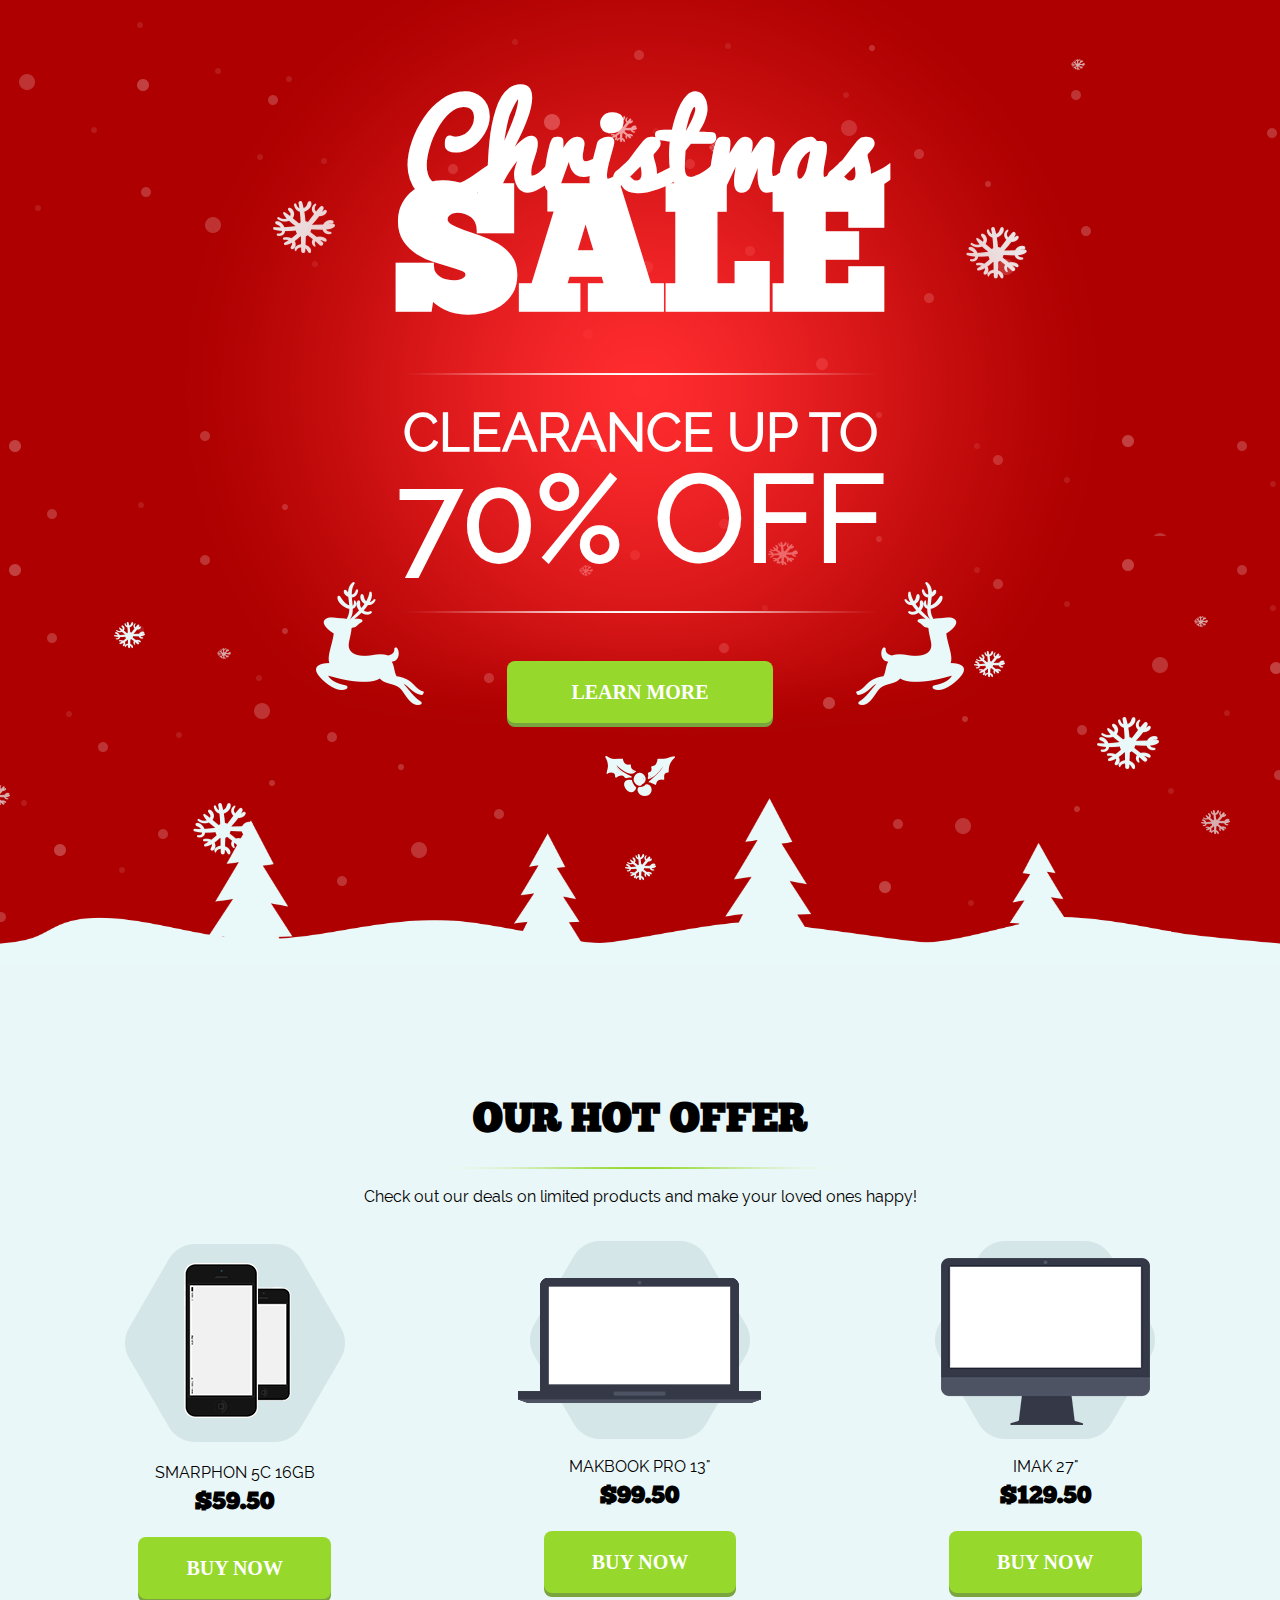
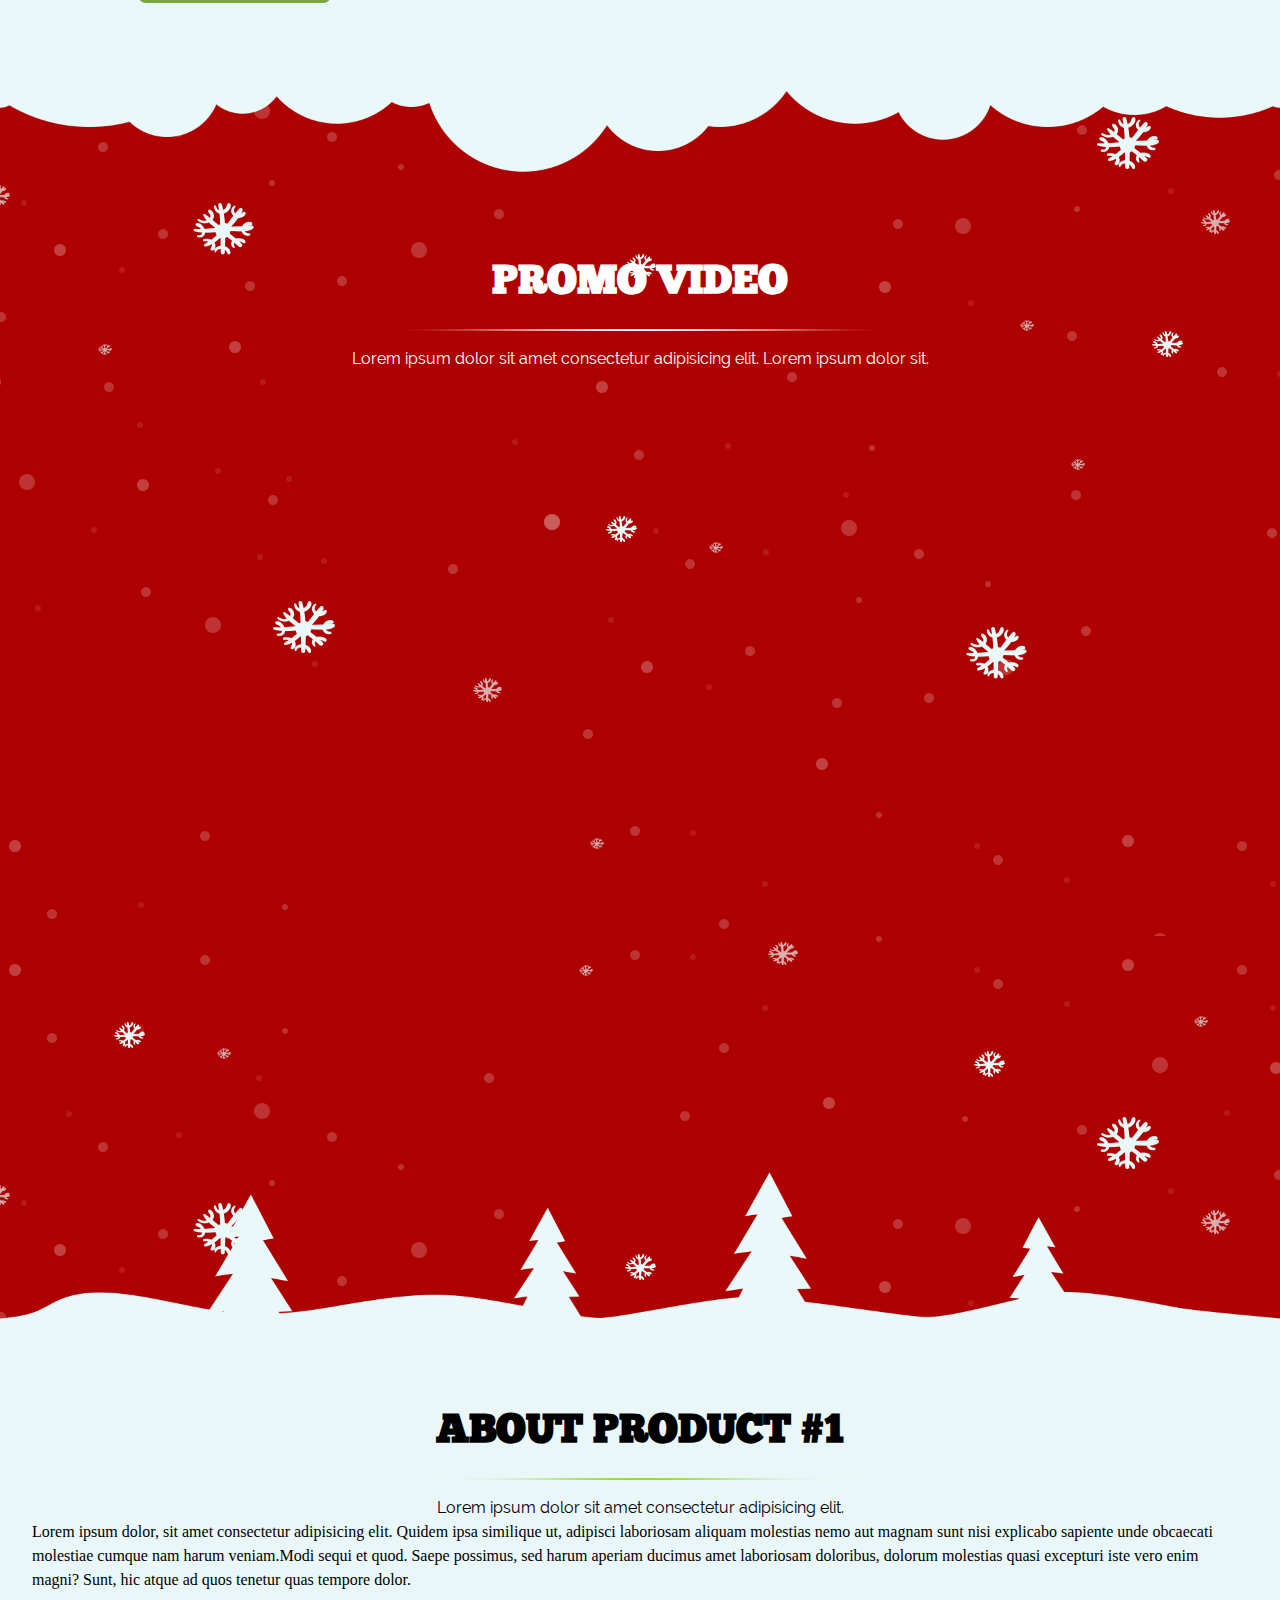
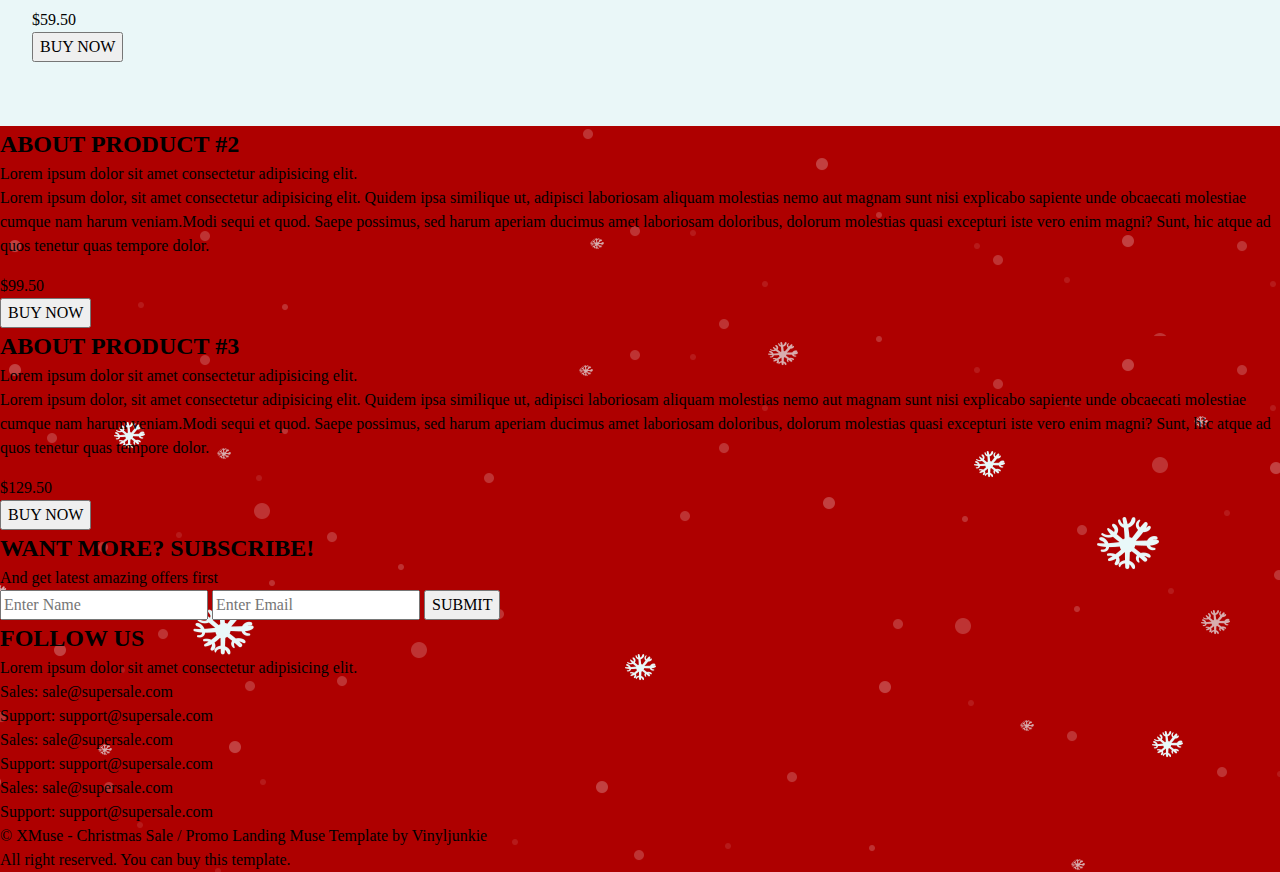
==== index.html @ 54b5c503 "Finished 4th section, added jquery and slick-carousel" ====
<!DOCTYPE html>
<html lang="en">
  <head>
    <meta charset="UTF-8" />
    <meta name="viewport" content="width=device-width, initial-scale=1.0" />
    <title>Christmas Sale</title>
    <link rel="stylesheet" href="styles/reset.css" />
    <link rel="stylesheet" href="styles/fonts.css" />
    <link rel="stylesheet" href="styles/style.css" />
  </head>
  <body>
    <main>
      <div class="hero-section">
        <img class="red-blink" src="images/red_blink2.png" alt="" />
        <div class="hero-content">
          <h1 class="hero-title">
            Christmas
            <div>SALE</div>
          </h1>
          <img src="images/divider_white.png" alt="" />
          <div class="clearance-discount">
            <h3>CLEARANCE UP TO</h3>
            <h2>70% OFF</h2>
          </div>
          <img src="images/divider_white.png" alt="" />
          <div class="button-container">
            <img src="images/pic_01.png" alt="" class="deer-1" />
            <button class="green-button">LEARN MORE</button>
            <img src="images/pic_02.png" alt="" class="deer-2" />
          </div>
          <img src="images/icon.png" alt="" />
        </div>
      </div>

      <img src="images/trees_pattern_01.png" alt="" />

      <div class="second-section">
        <div class="section-heading">
          <h2>OUR HOT OFFER</h2>
          <img src="images/divider_green.png" alt="" />
          <p>
            Check out our deals on limited products and make your loved ones
            happy!
          </p>
        </div>
        <div class="spacer"></div>
        <div class="products-container">
          <div class="product">
            <div class="product-img">
              <img src="images/product_01_thumb.png" alt="" />
            </div>
            <div class="product-text">
              <p>SMARPHON 5C 16GB</p>
              <strong>$59.50</strong>
            </div>
            <button class="green-button btn-sm">BUY NOW</button>
          </div>
          <div class="product">
            <div class="product-img">
              <img src="images/product_02_thumb.png" alt="" />
            </div>
            <div class="product-text">
              <p>MAKBOOK PRO 13"</p>
              <strong>$99.50</strong>
            </div>
            <button class="green-button btn-sm">BUY NOW</button>
          </div>
          <div class="product">
            <div class="product-img">
              <img src="images/product_03_thumb.png" alt="" />
            </div>
            <div class="product-text">
              <p>IMAK 27"</p>
              <strong>$129.50</strong>
            </div>
            <button class="green-button btn-sm">BUY NOW</button>
          </div>
        </div>
      </div>

      <img src="images/section_footer.png" alt="" />

      <div class="third-section">
        <div class="section-heading text-white">
          <h2>PROMO VIDEO</h2>
          <img src="images/divider_white.png" alt="" />
          <p>
            Lorem ipsum dolor sit amet consectetur adipisicing elit. Lorem ipsum
            dolor sit.
          </p>
        </div>
        <div class="spacer"></div>
        <div class="spacer"></div>
        <iframe
          class="promo-video"
          src="https://www.youtube.com/embed/qqwRkhwrJek?si=O8GAGdEtROQz-lcS"
          title="YouTube video player"
          frameborder="0"
          allow="accelerometer; autoplay; clipboard-write; encrypted-media; gyroscope; picture-in-picture; web-share"
          referrerpolicy="strict-origin-when-cross-origin"
          allowfullscreen
        ></iframe>
      </div>

      <div class="spacer"></div>
      <div class="spacer"></div>
      <div class="spacer"></div>

      <img src="images/trees_pattern_01.png" alt="" />

      <div class="fourth-section">
        <div class="section-heading">
          <h2>ABOUT PRODUCT #1</h2>
          <img src="images/divider_green.png" alt="" />
          <p>Lorem ipsum dolor sit amet consectetur adipisicing elit.</p>
        </div>
        <img src="" alt="" />
        <p>
          Lorem ipsum dolor, sit amet consectetur adipisicing elit. Quidem ipsa
          similique ut, adipisci laboriosam aliquam molestias nemo aut magnam
          sunt nisi explicabo sapiente unde obcaecati molestiae cumque nam harum
          veniam.Modi sequi et quod. Saepe possimus, sed harum aperiam ducimus
          amet laboriosam doloribus, dolorum molestias quasi excepturi iste vero
          enim magni? Sunt, hic atque ad quos tenetur quas tempore dolor.
        </p>
        <div class="button-container">
          <p>$59.50</p>
          <button>BUY NOW</button>
        </div>
      </div>

      <div class="fifth-section">
        <h2>ABOUT PRODUCT #2</h2>
        <p>Lorem ipsum dolor sit amet consectetur adipisicing elit.</p>
        <img src="" alt="" />
        <p>
          Lorem ipsum dolor, sit amet consectetur adipisicing elit. Quidem ipsa
          similique ut, adipisci laboriosam aliquam molestias nemo aut magnam
          sunt nisi explicabo sapiente unde obcaecati molestiae cumque nam harum
          veniam.Modi sequi et quod. Saepe possimus, sed harum aperiam ducimus
          amet laboriosam doloribus, dolorum molestias quasi excepturi iste vero
          enim magni? Sunt, hic atque ad quos tenetur quas tempore dolor.
        </p>
        <div class="button-container">
          <p>$99.50</p>
          <button>BUY NOW</button>
        </div>
      </div>
      <div class="sixth-section">
        <h2>ABOUT PRODUCT #3</h2>
        <p>Lorem ipsum dolor sit amet consectetur adipisicing elit.</p>
        <img src="" alt="" />
        <p>
          Lorem ipsum dolor, sit amet consectetur adipisicing elit. Quidem ipsa
          similique ut, adipisci laboriosam aliquam molestias nemo aut magnam
          sunt nisi explicabo sapiente unde obcaecati molestiae cumque nam harum
          veniam.Modi sequi et quod. Saepe possimus, sed harum aperiam ducimus
          amet laboriosam doloribus, dolorum molestias quasi excepturi iste vero
          enim magni? Sunt, hic atque ad quos tenetur quas tempore dolor.
        </p>
        <div class="button-container">
          <p>$129.50</p>
          <button>BUY NOW</button>
        </div>
      </div>
      <div class="seventh-section">
        <h2>WANT MORE? SUBSCRIBE!</h2>
        <p>And get latest amazing offers first</p>
        <form action="">
          <input type="text" placeholder="Enter Name" />
          <input type="email" placeholder="Enter Email" />
          <button>SUBMIT</button>
        </form>
      </div>
      <div class="footer">
        <div>
          <h2>FOLLOW US</h2>
          <p>Lorem ipsum dolor sit amet consectetur adipisicing elit.</p>
        </div>
        <div>
          <div>
            <img src="" alt="" />
            <p>Sales: sale@supersale.com</p>
            <p>Support: support@supersale.com</p>
          </div>
          <div>
            <img src="" alt="" />
            <p>Sales: sale@supersale.com</p>
            <p>Support: support@supersale.com</p>
          </div>
          <div>
            <img src="" alt="" />
            <p>Sales: sale@supersale.com</p>
            <p>Support: support@supersale.com</p>
          </div>
        </div>
        <div class="social-icons">
          <img src="" alt="" />
          <img src="" alt="" />
          <img src="" alt="" />
          <img src="" alt="" />
          <img src="" alt="" />
          <img src="" alt="" />
          <img src="" alt="" />
        </div>
        <div>
          <p>
            &copy; XMuse - Christmas Sale / Promo Landing Muse Template by
            Vinyljunkie
          </p>
          <p>All right reserved. You can buy this template.</p>
        </div>
      </div>
    </main>
  </body>
</html>
---- styles/fonts.css ----
@font-face {
  font-family: "GLYPHICONS Halflings";
  src: url("../fonts/GLYPHICONSHalflings-Regular.woff2") format("woff2"),
    url("../fonts/GLYPHICONSHalflings-Regular.woff") format("woff");
  font-weight: normal;
  font-style: normal;
  font-display: swap;
}

@font-face {
  font-family: "ChunkFive Ex";
  src: url("../fonts/ChunkFiveEx.woff2") format("woff2"),
    url("../fonts/ChunkFiveEx.woff") format("woff");
  font-weight: normal;
  font-style: normal;
  font-display: swap;
}

@font-face {
  font-family: "Pacifico";
  src: url("../fonts/Pacifico-Regular.woff2") format("woff2"),
    url("../fonts/Pacifico-Regular.woff") format("woff");
  font-weight: normal;
  font-style: normal;
  font-display: swap;
}

@font-face {
  font-family: "Raleway";
  src: url("../fonts/Raleway.woff2") format("woff2"),
    url("../fonts/Raleway.woff") format("woff");
  font-weight: normal;
  font-style: normal;
  font-display: swap;
}
---- styles/style.css ----
:root {
  --bg-color: #ae0000;
  --button-color: #96d82b;
  --button-shadow: #7aa440;
  --white-bg: #eaf7f8;
}

.spacer {
  padding: 1rem;
}

body {
  background-color: var(--bg-color);
  background-image: url("../images/snow_pattern.png"),
    url("../images/snow_pattern2.png");
  background-repeat: repeat, repeat;
  background-position: center, center;
}

.red-blink {
  position: absolute;
  top: 50%;
  left: 50%;
  transform: translate(-50%, -50%);
  z-index: -1;
}

.hero-content {
  display: flex;
  flex-direction: column;
  align-items: center;
  text-align: center;
  color: white;
  margin-top: 6rem;
  gap: 2rem;
}

.hero-title {
  font-size: 7rem;
  font-family: "Pacifico";
  line-height: 0.85;
}

.hero-title div {
  font-family: "ChunkFive Ex";
  font-size: 11rem;
}

.clearance-discount {
  font-family: "Raleway";
  line-height: 1;
}

.clearance-discount h3 {
  font-size: 3.25rem;
  font-weight: bold;
}

.clearance-discount h2 {
  font-size: 7.5rem;
}

.deer-1 {
  position: absolute;
  top: -5rem;
  left: -12rem;
}

.deer-2 {
  position: absolute;
  top: -5rem;
  right: -12rem;
}

.button-container {
  margin-top: 1rem;
  position: relative;
}

.green-button {
  background-color: var(--button-color);
  border: 0;
  box-shadow: 0 0.25rem 0 var(--button-shadow);
  font-family: "Times New Roman", Times, serif;
  cursor: pointer;
  font-weight: bold;
  color: white;
  padding: 1rem 4rem;
  font-size: 1.25rem;
  border-radius: 0.5rem;
}

.btn-sm {
  padding-inline: 3rem;
}

.green-button:hover {
  background-color: #88c427;
  transition: background-color 0.3s ease;
}

.second-section {
  background-color: var(--white-bg);
  padding: 8rem 2rem 4rem;
}

.section-heading {
  text-align: center;
  display: flex;
  flex-direction: column;
  align-items: center;
  gap: 1rem;
}

.section-heading h2 {
  font-family: "ChunkFive Ex";
  font-size: 2.5rem;
}

.section-heading p {
  font-family: "Raleway";
}

.products-container {
  display: grid;
  grid-template-columns: repeat(3, 1fr);
}

.product {
  display: flex;
  flex-direction: column;
  align-items: center;
  gap: 1rem;
}

.product-img {
  background-image: url("../images/product_background_01.png");
  background-position: center;
  background-repeat: no-repeat;
}

.product-text {
  text-align: center;
}

.product-text p {
  font-family: "Raleway";
}

.product-text strong {
  font-family: "ChunkFive Ex";
  font-size: 1.5rem;
}

.third-section {
  margin-top: 5rem;
}

.text-white {
  color: white;
}

.promo-video {
  width: 70%;
  display: flex;
  justify-content: center;
  height: 40rem;
  margin: 0 auto;
}

.fourth-section {
  background-color: var(--white-bg);
  padding: 4rem 2rem;
}
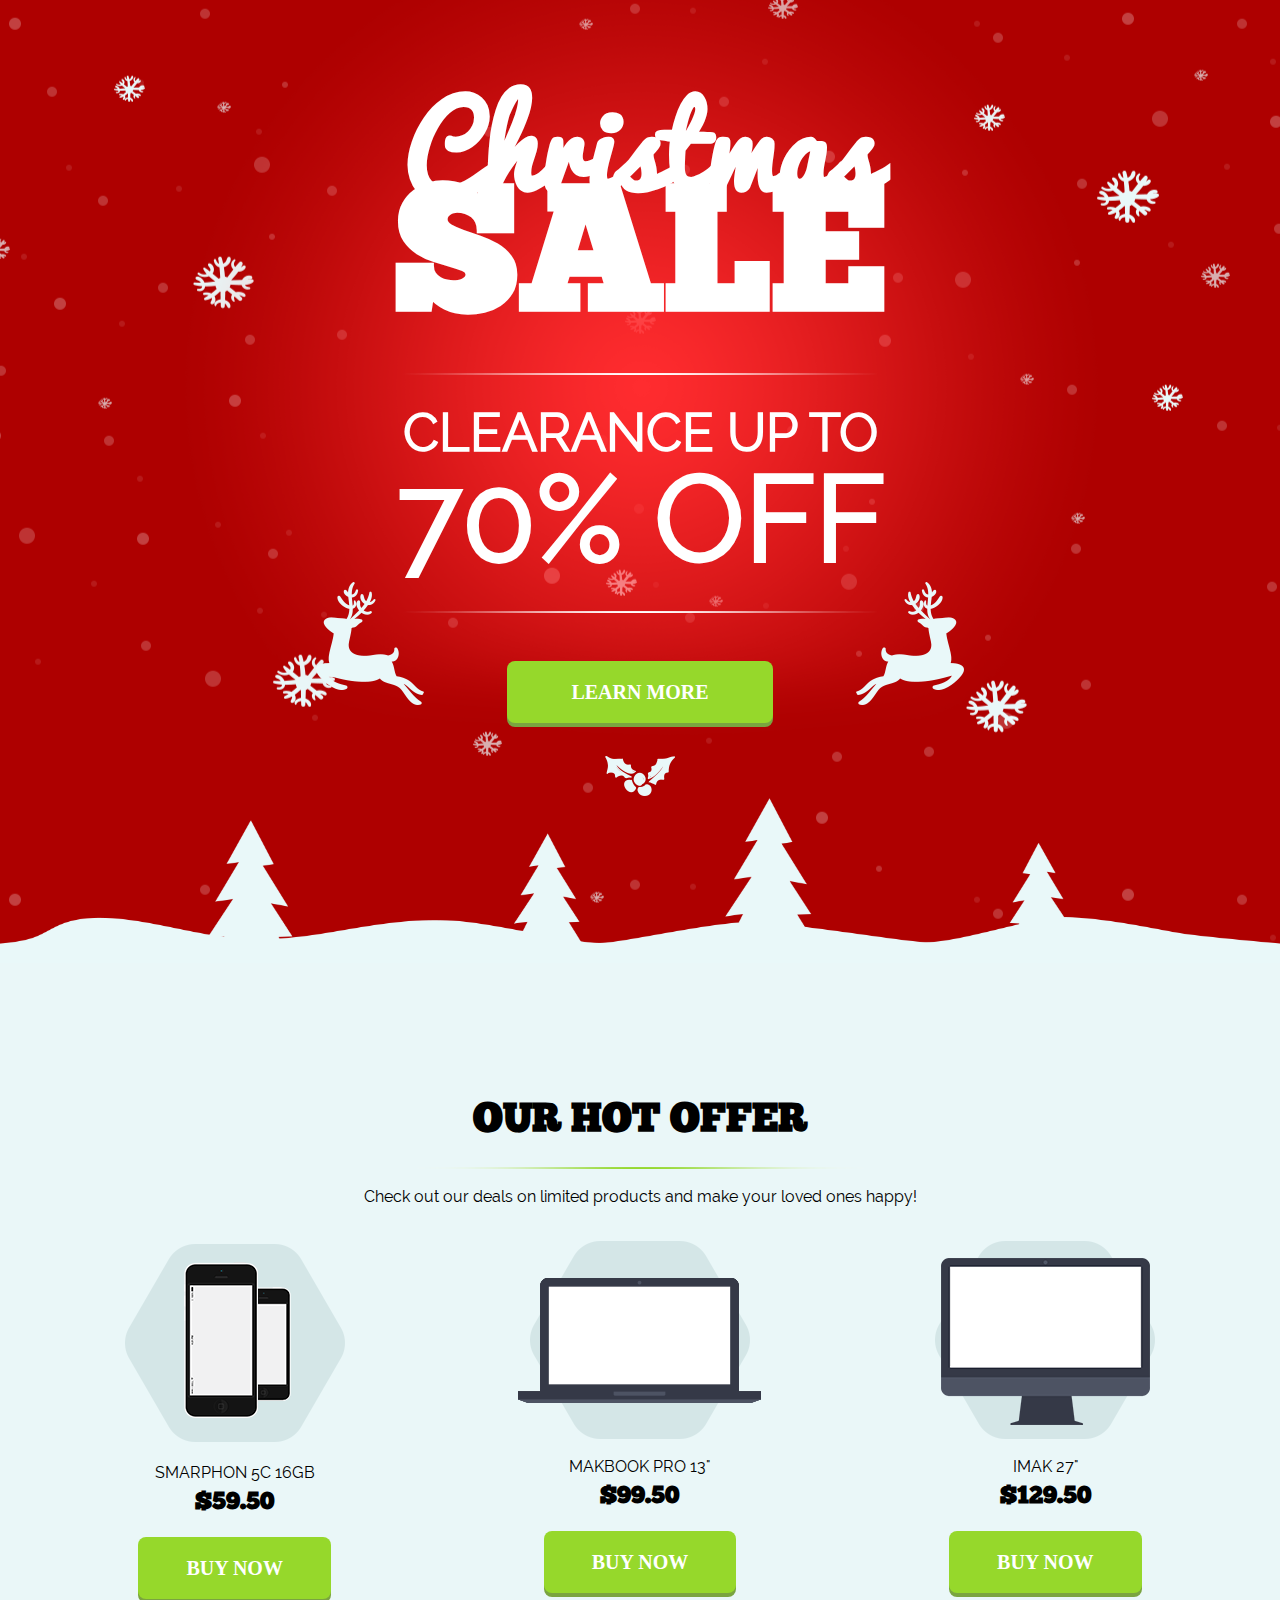
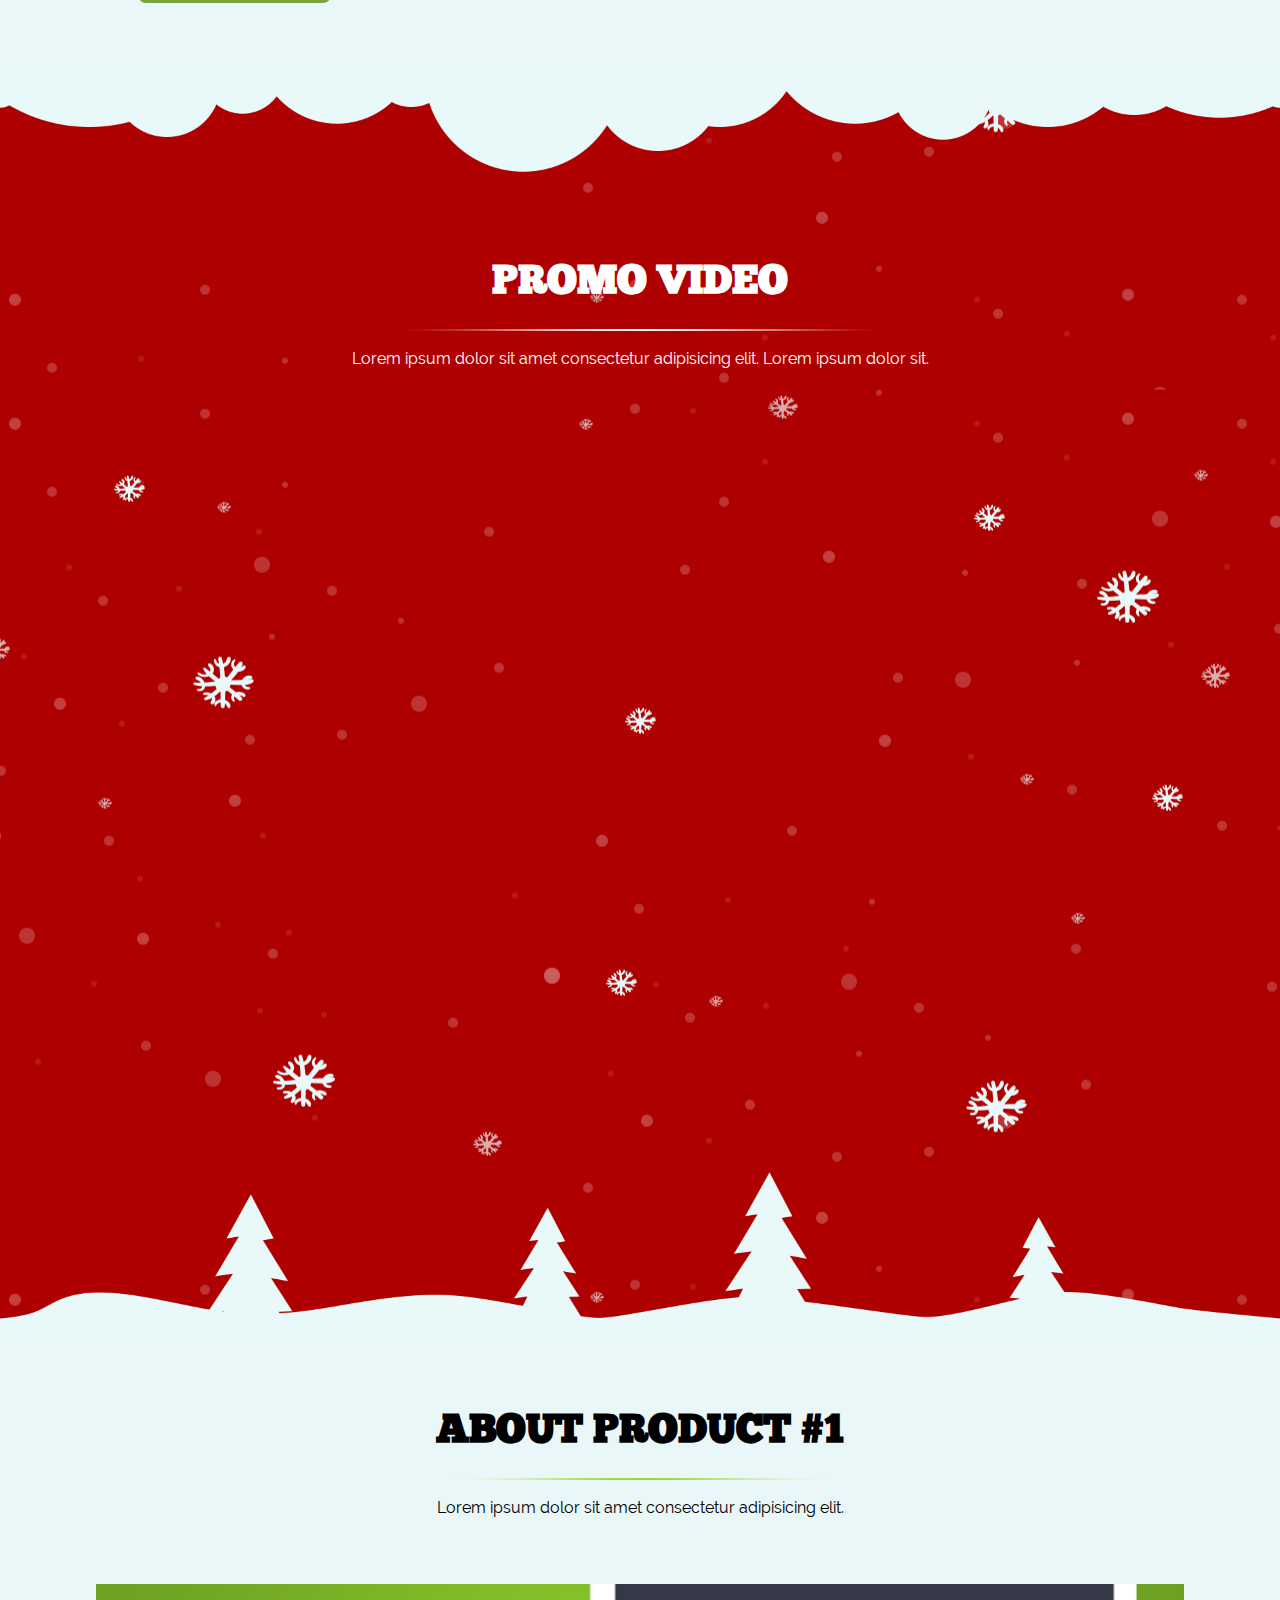
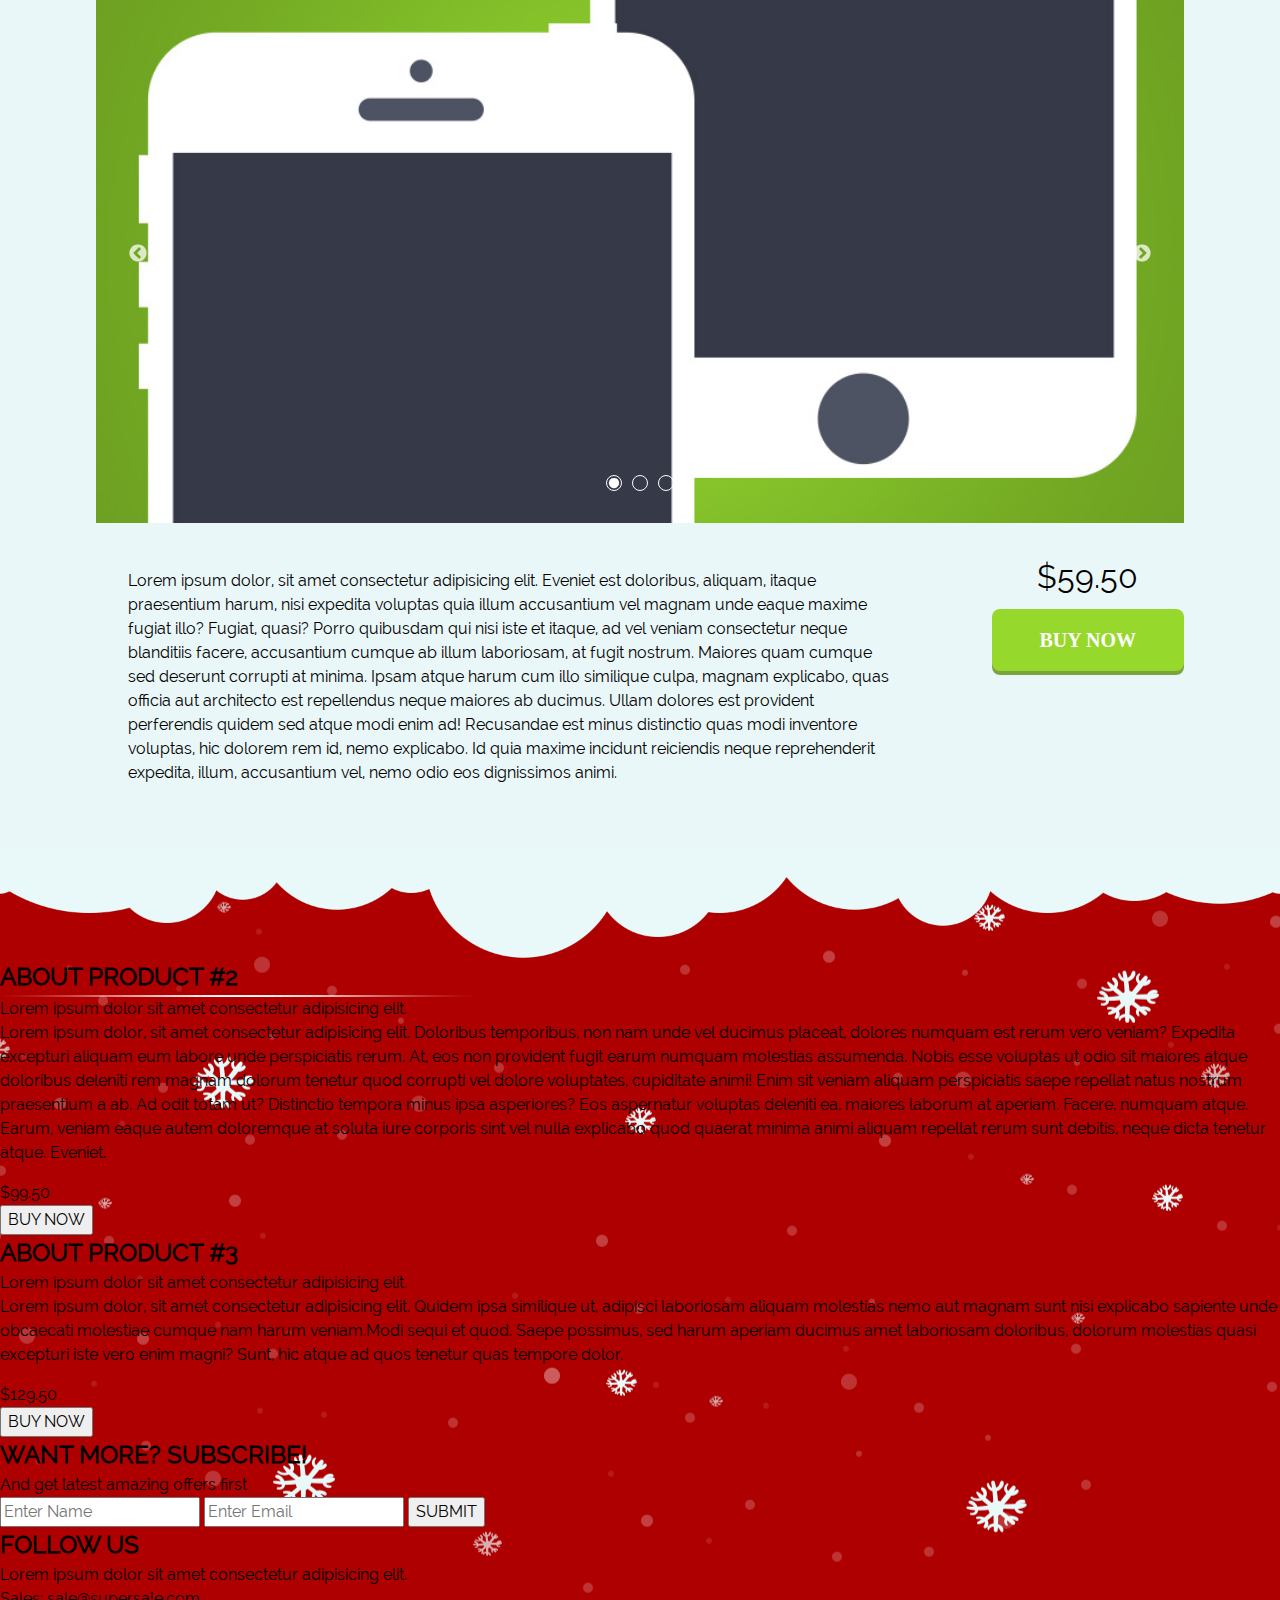
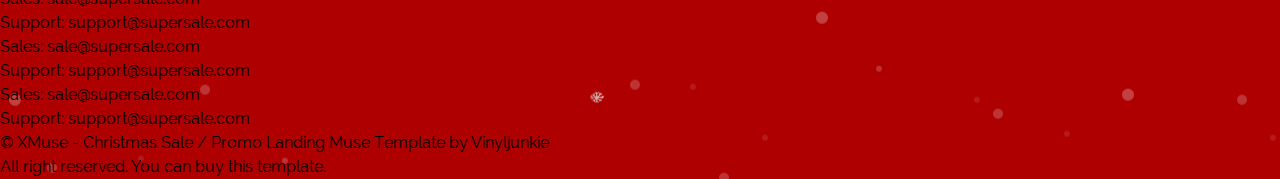
==== commit 14f31c31: "Finished 4th section" ====
--- a/index.html
+++ b/index.html
@@ -6,6 +6,8 @@
     <title>Christmas Sale</title>
     <link rel="stylesheet" href="styles/reset.css" />
     <link rel="stylesheet" href="styles/fonts.css" />
+    <link rel="stylesheet" href="slick/slick.css" />
+    <link rel="stylesheet" href="slick/slick-theme.css" />
     <link rel="stylesheet" href="styles/style.css" />
   </head>
   <body>
@@ -114,32 +116,58 @@
           <img src="images/divider_green.png" alt="" />
           <p>Lorem ipsum dolor sit amet consectetur adipisicing elit.</p>
         </div>
-        <img src="" alt="" />
-        <p>
-          Lorem ipsum dolor, sit amet consectetur adipisicing elit. Quidem ipsa
-          similique ut, adipisci laboriosam aliquam molestias nemo aut magnam
-          sunt nisi explicabo sapiente unde obcaecati molestiae cumque nam harum
-          veniam.Modi sequi et quod. Saepe possimus, sed harum aperiam ducimus
-          amet laboriosam doloribus, dolorum molestias quasi excepturi iste vero
-          enim magni? Sunt, hic atque ad quos tenetur quas tempore dolor.
-        </p>
-        <div class="button-container">
-          <p>$59.50</p>
-          <button>BUY NOW</button>
-        </div>
-      </div>
+
+        <div class="spacer"></div>
+        <div class="spacer"></div>
+
+        <div class="product-slider">
+          <img src="images/product_01_preview_01.jpg" alt="" srcset="" />
+          <img src="images/product_01_preview_02.jpg" alt="" srcset="" />
+          <img src="images/product_01_preview_03.jpg" alt="" srcset="" />
+        </div>
+        <div class="product-details">
+          <p>
+            Lorem ipsum dolor, sit amet consectetur adipisicing elit. Eveniet
+            est doloribus, aliquam, itaque praesentium harum, nisi expedita
+            voluptas quia illum accusantium vel magnam unde eaque maxime fugiat
+            illo? Fugiat, quasi? Porro quibusdam qui nisi iste et itaque, ad vel
+            veniam consectetur neque blanditiis facere, accusantium cumque ab
+            illum laboriosam, at fugit nostrum. Maiores quam cumque sed deserunt
+            corrupti at minima. Ipsam atque harum cum illo similique culpa,
+            magnam explicabo, quas officia aut architecto est repellendus neque
+            maiores ab ducimus. Ullam dolores est provident perferendis quidem
+            sed atque modi enim ad! Recusandae est minus distinctio quas modi
+            inventore voluptas, hic dolorem rem id, nemo explicabo. Id quia
+            maxime incidunt reiciendis neque reprehenderit expedita, illum,
+            accusantium vel, nemo odio eos dignissimos animi.
+          </p>
+          <div class="price-container">
+            <p>$59.50</p>
+            <button class="green-button btn-sm">BUY NOW</button>
+          </div>
+        </div>
+      </div>
+
+      <img src="images/section_footer.png" alt="" />
 
       <div class="fifth-section">
         <h2>ABOUT PRODUCT #2</h2>
+        <img src="images/divider_white.png" alt="" />
         <p>Lorem ipsum dolor sit amet consectetur adipisicing elit.</p>
-        <img src="" alt="" />
         <p>
-          Lorem ipsum dolor, sit amet consectetur adipisicing elit. Quidem ipsa
-          similique ut, adipisci laboriosam aliquam molestias nemo aut magnam
-          sunt nisi explicabo sapiente unde obcaecati molestiae cumque nam harum
-          veniam.Modi sequi et quod. Saepe possimus, sed harum aperiam ducimus
-          amet laboriosam doloribus, dolorum molestias quasi excepturi iste vero
-          enim magni? Sunt, hic atque ad quos tenetur quas tempore dolor.
+          Lorem ipsum dolor, sit amet consectetur adipisicing elit. Doloribus
+          temporibus, non nam unde vel ducimus placeat, dolores numquam est
+          rerum vero veniam? Expedita excepturi aliquam eum labore unde
+          perspiciatis rerum. At, eos non provident fugit earum numquam
+          molestias assumenda. Nobis esse voluptas ut odio sit maiores atque
+          doloribus deleniti rem magnam dolorum tenetur quod corrupti vel dolore
+          voluptates, cupiditate animi! Enim sit veniam aliquam perspiciatis
+          saepe repellat natus nostrum praesentium a ab. Ad odit totam ut?
+          Distinctio tempora minus ipsa asperiores? Eos aspernatur voluptas
+          deleniti ea, maiores laborum at aperiam. Facere, numquam atque. Earum,
+          veniam eaque autem doloremque at soluta iure corporis sint vel nulla
+          explicabo quod quaerat minima animi aliquam repellat rerum sunt
+          debitis, neque dicta tenetur atque. Eveniet.
         </p>
         <div class="button-container">
           <p>$99.50</p>
@@ -212,5 +240,9 @@
         </div>
       </div>
     </main>
+
+    <script type="text/javascript" src="scripts/jquery-3.7.1.min.js"></script>
+    <script type="text/javascript" src="slick/slick.min.js"></script>
+    <script type="text/javascript" src="scripts/script.js"></script>
   </body>
 </html>
--- a/styles/style.css
+++ b/styles/style.css
@@ -15,6 +15,7 @@
     url("../images/snow_pattern2.png");
   background-repeat: repeat, repeat;
   background-position: center, center;
+  font-family: "Raleway", sans-serif;
 }
 
 .red-blink {
@@ -42,12 +43,11 @@
 }
 
 .hero-title div {
-  font-family: "ChunkFive Ex";
+  font-family: "ChunkFive Ex", serif;
   font-size: 11rem;
 }
 
 .clearance-discount {
-  font-family: "Raleway";
   line-height: 1;
 }
 
@@ -88,6 +88,7 @@
   padding: 1rem 4rem;
   font-size: 1.25rem;
   border-radius: 0.5rem;
+  text-wrap: nowrap;
 }
 
 .btn-sm {
@@ -113,12 +114,8 @@
 }
 
 .section-heading h2 {
-  font-family: "ChunkFive Ex";
+  font-family: "ChunkFive Ex", serif;
   font-size: 2.5rem;
-}
-
-.section-heading p {
-  font-family: "Raleway";
 }
 
 .products-container {
@@ -143,12 +140,8 @@
   text-align: center;
 }
 
-.product-text p {
-  font-family: "Raleway";
-}
-
 .product-text strong {
-  font-family: "ChunkFive Ex";
+  font-family: "ChunkFive Ex", serif;
   font-size: 1.5rem;
 }
 
@@ -170,5 +163,26 @@
 
 .fourth-section {
   background-color: var(--white-bg);
-  padding: 4rem 2rem;
+  padding: 4rem 6rem;
 }
+
+.product-details {
+  display: flex;
+  gap: 6rem;
+}
+
+.product-details > p {
+  padding: 1rem 0 0 2rem;
+}
+
+.price-container {
+  display: flex;
+  flex-direction: column;
+  align-items: center;
+  gap: 0.5rem;
+}
+
+.price-container p {
+  font-size: 2rem;
+  text-align: center;
+}
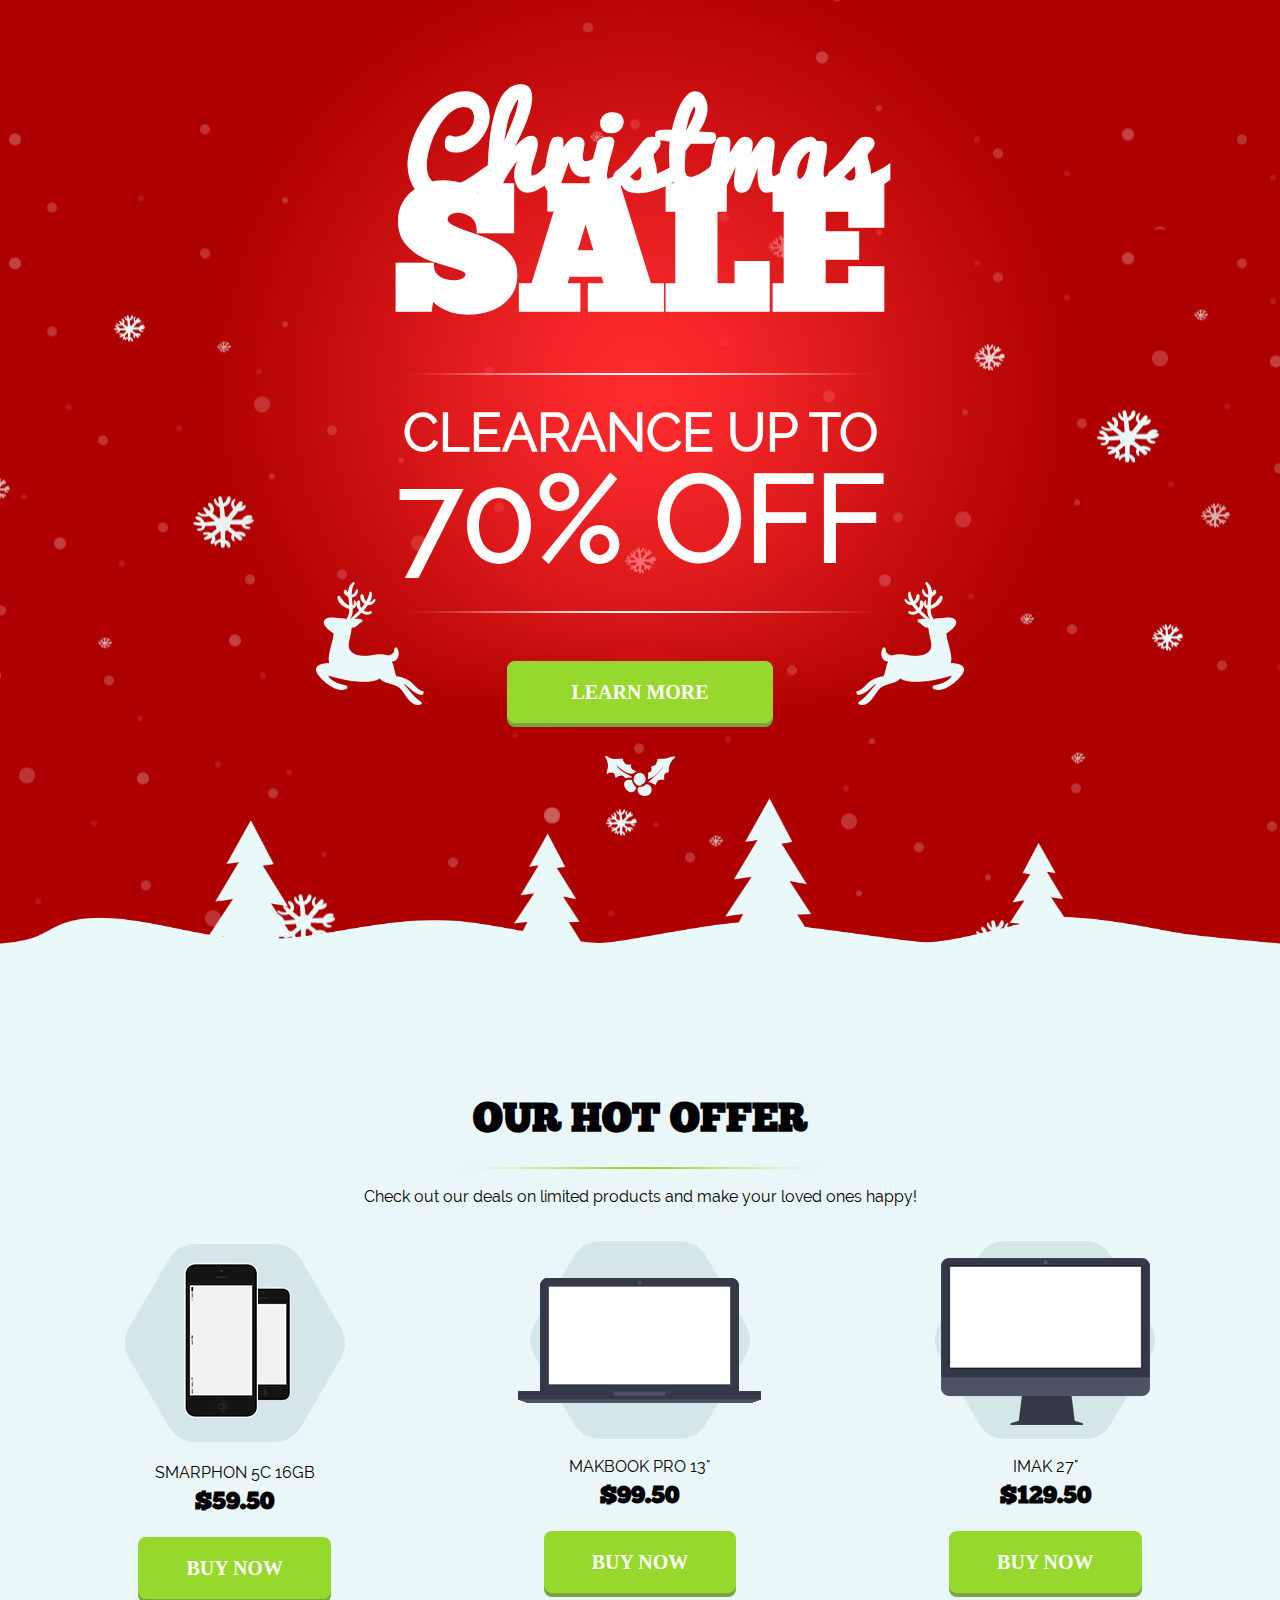
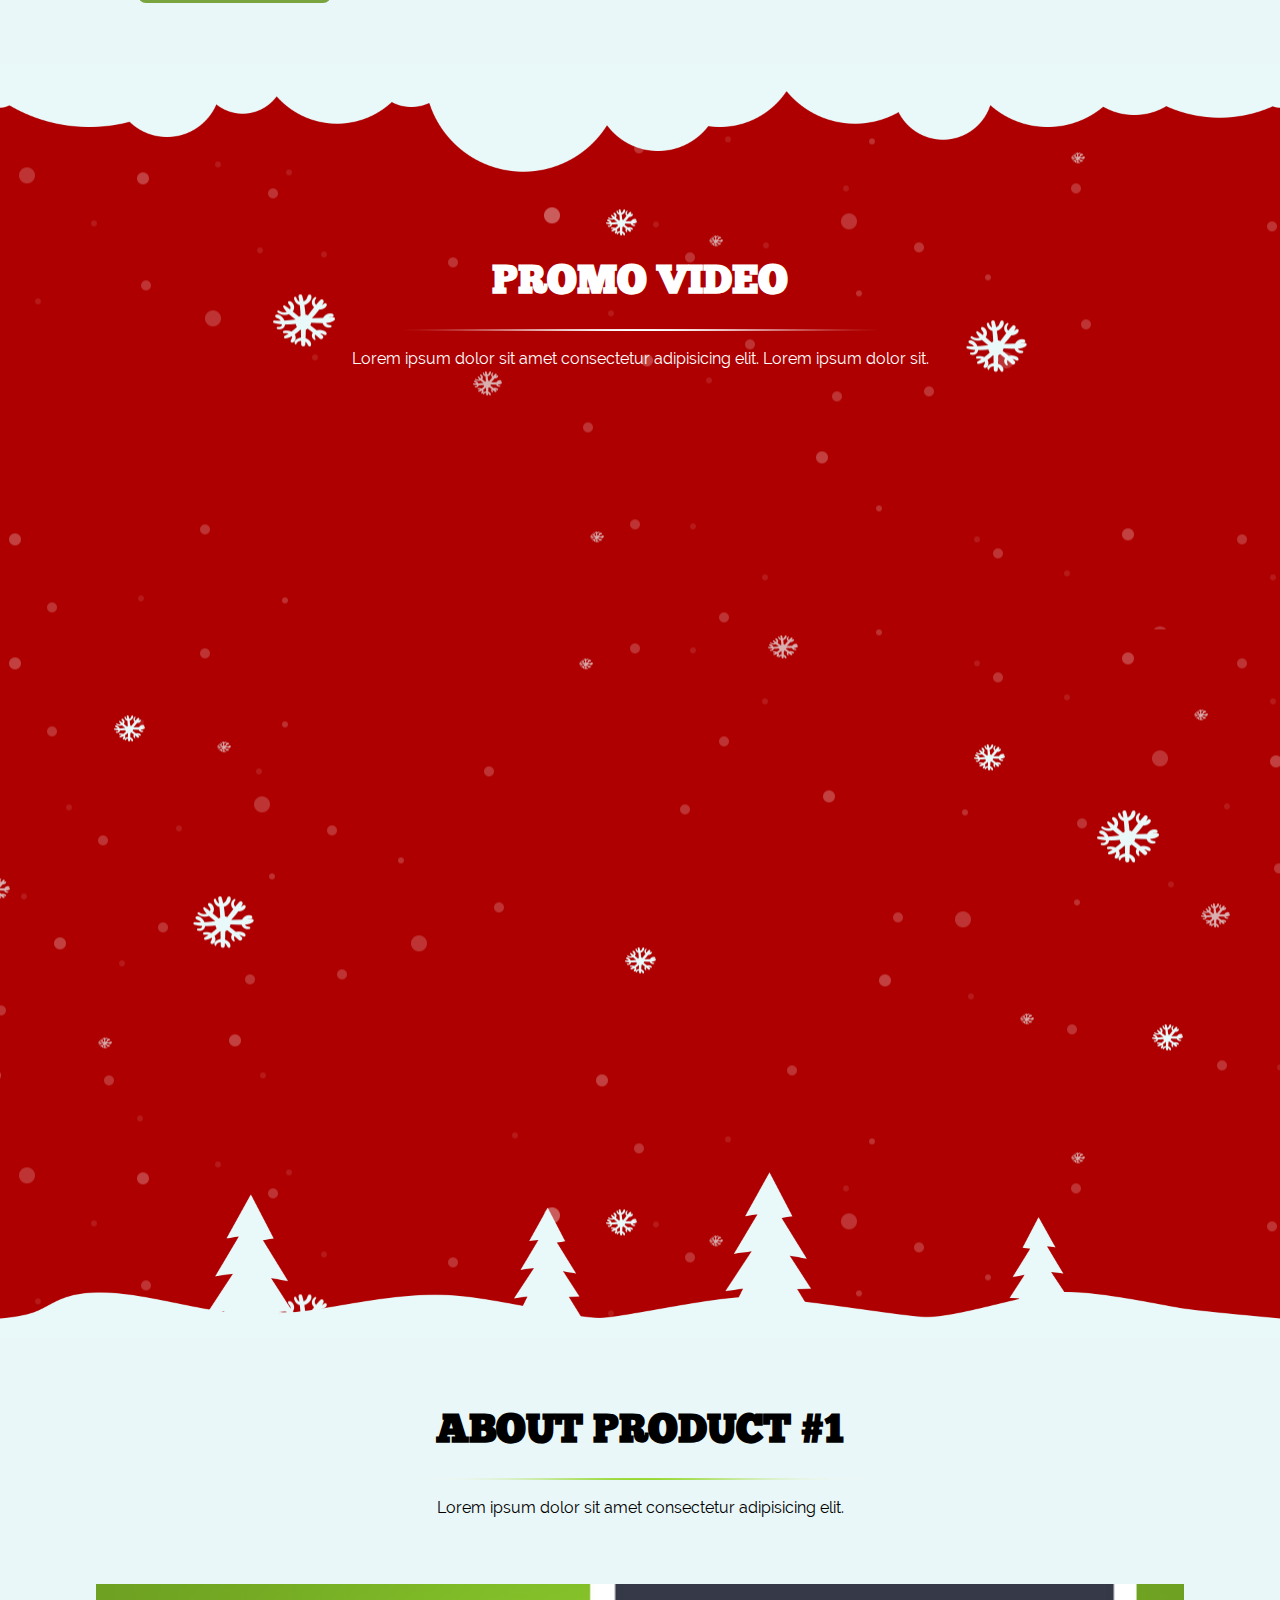
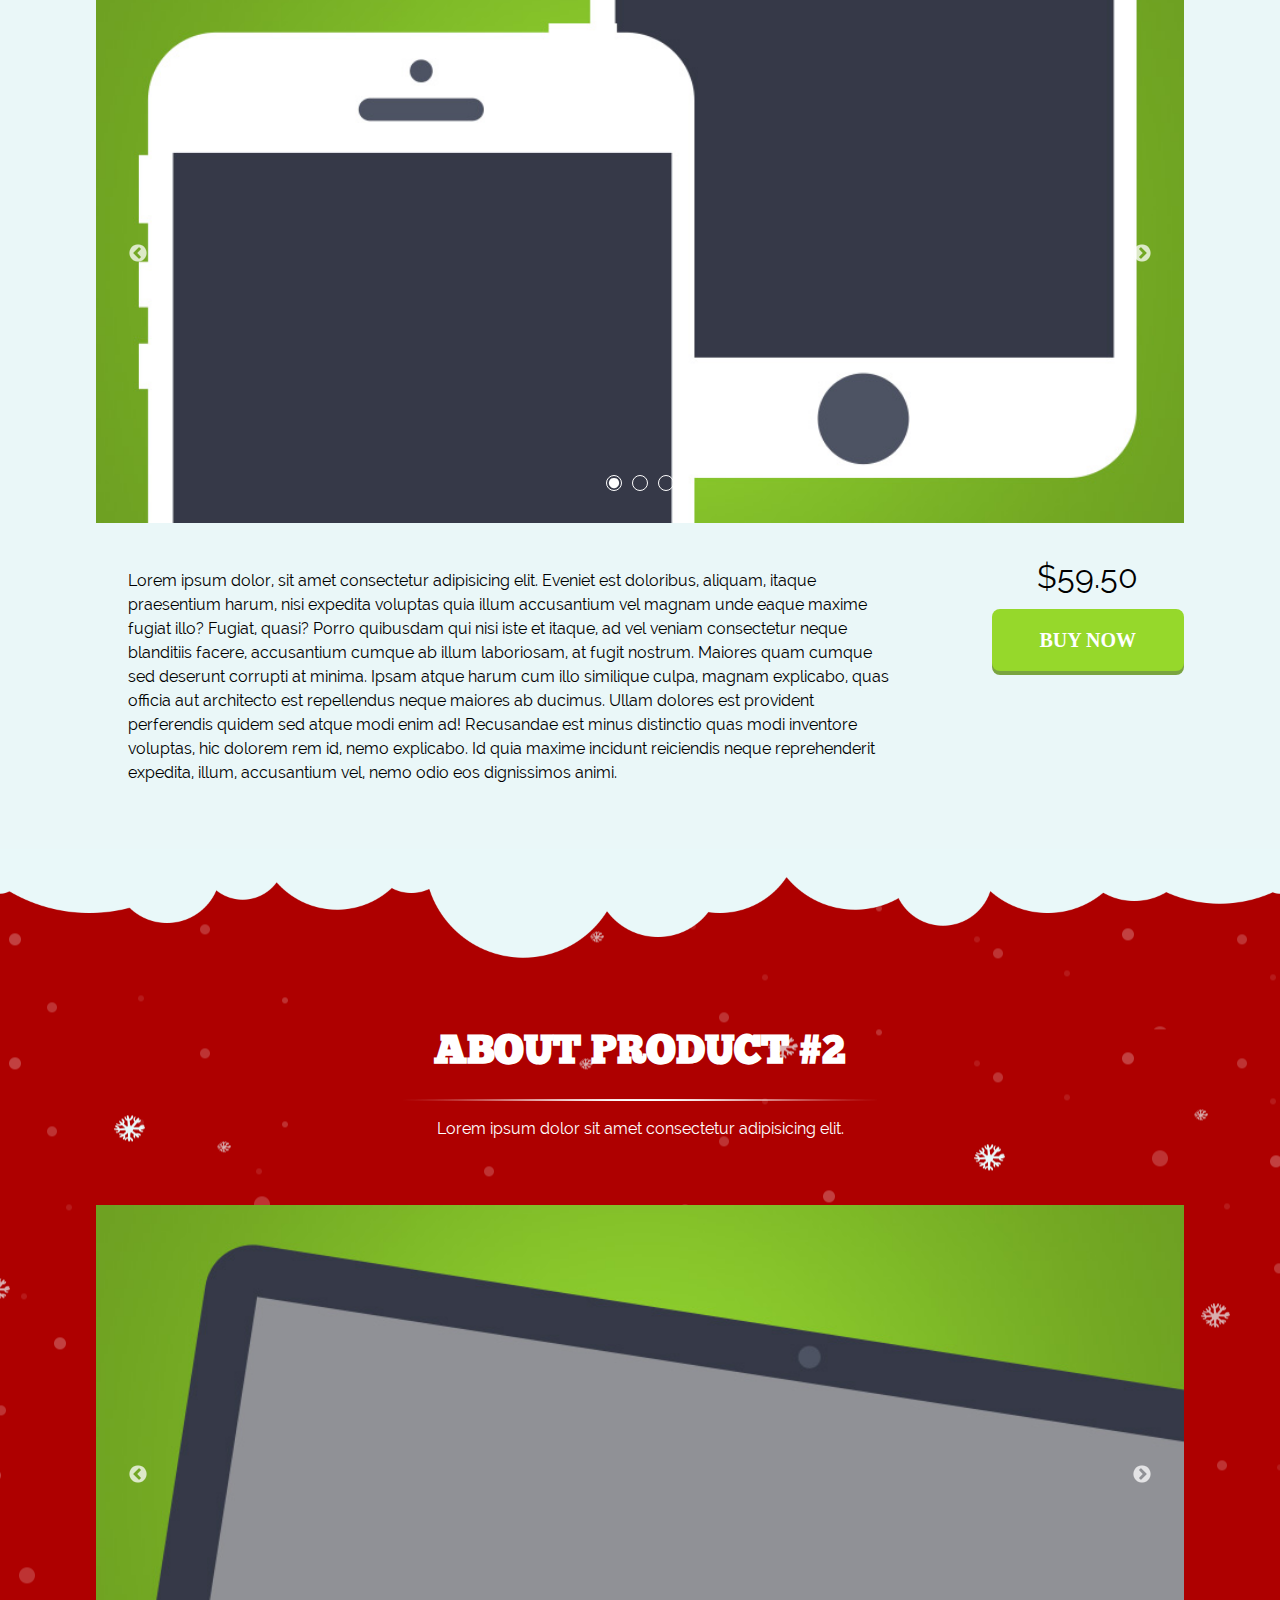
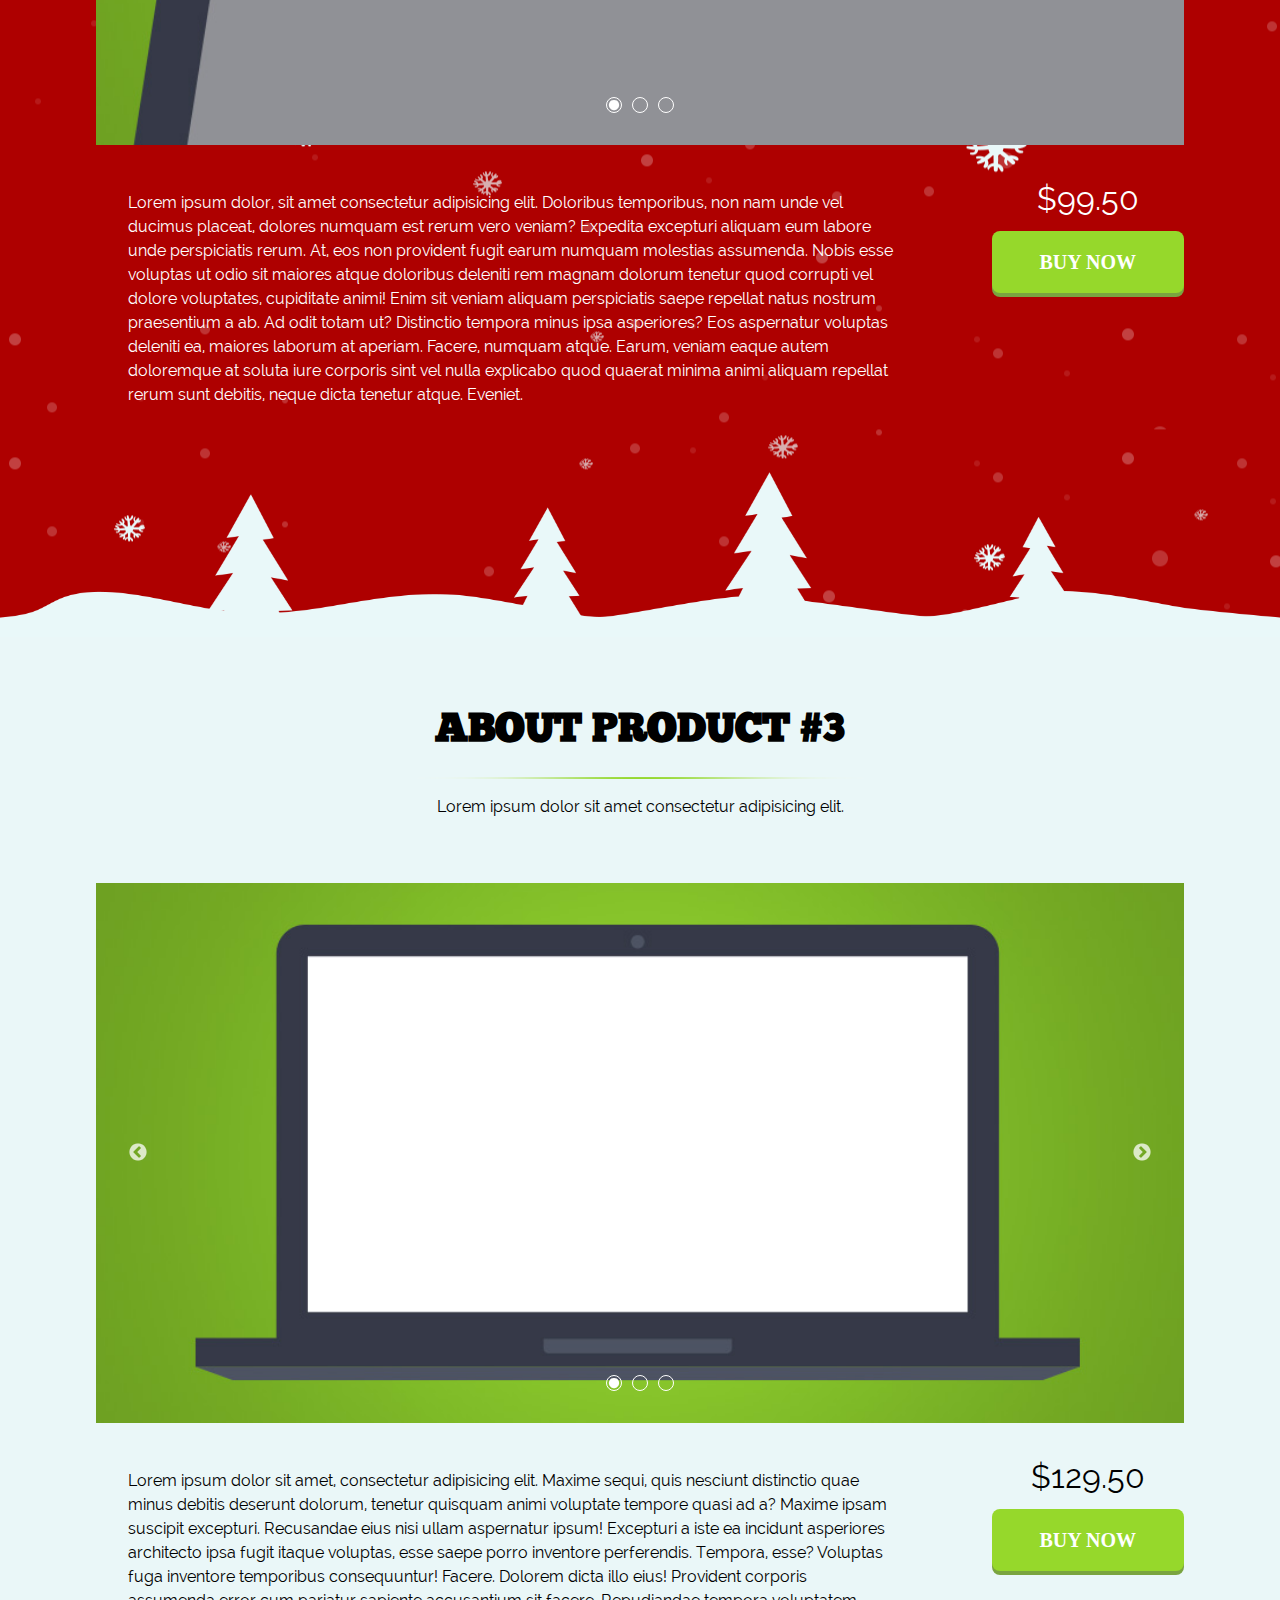
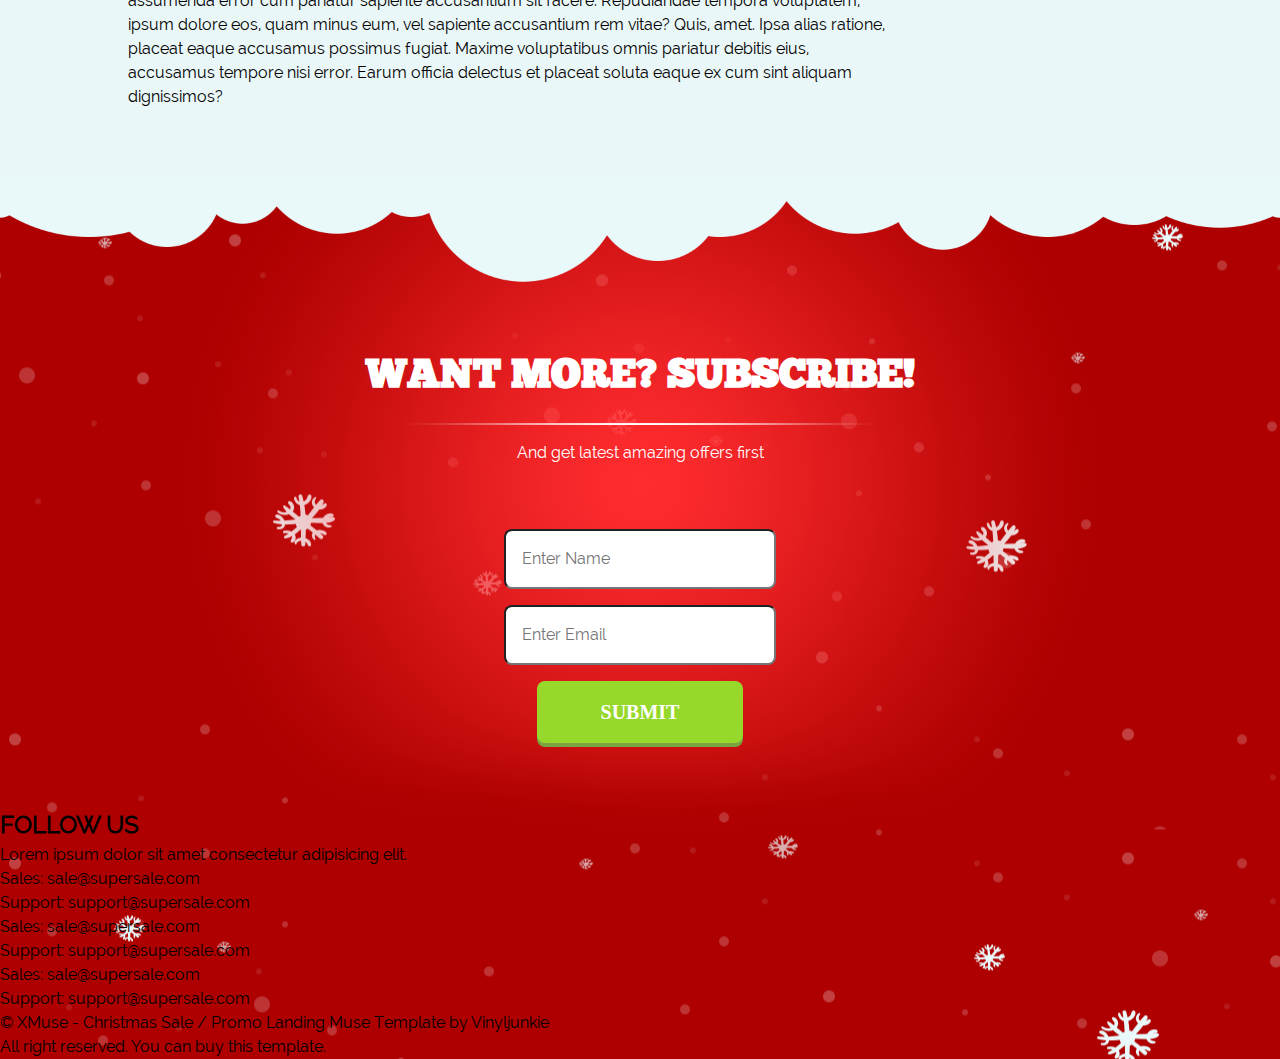
==== commit b9d60768: "Finished seventh section" ====
--- a/index.html
+++ b/index.html
@@ -151,55 +151,106 @@
       <img src="images/section_footer.png" alt="" />
 
       <div class="fifth-section">
-        <h2>ABOUT PRODUCT #2</h2>
-        <img src="images/divider_white.png" alt="" />
-        <p>Lorem ipsum dolor sit amet consectetur adipisicing elit.</p>
-        <p>
-          Lorem ipsum dolor, sit amet consectetur adipisicing elit. Doloribus
-          temporibus, non nam unde vel ducimus placeat, dolores numquam est
-          rerum vero veniam? Expedita excepturi aliquam eum labore unde
-          perspiciatis rerum. At, eos non provident fugit earum numquam
-          molestias assumenda. Nobis esse voluptas ut odio sit maiores atque
-          doloribus deleniti rem magnam dolorum tenetur quod corrupti vel dolore
-          voluptates, cupiditate animi! Enim sit veniam aliquam perspiciatis
-          saepe repellat natus nostrum praesentium a ab. Ad odit totam ut?
-          Distinctio tempora minus ipsa asperiores? Eos aspernatur voluptas
-          deleniti ea, maiores laborum at aperiam. Facere, numquam atque. Earum,
-          veniam eaque autem doloremque at soluta iure corporis sint vel nulla
-          explicabo quod quaerat minima animi aliquam repellat rerum sunt
-          debitis, neque dicta tenetur atque. Eveniet.
-        </p>
-        <div class="button-container">
-          <p>$99.50</p>
-          <button>BUY NOW</button>
-        </div>
-      </div>
+        <div class="section-heading text-white">
+          <h2>ABOUT PRODUCT #2</h2>
+          <img src="images/divider_white.png" alt="" />
+          <p>Lorem ipsum dolor sit amet consectetur adipisicing elit.</p>
+        </div>
+
+        <div class="spacer"></div>
+        <div class="spacer"></div>
+
+        <div class="product-slider">
+          <img src="images/product_02_preview_01.jpg" alt="" srcset="" />
+          <img src="images/product_02_preview_02.jpg" alt="" srcset="" />
+          <img src="images/product_02_preview_03.jpg" alt="" srcset="" />
+        </div>
+
+        <div class="product-details text-white">
+          <p>
+            Lorem ipsum dolor, sit amet consectetur adipisicing elit. Doloribus
+            temporibus, non nam unde vel ducimus placeat, dolores numquam est
+            rerum vero veniam? Expedita excepturi aliquam eum labore unde
+            perspiciatis rerum. At, eos non provident fugit earum numquam
+            molestias assumenda. Nobis esse voluptas ut odio sit maiores atque
+            doloribus deleniti rem magnam dolorum tenetur quod corrupti vel
+            dolore voluptates, cupiditate animi! Enim sit veniam aliquam
+            perspiciatis saepe repellat natus nostrum praesentium a ab. Ad odit
+            totam ut? Distinctio tempora minus ipsa asperiores? Eos aspernatur
+            voluptas deleniti ea, maiores laborum at aperiam. Facere, numquam
+            atque. Earum, veniam eaque autem doloremque at soluta iure corporis
+            sint vel nulla explicabo quod quaerat minima animi aliquam repellat
+            rerum sunt debitis, neque dicta tenetur atque. Eveniet.
+          </p>
+          <div class="price-container">
+            <p>$99.50</p>
+            <button class="green-button btn-sm">BUY NOW</button>
+          </div>
+        </div>
+      </div>
+
+      <img src="images/trees_pattern_01.png" alt="" />
+
       <div class="sixth-section">
-        <h2>ABOUT PRODUCT #3</h2>
-        <p>Lorem ipsum dolor sit amet consectetur adipisicing elit.</p>
-        <img src="" alt="" />
-        <p>
-          Lorem ipsum dolor, sit amet consectetur adipisicing elit. Quidem ipsa
-          similique ut, adipisci laboriosam aliquam molestias nemo aut magnam
-          sunt nisi explicabo sapiente unde obcaecati molestiae cumque nam harum
-          veniam.Modi sequi et quod. Saepe possimus, sed harum aperiam ducimus
-          amet laboriosam doloribus, dolorum molestias quasi excepturi iste vero
-          enim magni? Sunt, hic atque ad quos tenetur quas tempore dolor.
-        </p>
-        <div class="button-container">
-          <p>$129.50</p>
-          <button>BUY NOW</button>
-        </div>
-      </div>
+        <div class="section-heading">
+          <h2>ABOUT PRODUCT #3</h2>
+          <img src="images/divider_green.png" alt="" />
+          <p>Lorem ipsum dolor sit amet consectetur adipisicing elit.</p>
+        </div>
+
+        <div class="spacer"></div>
+        <div class="spacer"></div>
+
+        <div class="product-slider">
+          <img src="images/product_03_preview_01.jpg" alt="" srcset="" />
+          <img src="images/product_03_preview_02.jpg" alt="" srcset="" />
+          <img src="images/product_03_preview_03.jpg" alt="" srcset="" />
+        </div>
+
+        <div class="product-details">
+          <p>
+            Lorem ipsum dolor sit amet, consectetur adipisicing elit. Maxime
+            sequi, quis nesciunt distinctio quae minus debitis deserunt dolorum,
+            tenetur quisquam animi voluptate tempore quasi ad a? Maxime ipsam
+            suscipit excepturi. Recusandae eius nisi ullam aspernatur ipsum!
+            Excepturi a iste ea incidunt asperiores architecto ipsa fugit itaque
+            voluptas, esse saepe porro inventore perferendis. Tempora, esse?
+            Voluptas fuga inventore temporibus consequuntur! Facere. Dolorem
+            dicta illo eius! Provident corporis assumenda error cum pariatur
+            sapiente accusantium sit facere. Repudiandae tempora voluptatem,
+            ipsum dolore eos, quam minus eum, vel sapiente accusantium rem
+            vitae? Quis, amet. Ipsa alias ratione, placeat eaque accusamus
+            possimus fugiat. Maxime voluptatibus omnis pariatur debitis eius,
+            accusamus tempore nisi error. Earum officia delectus et placeat
+            soluta eaque ex cum sint aliquam dignissimos?
+          </p>
+          <div class="price-container">
+            <p>$129.50</p>
+            <button class="green-button btn-sm">BUY NOW</button>
+          </div>
+        </div>
+      </div>
+
+      <img src="images/section_footer.png" alt="" />
+
       <div class="seventh-section">
-        <h2>WANT MORE? SUBSCRIBE!</h2>
-        <p>And get latest amazing offers first</p>
-        <form action="">
-          <input type="text" placeholder="Enter Name" />
-          <input type="email" placeholder="Enter Email" />
-          <button>SUBMIT</button>
+        <img class="red-blink-seventh" src="images/red_blink2.png" alt="" />
+        <div class="section-heading text-white">
+          <h2>WANT MORE? SUBSCRIBE!</h2>
+          <img src="images/divider_white.png" alt="" />
+          <p>And get latest amazing offers first</p>
+        </div>
+
+        <div class="spacer"></div>
+        <div class="spacer"></div>
+
+        <form action="" class="subscribe-form">
+          <input type="text" placeholder="Enter Name" class="input-field" />
+          <input type="email" placeholder="Enter Email" class="input-field" />
+          <button class="green-button">SUBMIT</button>
         </form>
       </div>
+
       <div class="footer">
         <div>
           <h2>FOLLOW US</h2>
--- a/styles/style.css
+++ b/styles/style.css
@@ -161,7 +161,8 @@
   margin: 0 auto;
 }
 
-.fourth-section {
+.fourth-section,
+.sixth-section {
   background-color: var(--white-bg);
   padding: 4rem 6rem;
 }
@@ -186,3 +187,33 @@
   font-size: 2rem;
   text-align: center;
 }
+
+.fifth-section,
+.seventh-section {
+  padding: 4rem 6rem;
+}
+
+.seventh-section {
+  position: relative;
+}
+
+.red-blink-seventh {
+  position: absolute;
+  top: 50%;
+  left: 50%;
+  transform: translate(-50%, -50%);
+  z-index: -1;
+}
+
+.subscribe-form {
+  display: flex;
+  flex-direction: column;
+  align-items: center;
+  gap: 1rem;
+}
+
+.input-field {
+  width: 25%;
+  padding: 1rem;
+  border-radius: 0.5rem;
+}
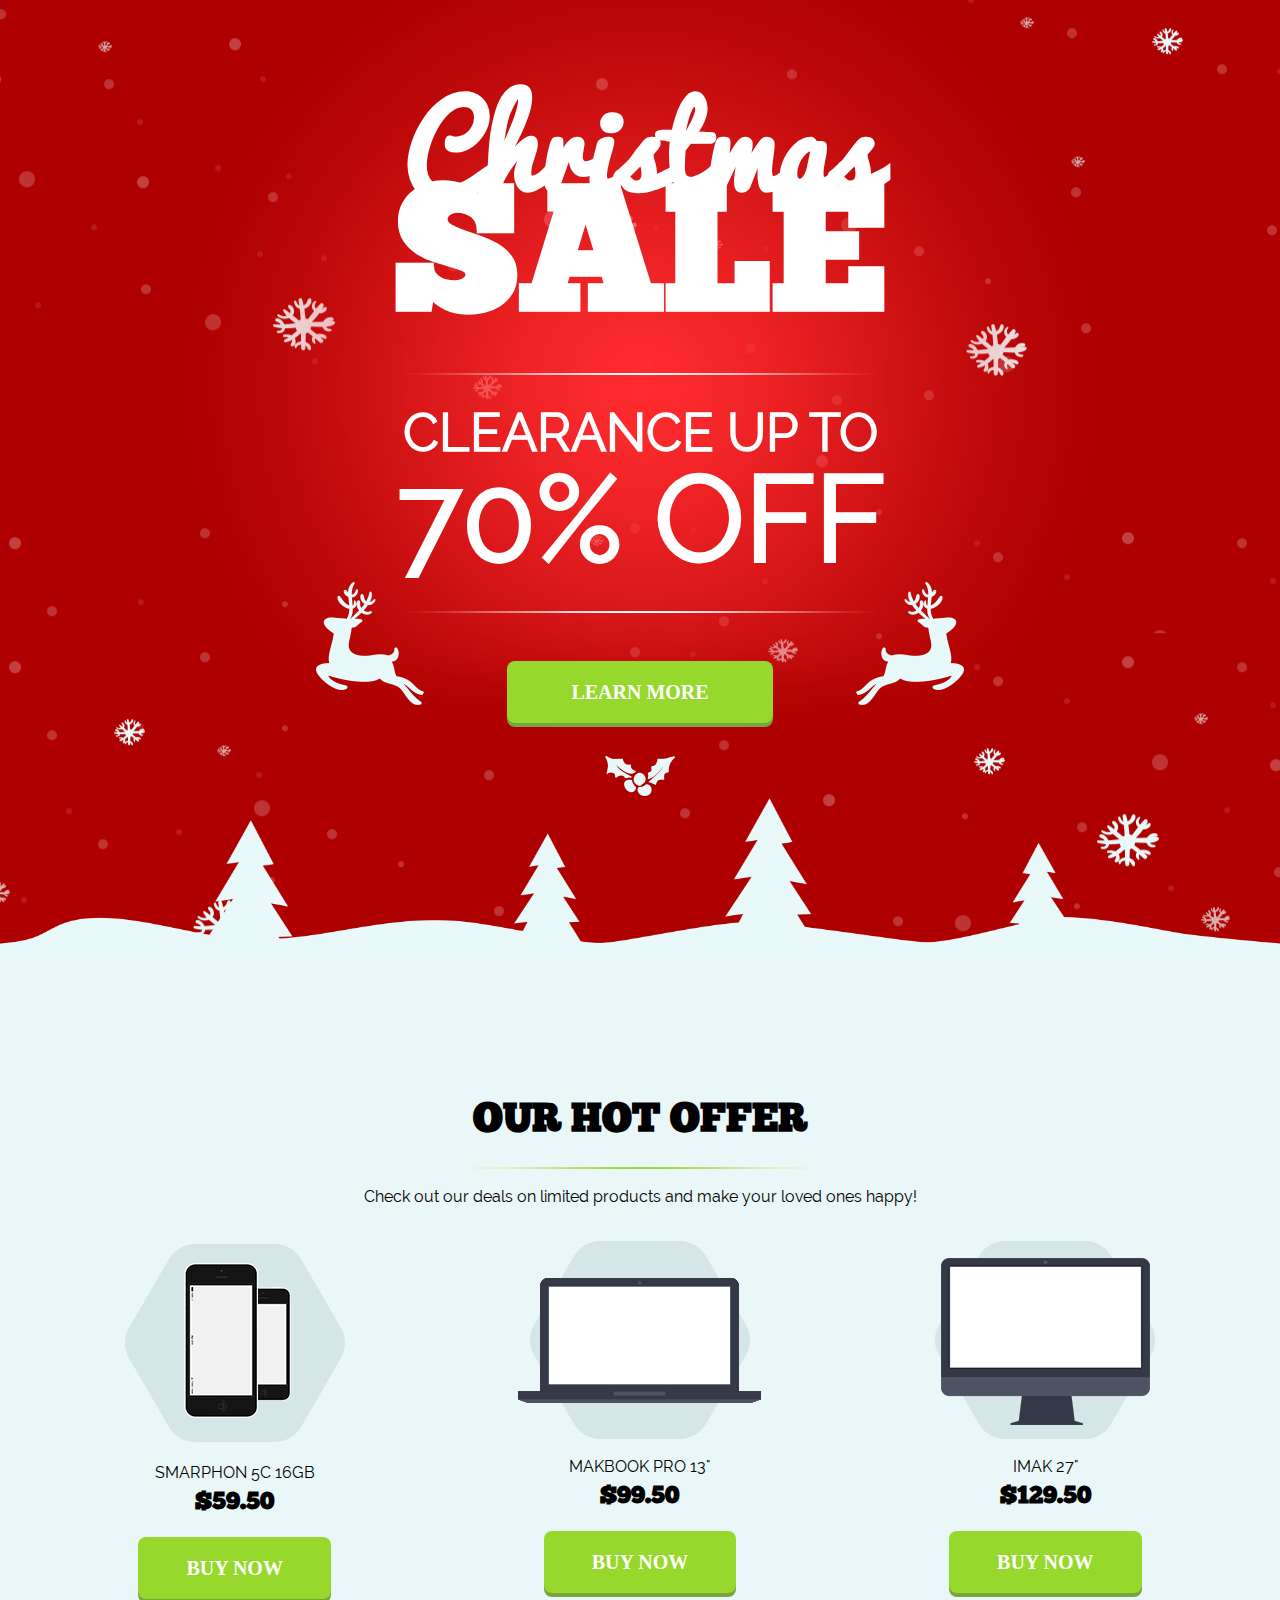
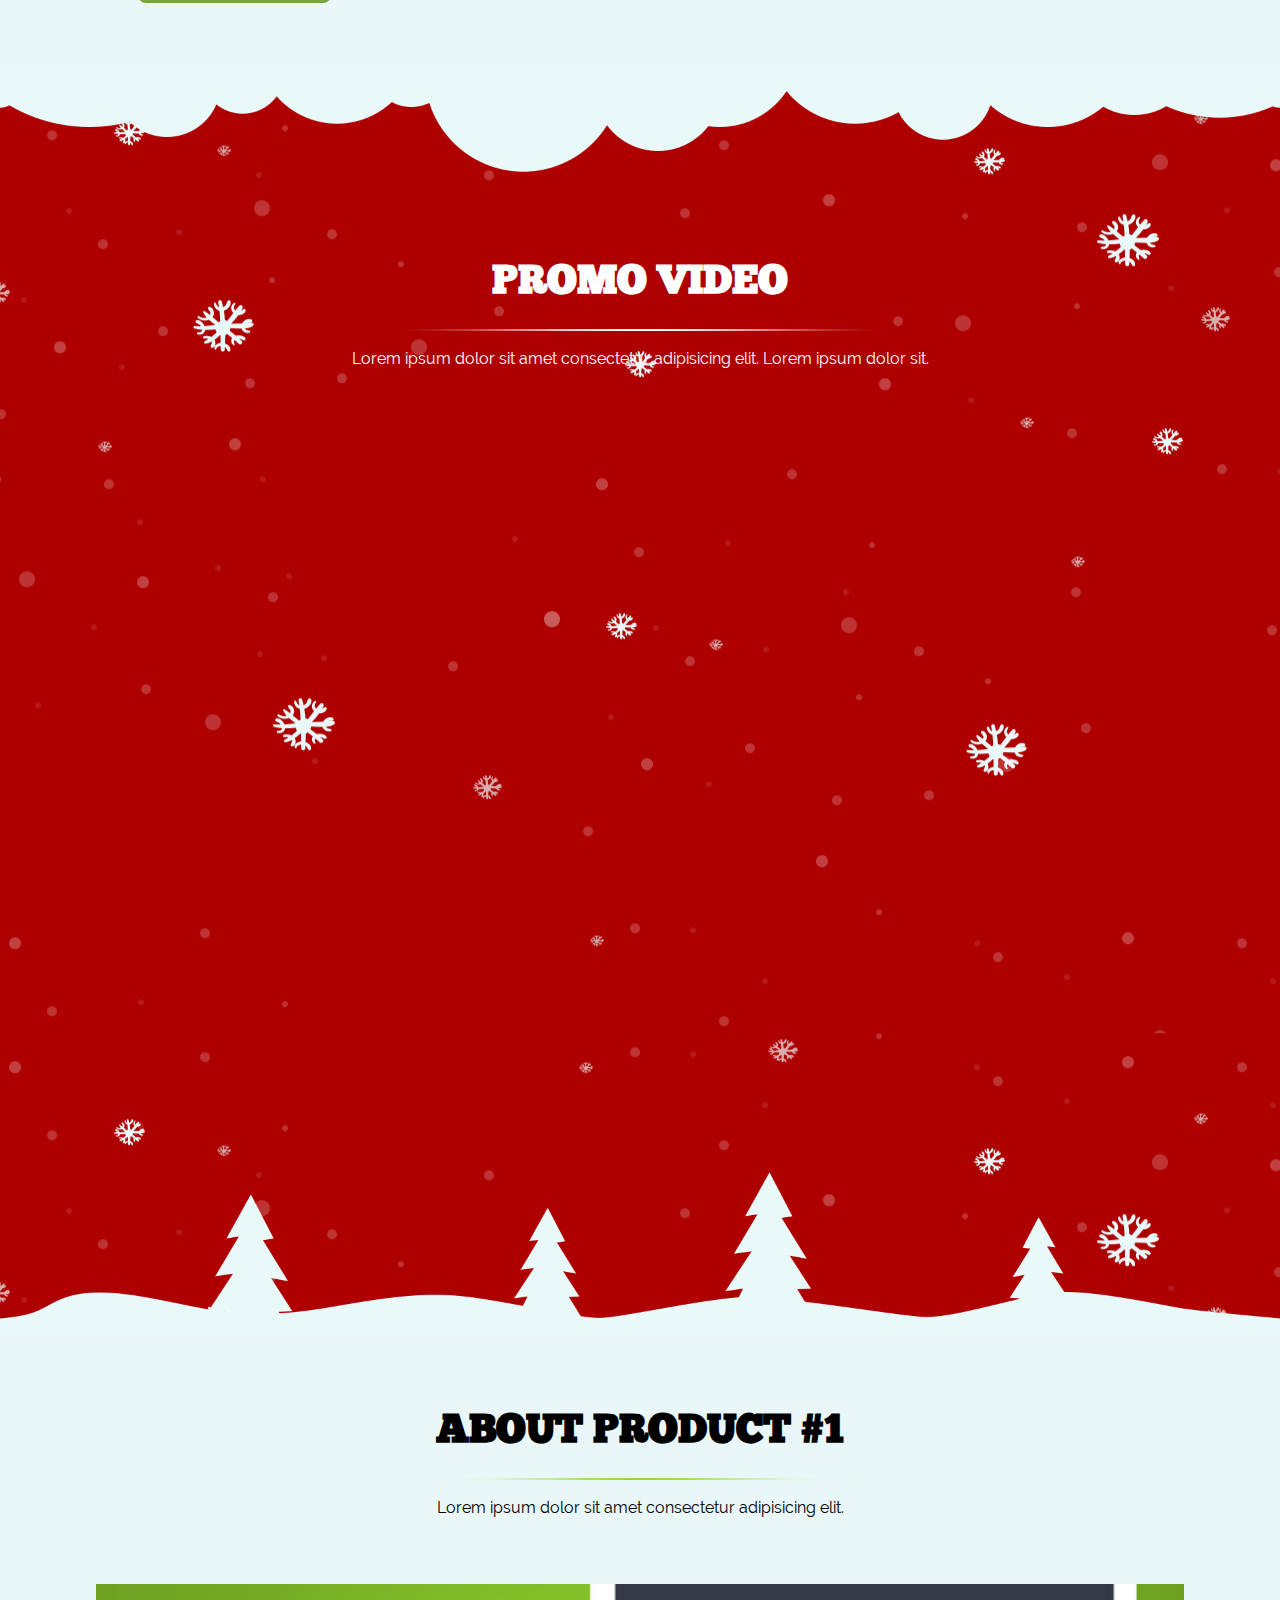
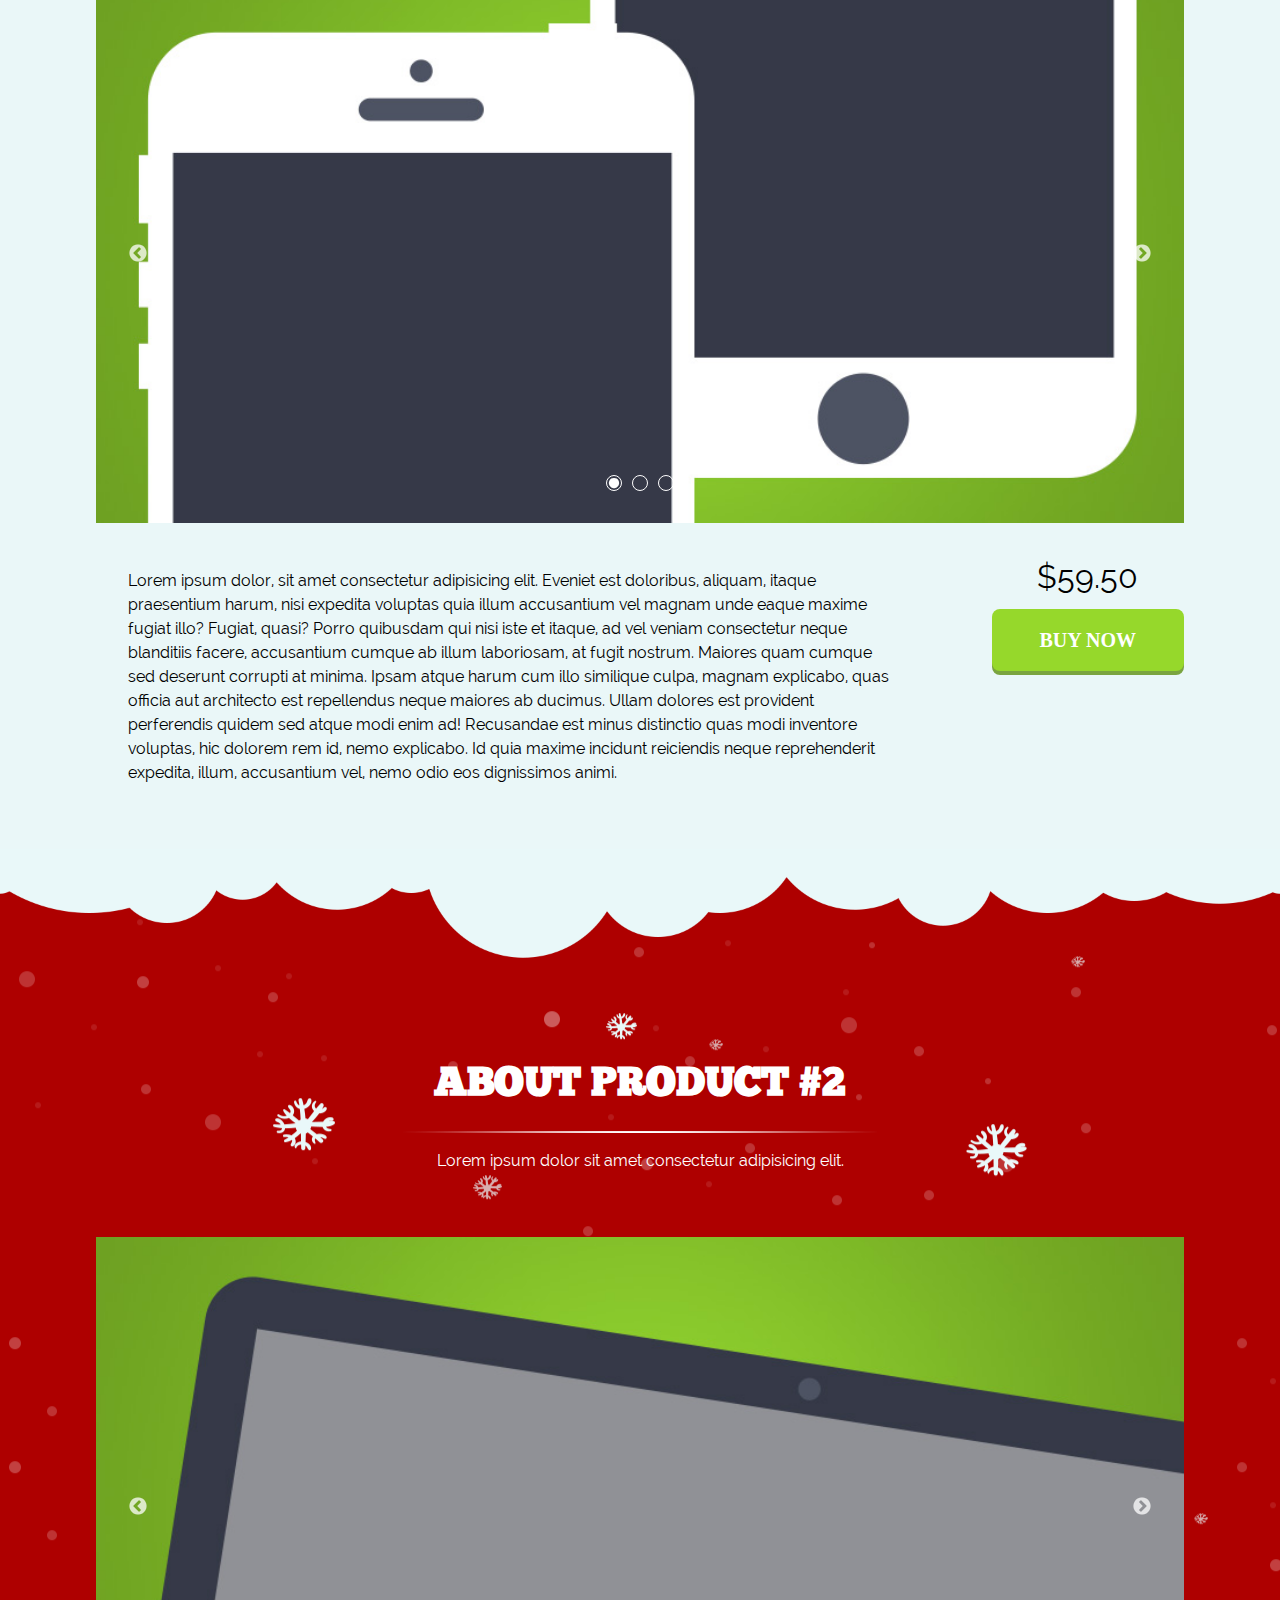
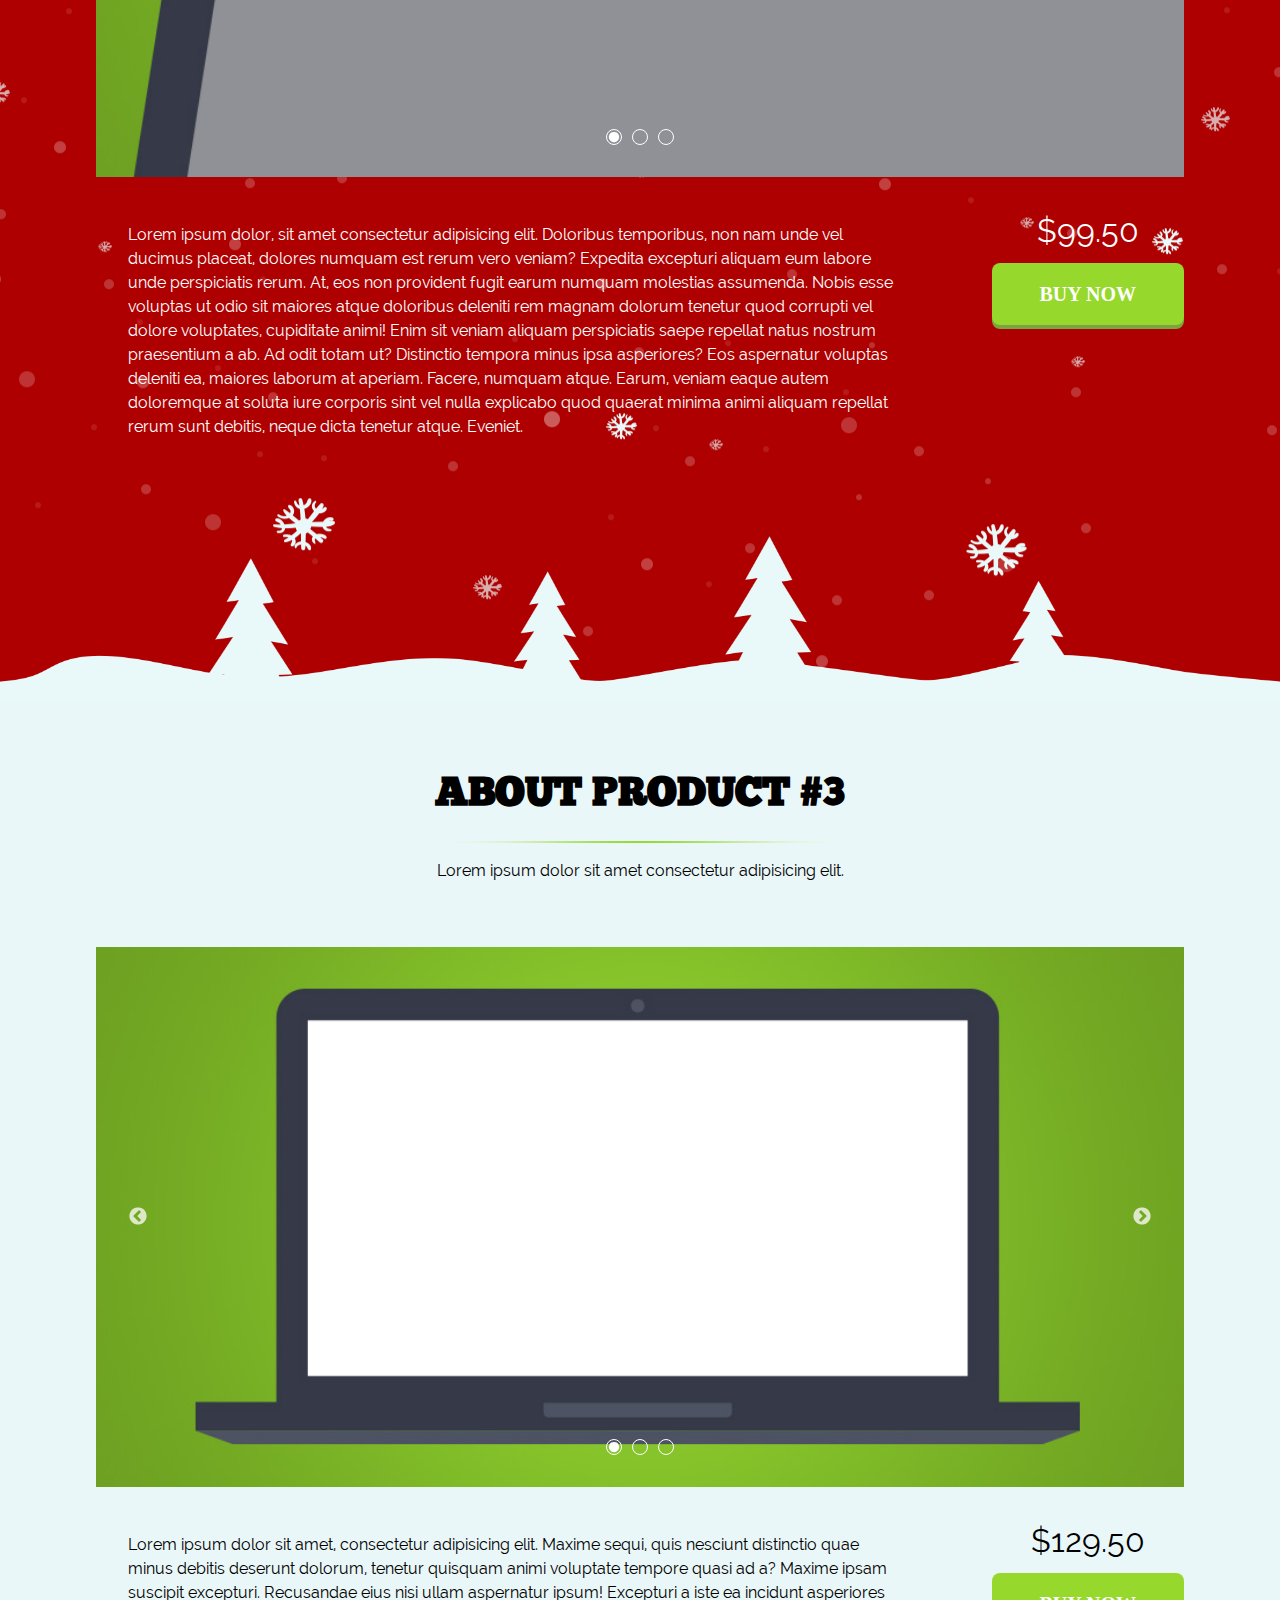
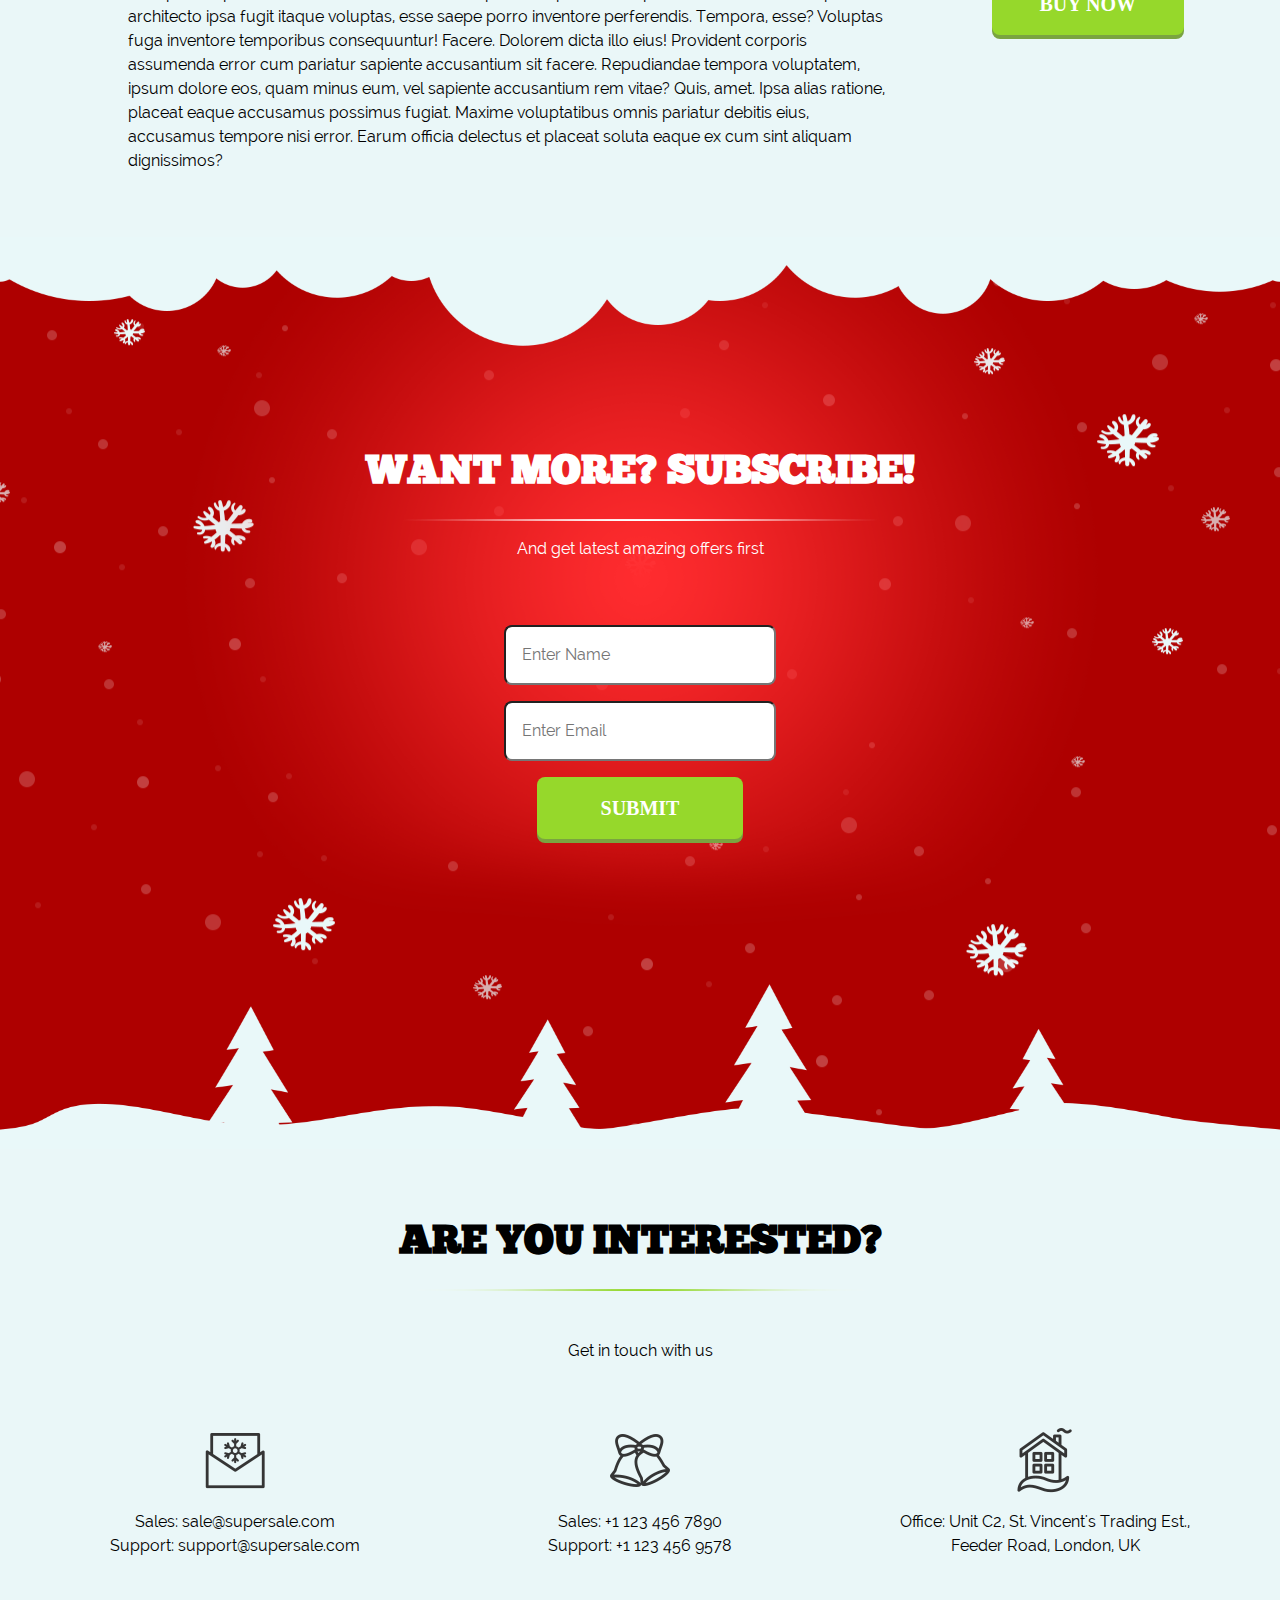
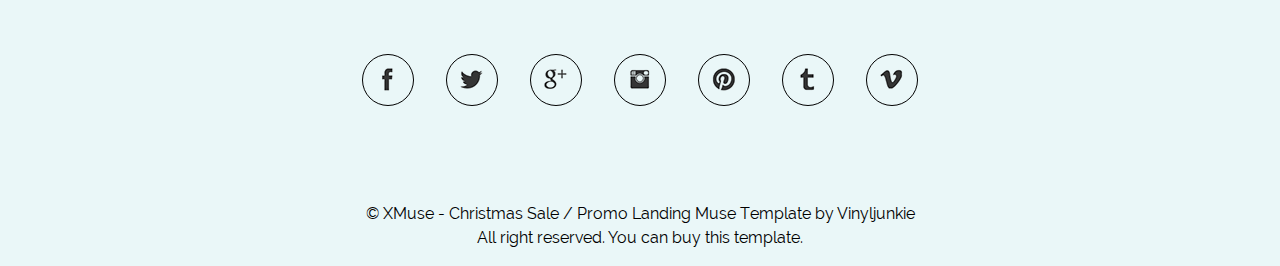
==== commit f931e466: "Finished adding styles" ====
--- a/index.html
+++ b/index.html
@@ -251,46 +251,69 @@
         </form>
       </div>
 
-      <div class="footer">
-        <div>
-          <h2>FOLLOW US</h2>
-          <p>Lorem ipsum dolor sit amet consectetur adipisicing elit.</p>
-        </div>
-        <div>
-          <div>
-            <img src="" alt="" />
-            <p>Sales: sale@supersale.com</p>
-            <p>Support: support@supersale.com</p>
-          </div>
-          <div>
-            <img src="" alt="" />
-            <p>Sales: sale@supersale.com</p>
-            <p>Support: support@supersale.com</p>
-          </div>
-          <div>
-            <img src="" alt="" />
-            <p>Sales: sale@supersale.com</p>
-            <p>Support: support@supersale.com</p>
-          </div>
-        </div>
-        <div class="social-icons">
-          <img src="" alt="" />
-          <img src="" alt="" />
-          <img src="" alt="" />
-          <img src="" alt="" />
-          <img src="" alt="" />
-          <img src="" alt="" />
-          <img src="" alt="" />
-        </div>
-        <div>
-          <p>
-            &copy; XMuse - Christmas Sale / Promo Landing Muse Template by
-            Vinyljunkie
-          </p>
-          <p>All right reserved. You can buy this template.</p>
-        </div>
-      </div>
+      <img src="images/trees_pattern_01.png" alt="" />
     </main>
+
+    <footer class="footer">
+      <div class="section-heading">
+        <h2>ARE YOU INTERESTED?</h2>
+        <img src="images/divider_green.png" alt="" />
+        <p class="footer-desc">Get in touch with us</p>
+      </div>
+
+      <div class="spacer"></div>
+      <div class="spacer"></div>
+
+      <div class="contact-container">
+        <div class="contact-item">
+          <img src="images/icon_mail_01.png" alt="" />
+          <p>
+            Sales: sale@supersale.com <br />
+            Support: support@supersale.com
+          </p>
+        </div>
+        <div class="contact-item">
+          <img src="images/icon_call_01.png" alt="" />
+          <p>
+            Sales: +1 123 456 7890 <br />
+            Support: +1 123 456 9578
+          </p>
+        </div>
+        <div class="contact-item">
+          <img src="images/icon_address_01.png" alt="" />
+          <p>
+            Office: Unit C2, St. Vincent's Trading Est., <br />
+            Feeder Road, London, UK
+          </p>
+        </div>
+      </div>
+
+      <div class="spacer"></div>
+      <div class="spacer"></div>
+      <div class="spacer"></div>
+
+      <div class="social-icons">
+        <img src="images/icon_fb_01.png" alt="" />
+        <img src="images/icon_twitter_01.png" alt="" />
+        <img src="images/icon_gplus_01.png" alt="" />
+        <img src="images/icon_instagram_01.png" alt="" />
+        <img src="images/icon_pinterest_01.png" alt="" />
+        <img src="images/icon_tumblr_01.png" alt="" />
+        <img src="images/icon_vimeo_01.png" alt="" />
+      </div>
+
+      <div class="spacer"></div>
+      <div class="spacer"></div>
+      <div class="spacer"></div>
+
+      <div class="copyright">
+        <p>
+          &copy; XMuse - Christmas Sale / Promo Landing Muse Template by
+          Vinyljunkie
+        </p>
+        <p>All right reserved. You can buy this template.</p>
+      </div>
+    </footer>
 
     <script type="text/javascript" src="scripts/jquery-3.7.1.min.js"></script>
     <script type="text/javascript" src="slick/slick.min.js"></script>
--- a/styles/style.css
+++ b/styles/style.css
@@ -190,11 +190,12 @@
 
 .fifth-section,
 .seventh-section {
-  padding: 4rem 6rem;
+  padding: 6rem;
 }
 
 .seventh-section {
   position: relative;
+  margin-bottom: 3rem;
 }
 
 .red-blink-seventh {
@@ -217,3 +218,40 @@
   padding: 1rem;
   border-radius: 0.5rem;
 }
+
+.footer {
+  background-color: var(--white-bg);
+  padding: 4rem 2rem 1rem;
+}
+
+.footer-desc {
+  margin-top: 2rem;
+}
+
+.contact-container {
+  display: grid;
+  grid-template-columns: repeat(3, 1fr);
+}
+
+.contact-item {
+  display: flex;
+  flex-direction: column;
+  align-items: center;
+  gap: 1rem;
+  text-align: center;
+}
+
+.social-icons {
+  display: flex;
+  justify-content: center;
+  gap: 2rem;
+}
+
+.social-icons img {
+  border: 1px solid black;
+  border-radius: 50%;
+}
+
+.copyright {
+  text-align: center;
+}
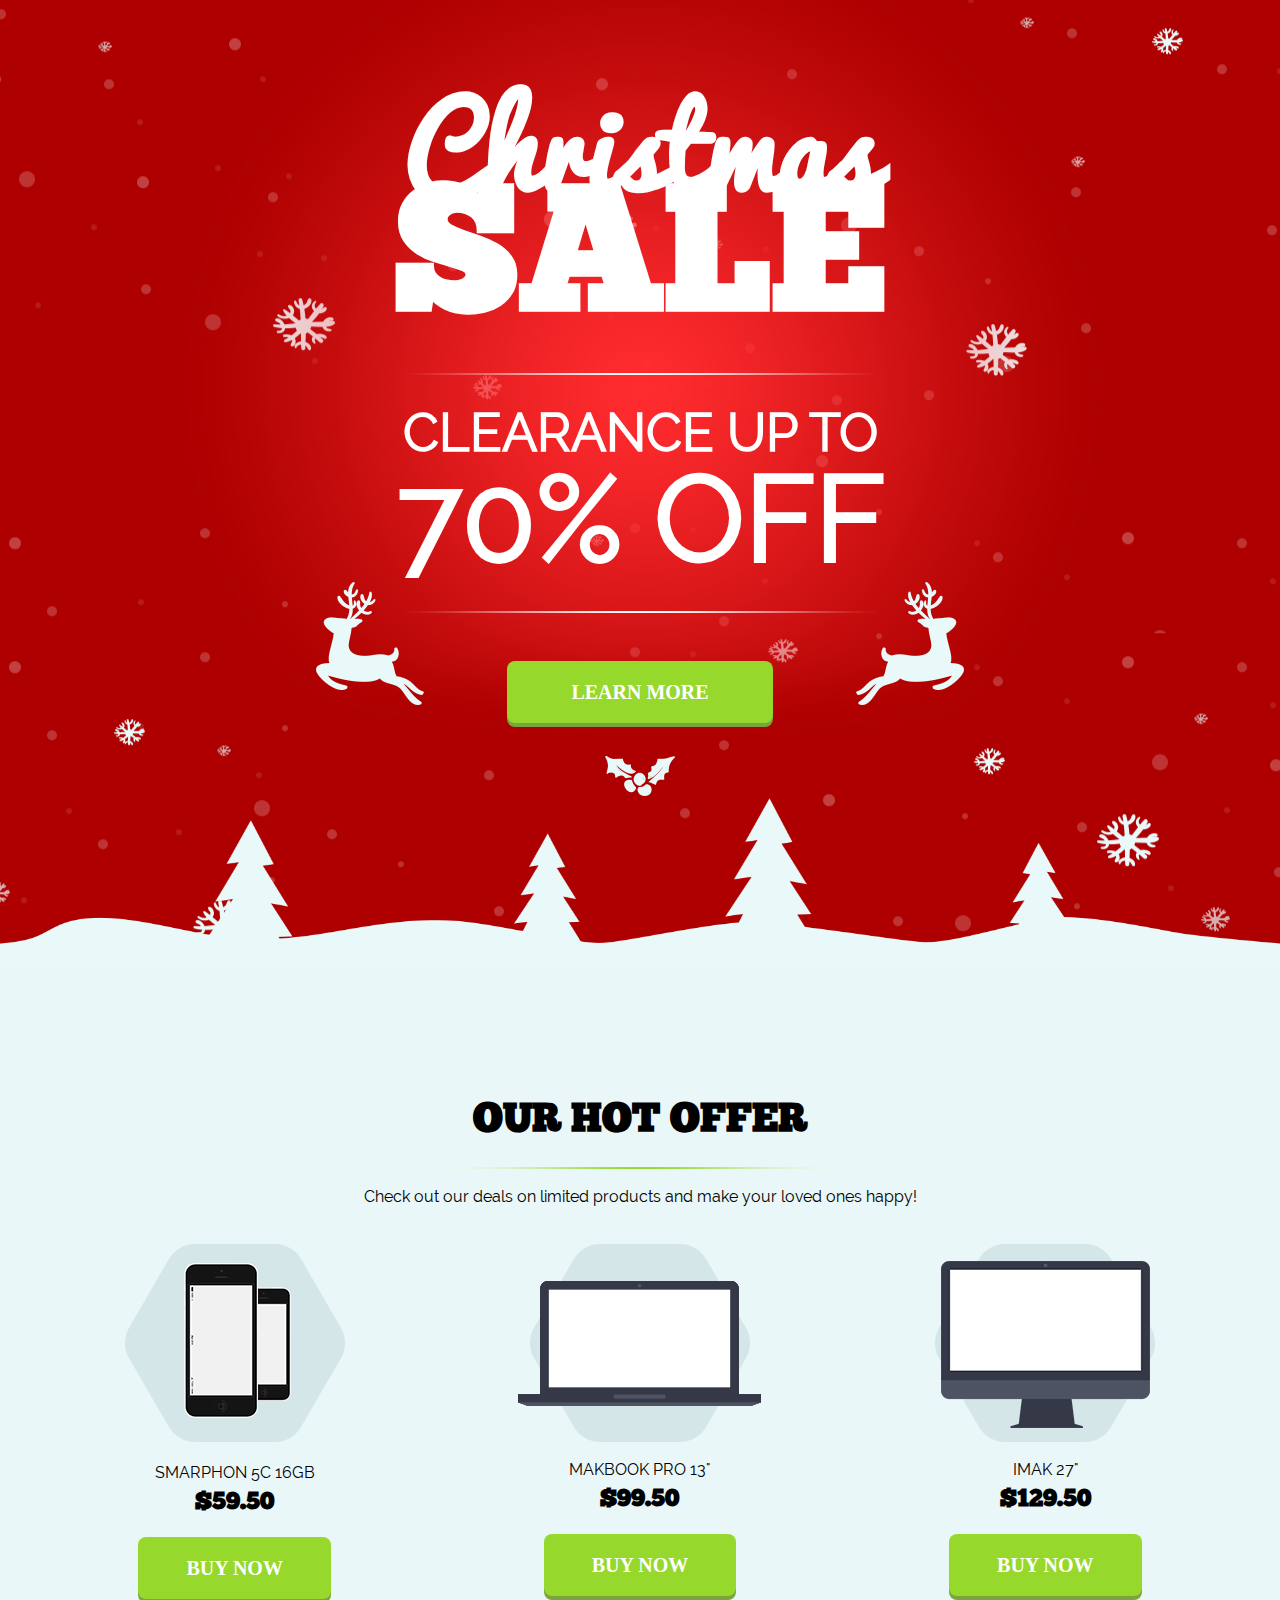
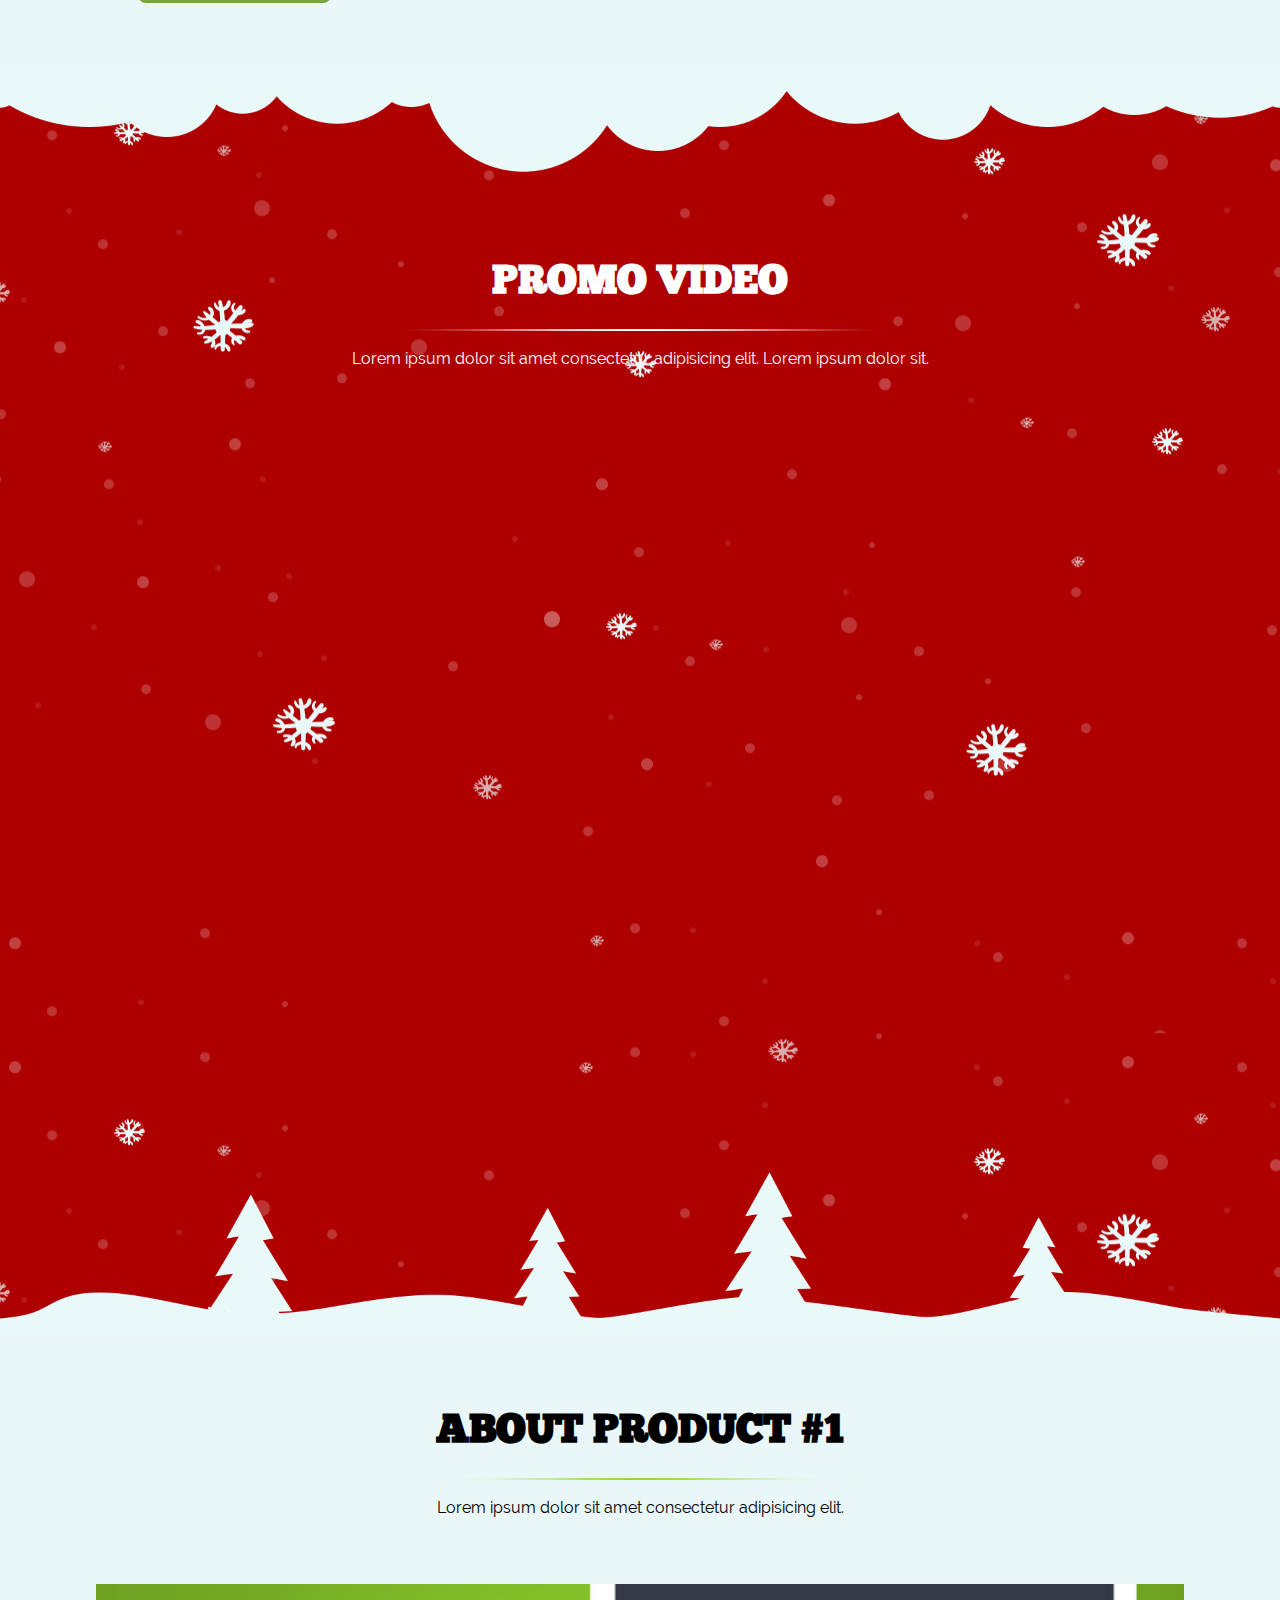
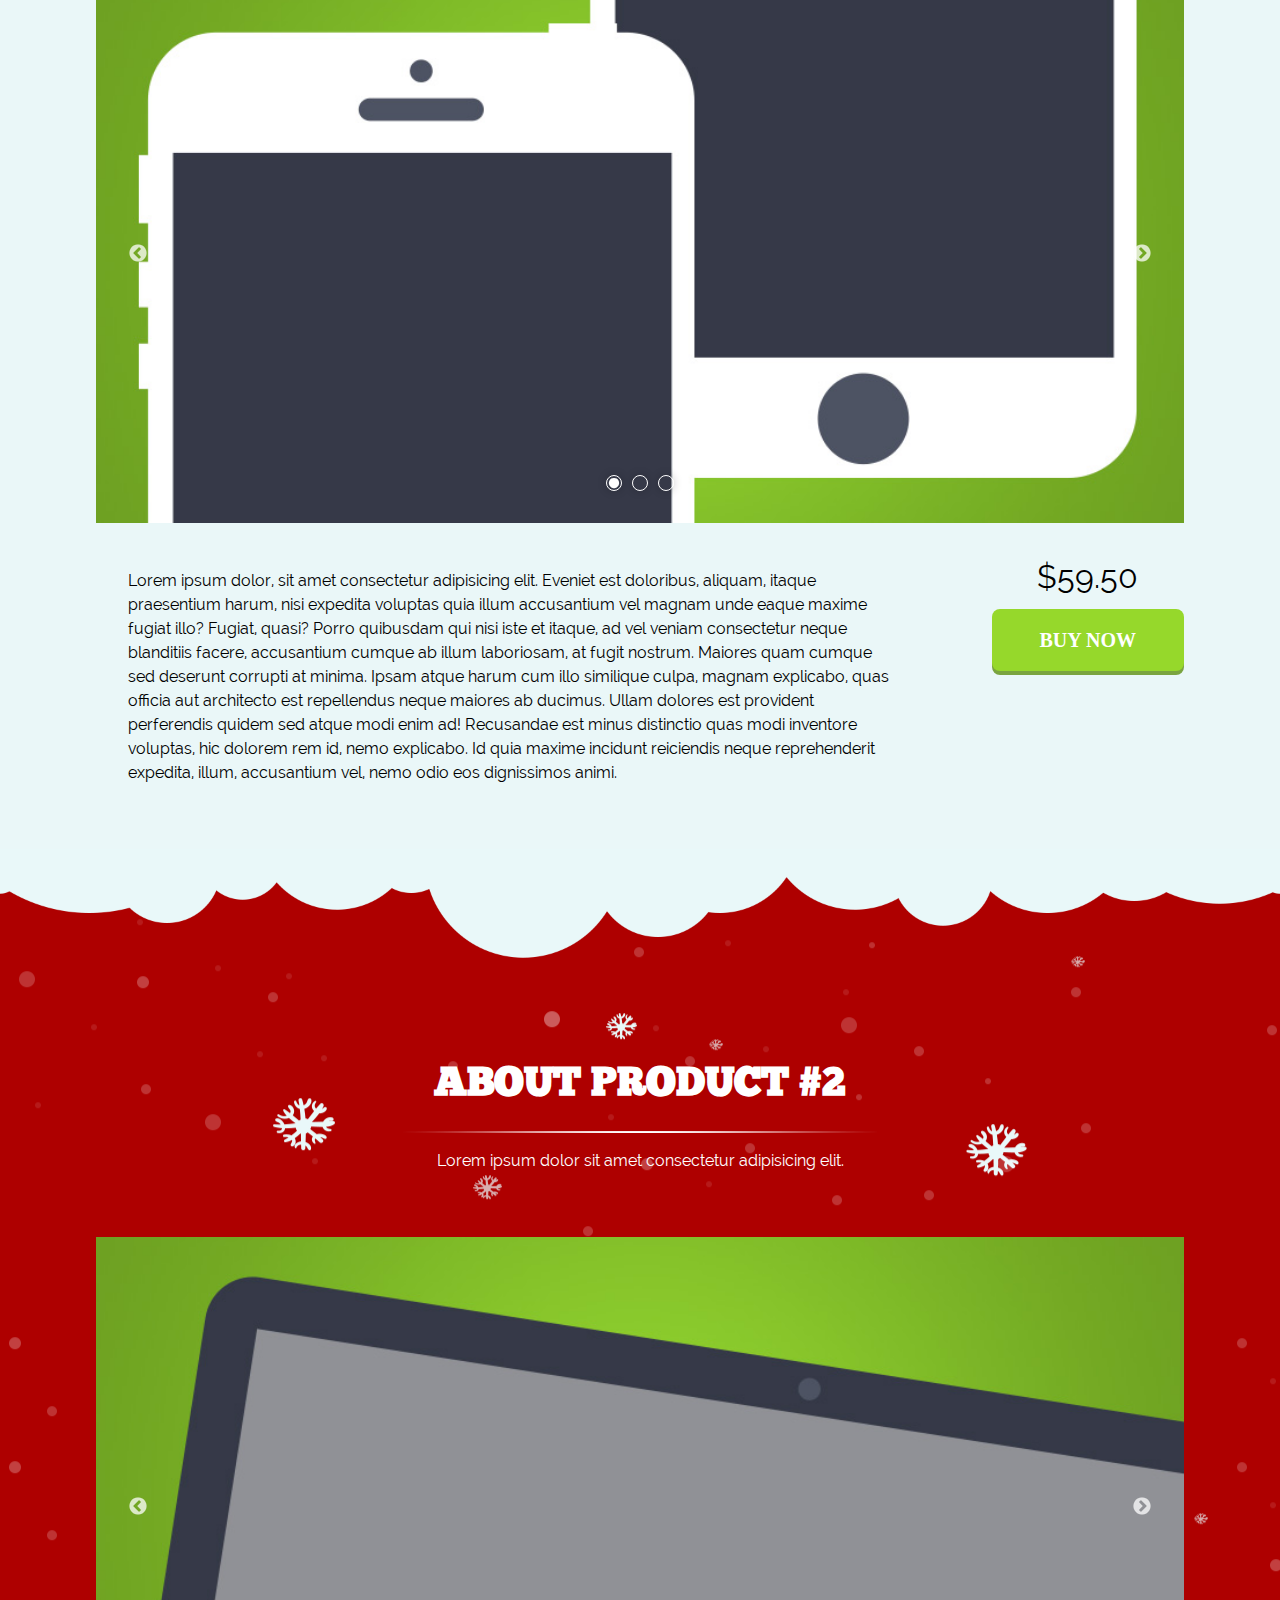
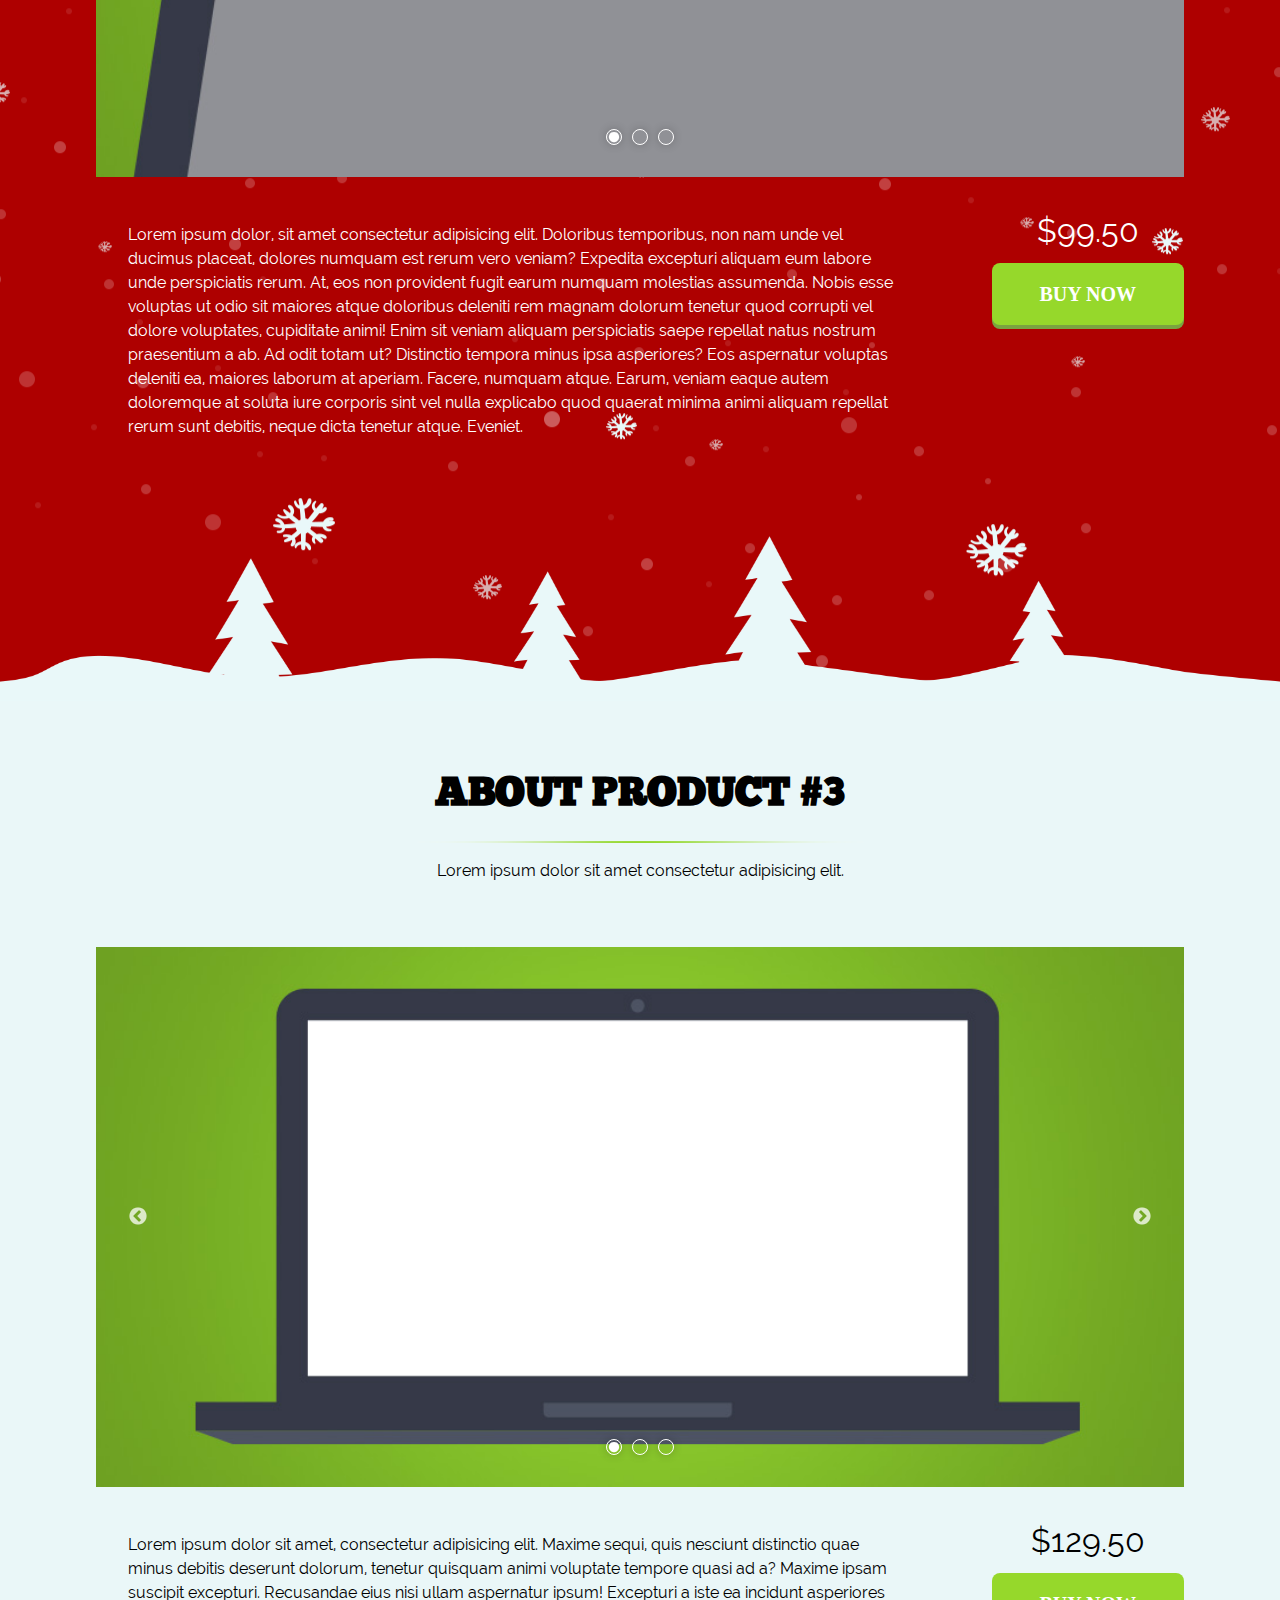
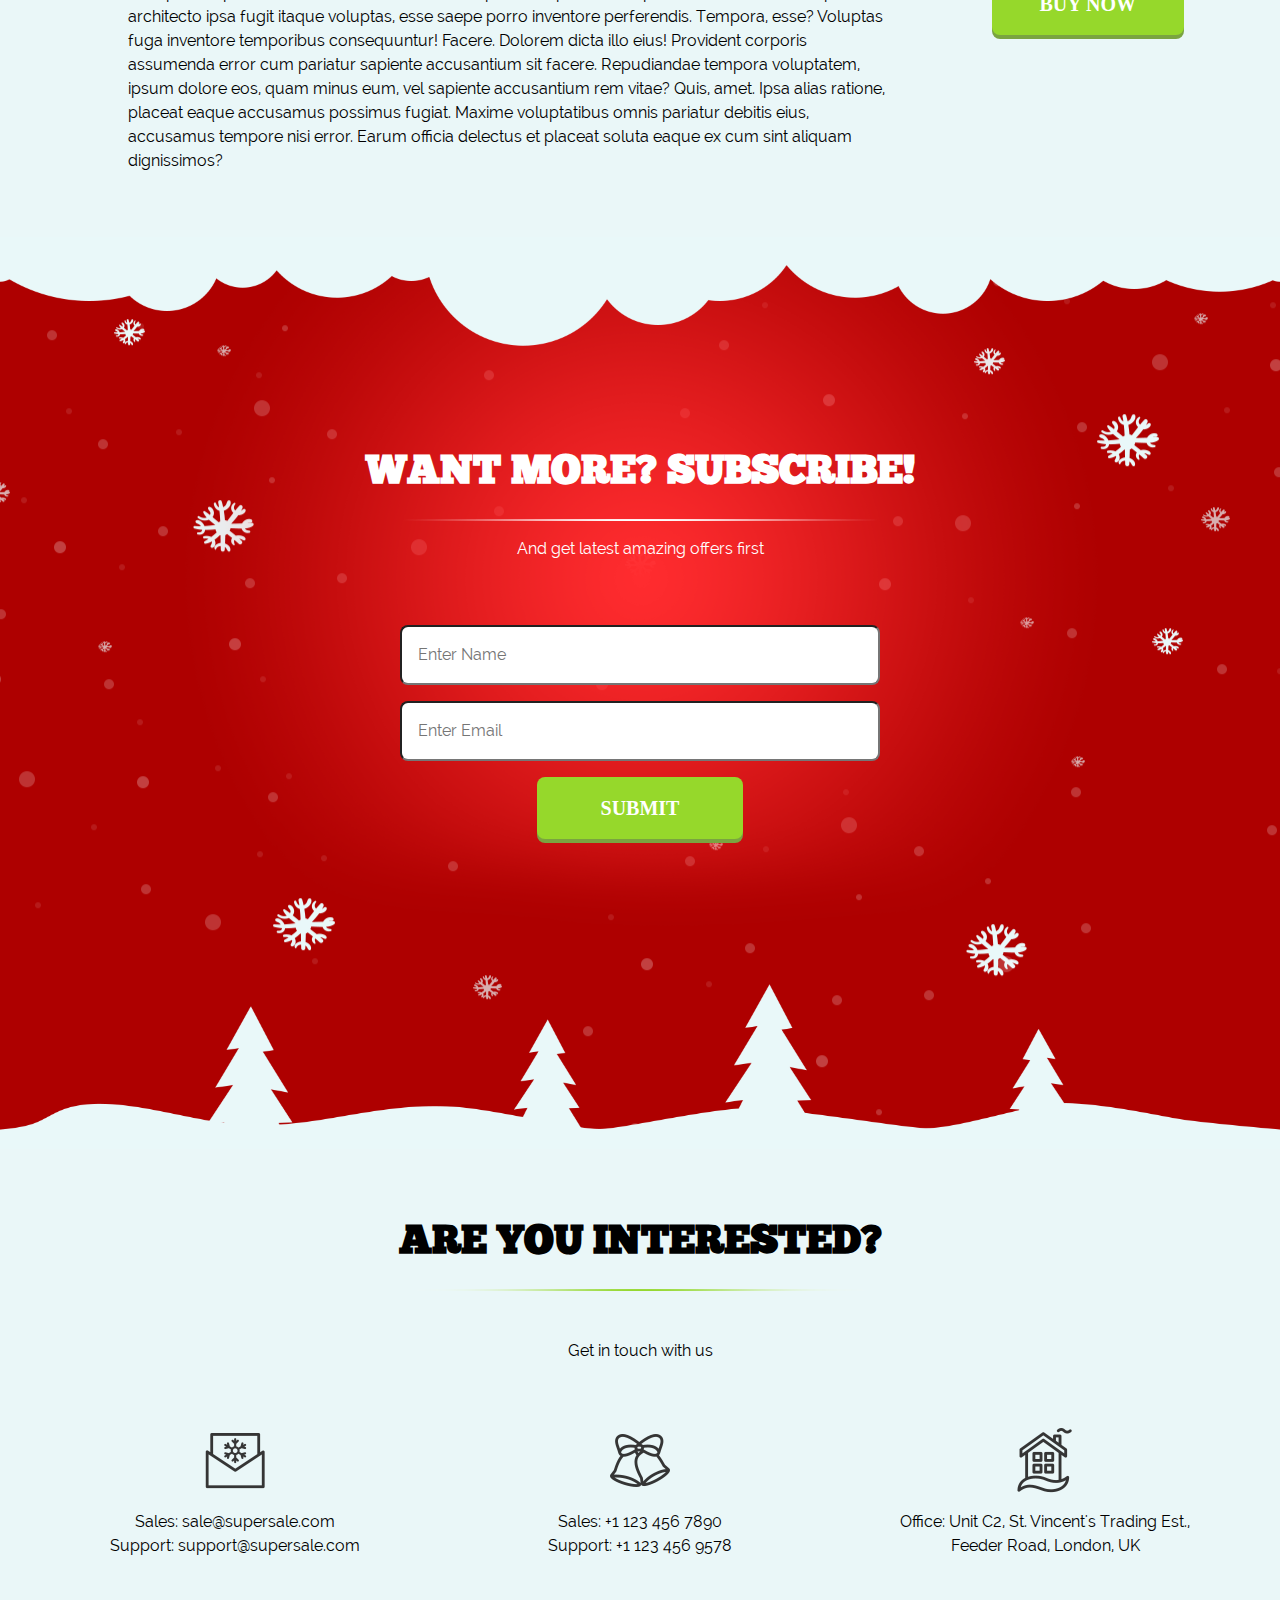
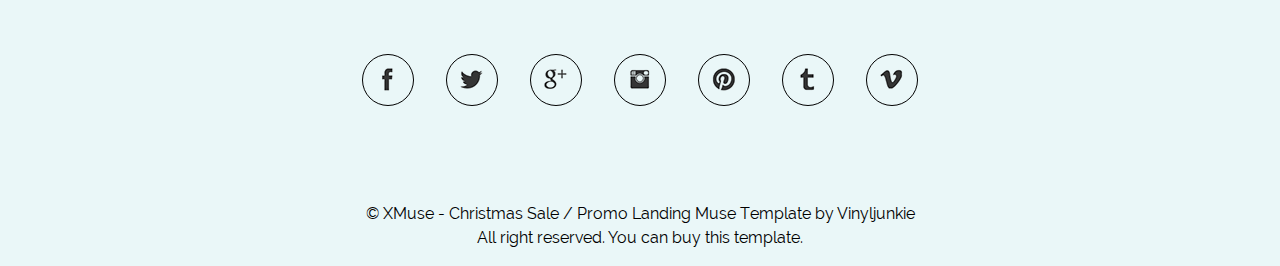
==== commit 1aab5fa6: "Implemented mobile responsiveness" ====
--- a/index.html
+++ b/index.html
@@ -30,7 +30,7 @@
             <button class="green-button">LEARN MORE</button>
             <img src="images/pic_02.png" alt="" class="deer-2" />
           </div>
-          <img src="images/icon.png" alt="" />
+          <img class="jingle-bells" src="images/icon.png" alt="" />
         </div>
       </div>
 
--- a/styles/style.css
+++ b/styles/style.css
@@ -127,6 +127,7 @@
   display: flex;
   flex-direction: column;
   align-items: center;
+  justify-content: center;
   gap: 1rem;
 }
 
@@ -214,7 +215,7 @@
 }
 
 .input-field {
-  width: 25%;
+  width: min(30rem, 80%);
   padding: 1rem;
   border-radius: 0.5rem;
 }
@@ -245,6 +246,7 @@
   display: flex;
   justify-content: center;
   gap: 2rem;
+  flex-wrap: wrap;
 }
 
 .social-icons img {
@@ -255,3 +257,126 @@
 .copyright {
   text-align: center;
 }
+
+@media (max-width: 866px) {
+  .second-section {
+    padding-top: 2rem;
+  }
+  .product-img {
+    background-size: contain;
+  }
+
+  .product-img img {
+    width: 8rem;
+    height: 6rem;
+  }
+
+  .btn-sm {
+    padding: 0.5rem 2rem;
+  }
+
+  .product-details {
+    flex-direction: column;
+    gap: 1rem;
+  }
+
+  .product-details > p {
+    padding: 0;
+    text-align: center;
+  }
+}
+
+@media (max-width: 682px) {
+  .second-section,
+  .third-section,
+  .fourth-section,
+  .fifth-section,
+  .sixth-section,
+  .seventh-section,
+  .footer {
+    padding-inline: 2rem;
+  }
+  .hero-title {
+    font-size: 4rem;
+  }
+
+  .hero-title div {
+    font-size: 6rem;
+  }
+
+  .clearance-discount h3 {
+    font-size: 1.75rem;
+  }
+
+  .clearance-discount h2 {
+    font-size: 4rem;
+  }
+
+  .deer-1,
+  .deer-2 {
+    width: 4rem;
+  }
+
+  .deer-1 {
+    top: -2.5rem;
+    left: -5rem;
+  }
+
+  .deer-2 {
+    top: -2.5rem;
+    right: -5rem;
+  }
+
+  .jingle-bells {
+    width: 3rem;
+  }
+
+  .contact-container {
+    grid-template-columns: repeat(1, 1fr);
+    grid-template-rows: repeat(3, 1fr);
+    gap: 2rem;
+  }
+}
+
+@media (max-width: 576px) {
+  .green-button {
+    padding: 1rem 3rem;
+  }
+
+  .second-section,
+  .third-section,
+  .fourth-section,
+  .fifth-section,
+  .sixth-section,
+  .seventh-section,
+  .footer {
+    padding-inline: 1rem;
+  }
+
+  .products-container {
+    grid-template-columns: repeat(1, 1fr);
+    grid-template-rows: repeat(3, 1fr);
+    gap: 3rem;
+  }
+
+  .product-img {
+    background-size: contain;
+  }
+
+  .product-img img {
+    width: auto;
+    height: auto;
+  }
+
+  .product .green-button {
+    padding: 0.5rem 2rem;
+  }
+
+  .third-section {
+    padding: 0 1rem;
+  }
+
+  .promo-video {
+    height: 20rem;
+  }
+}
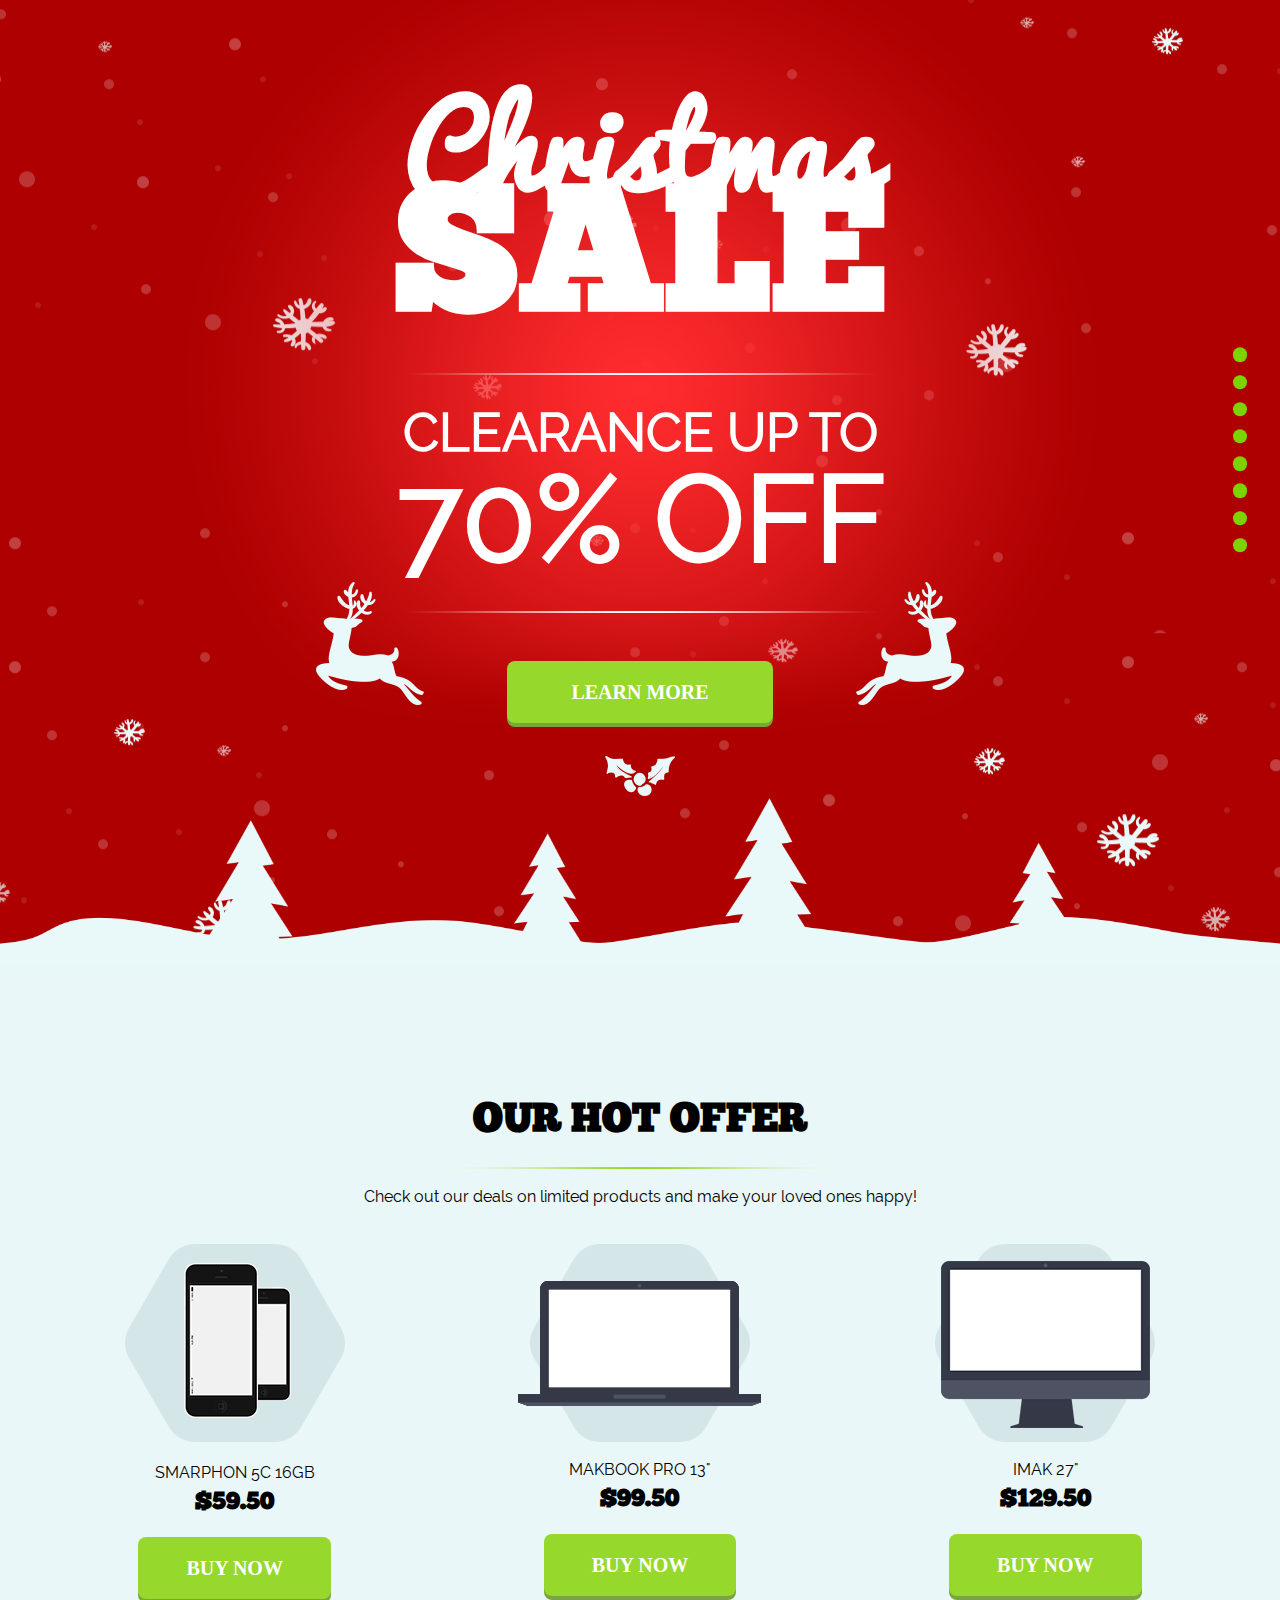
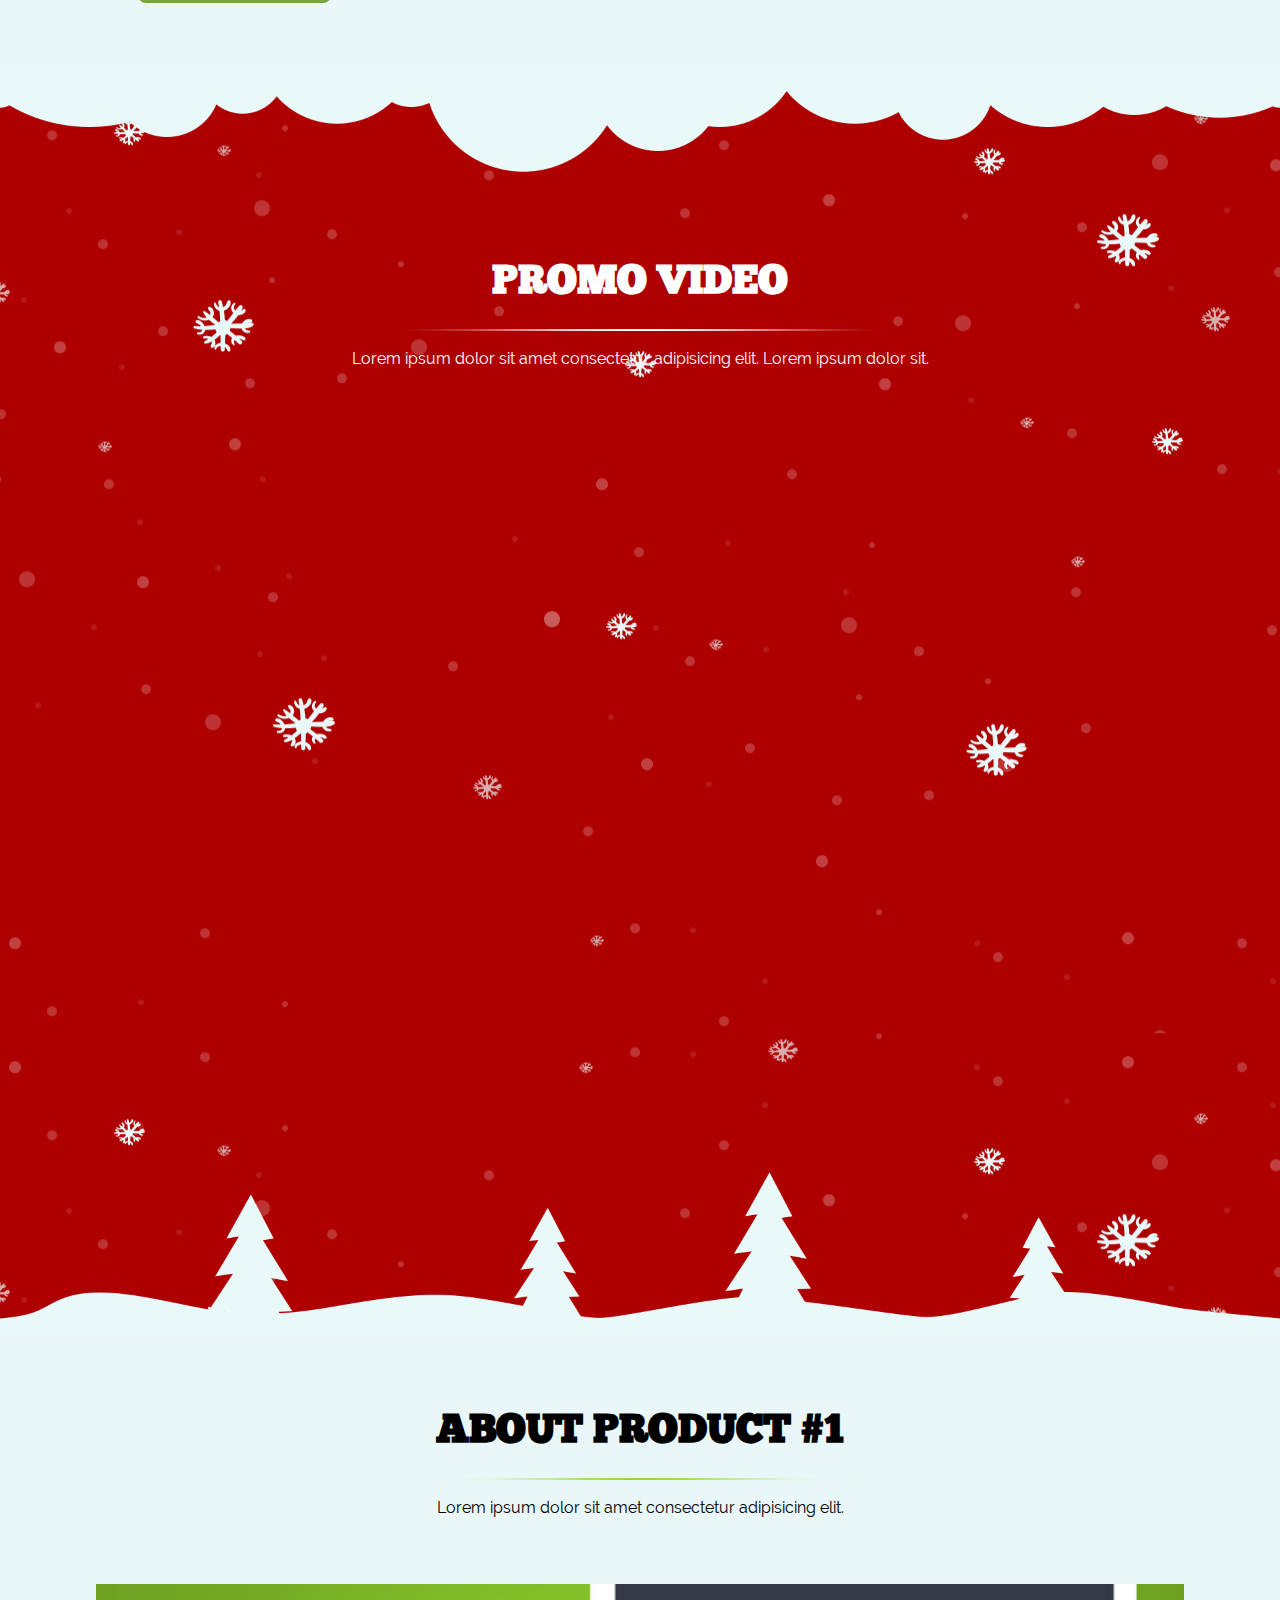
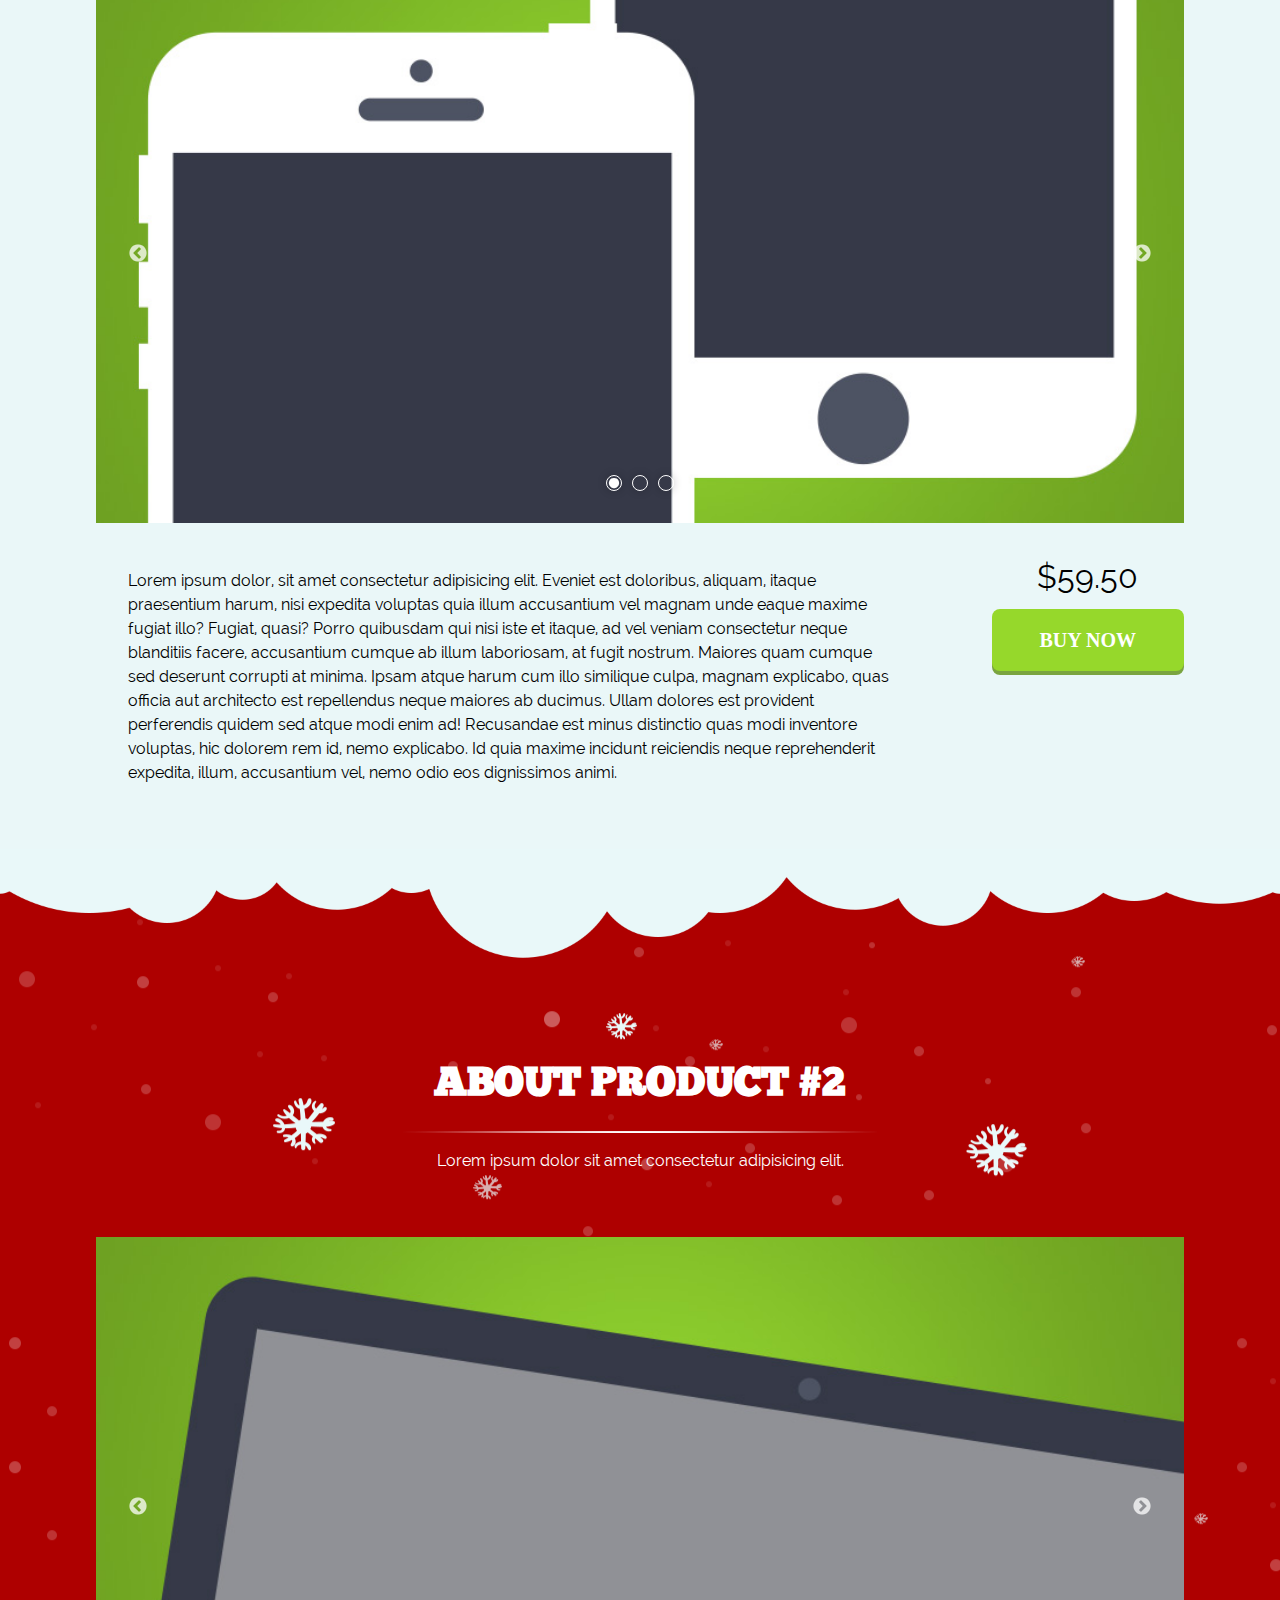
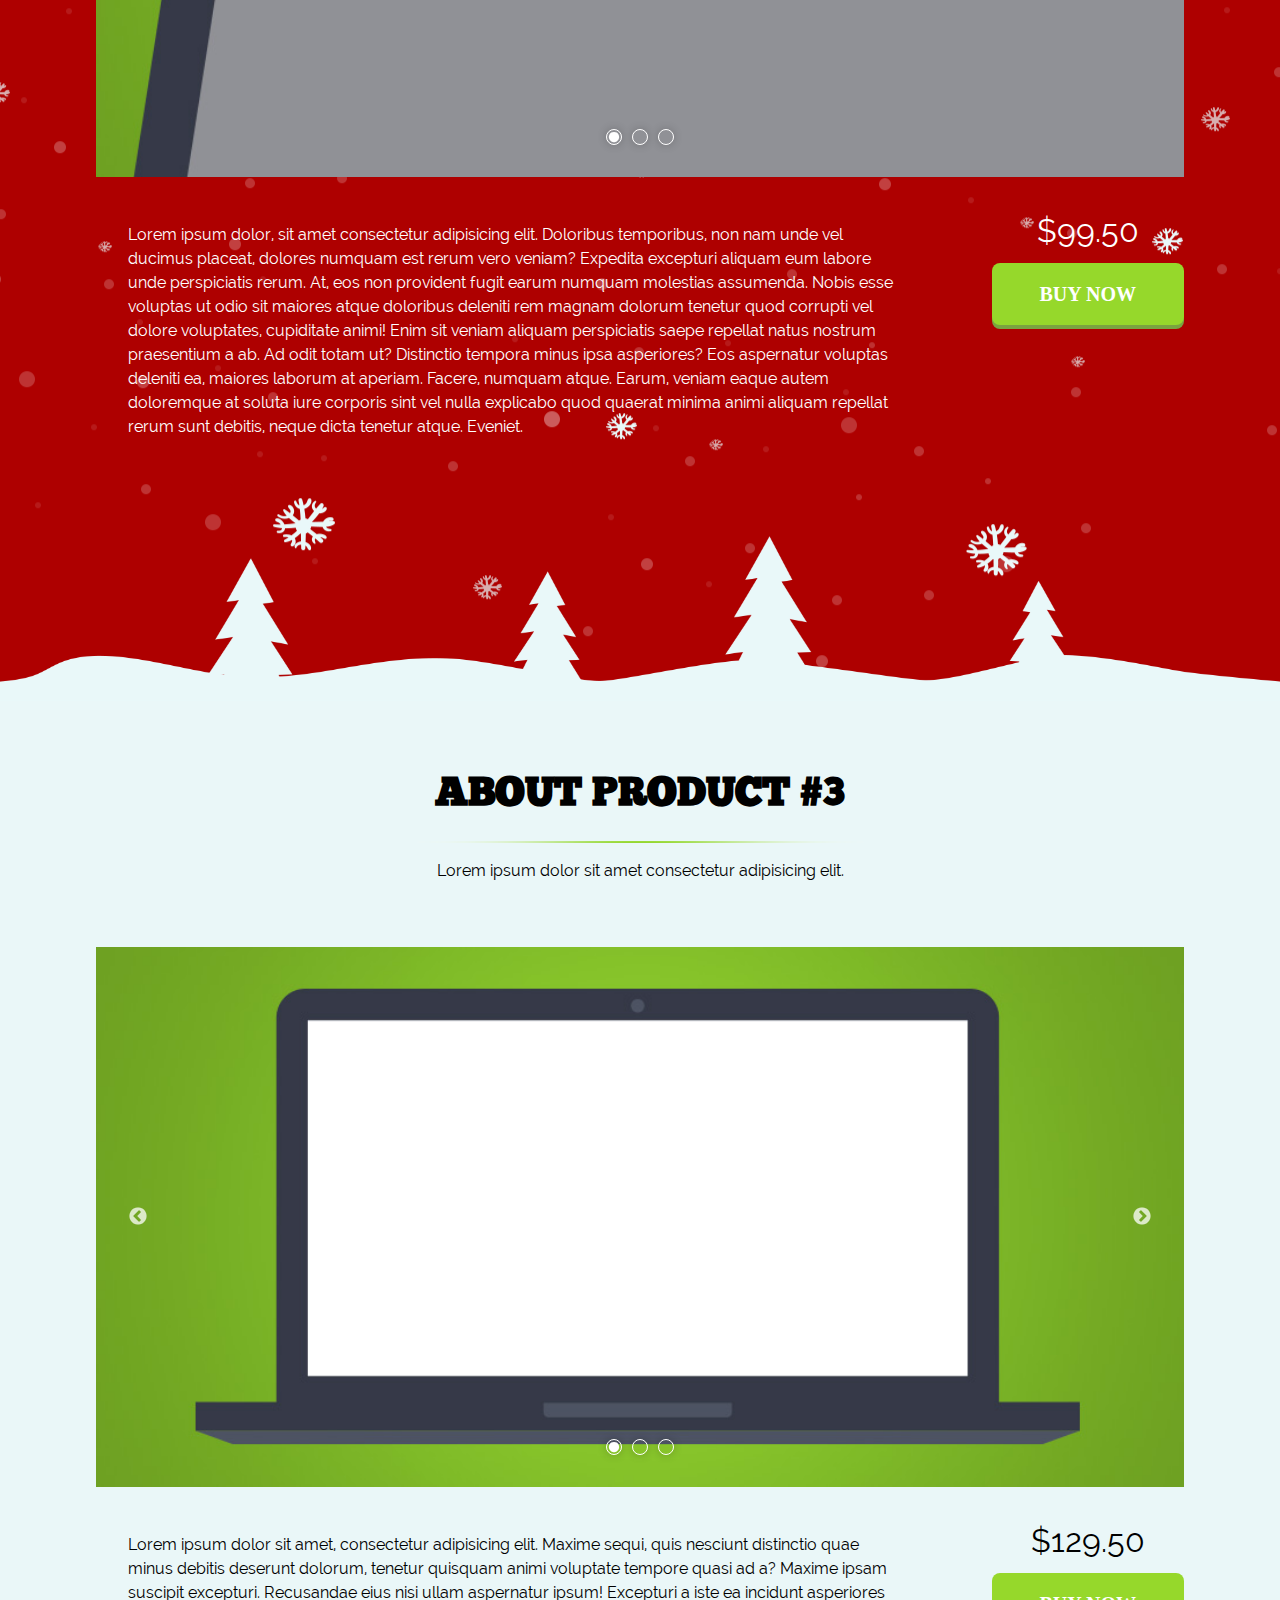
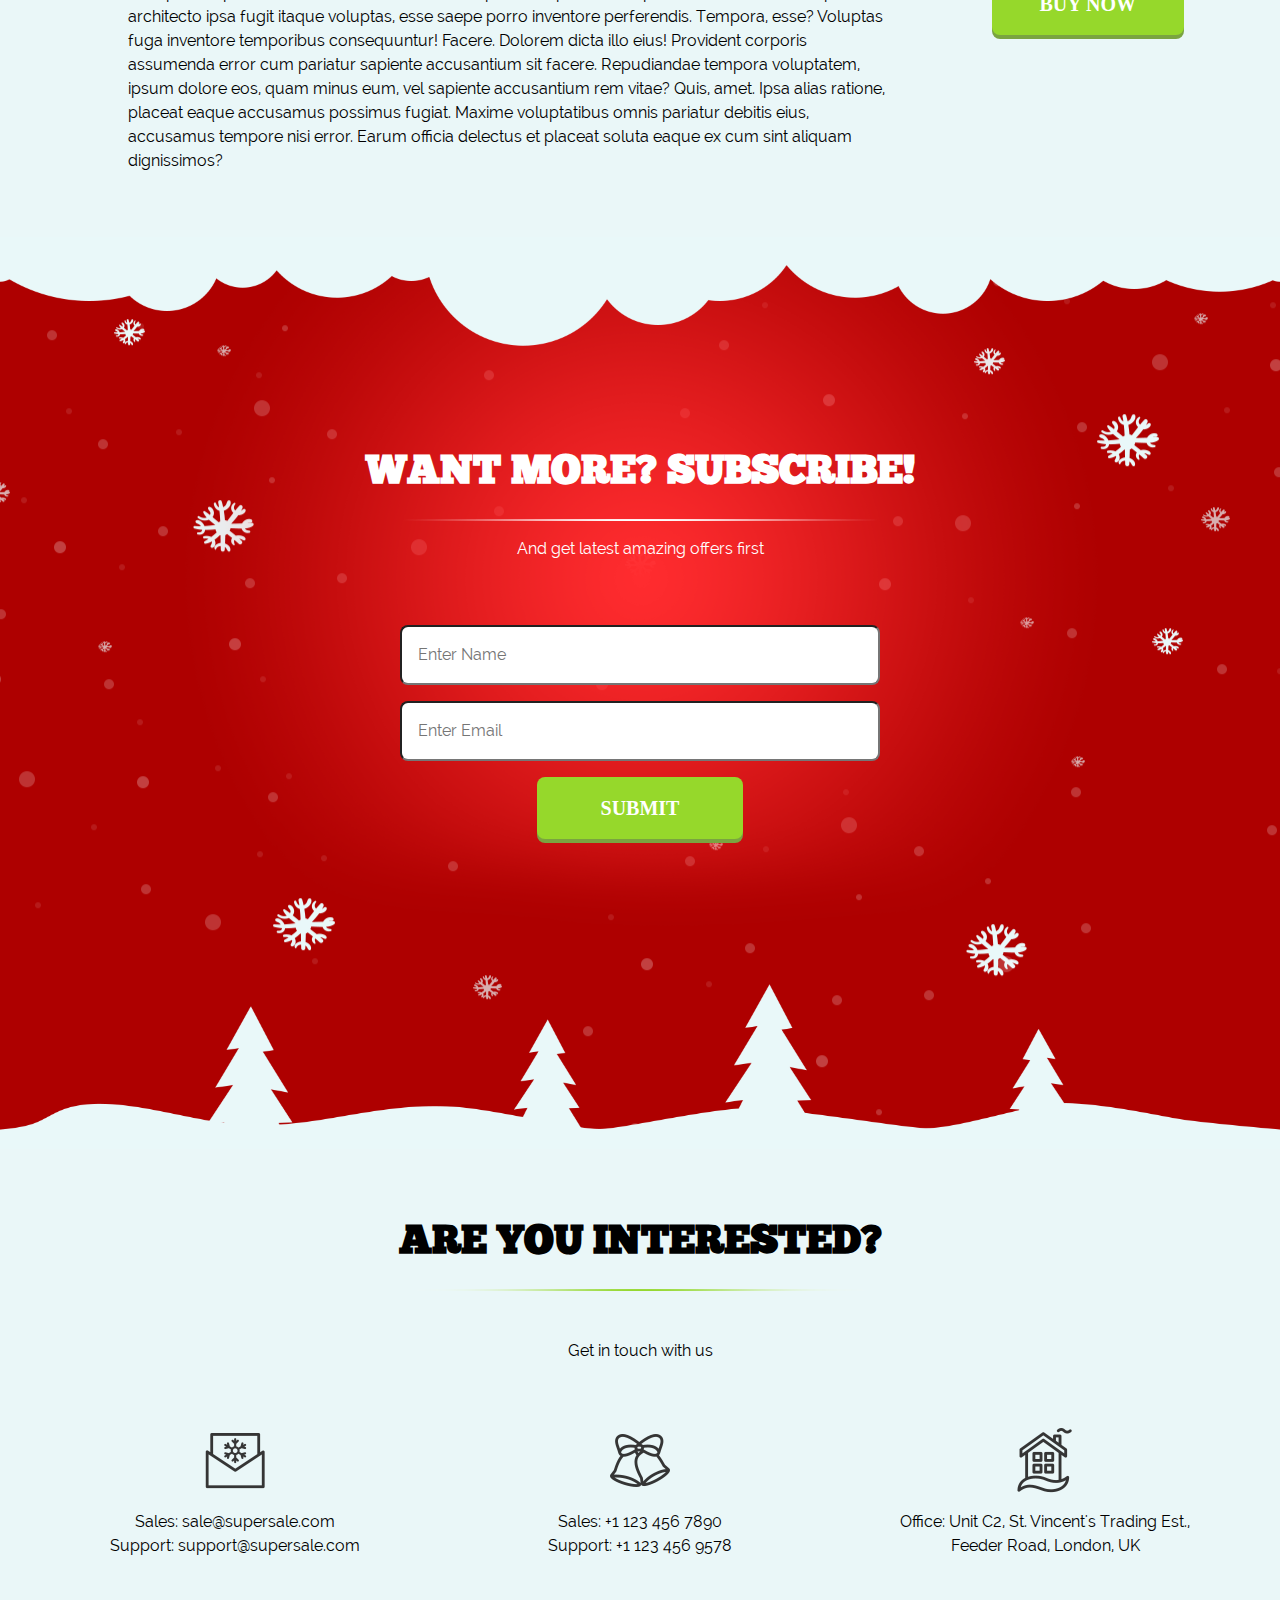
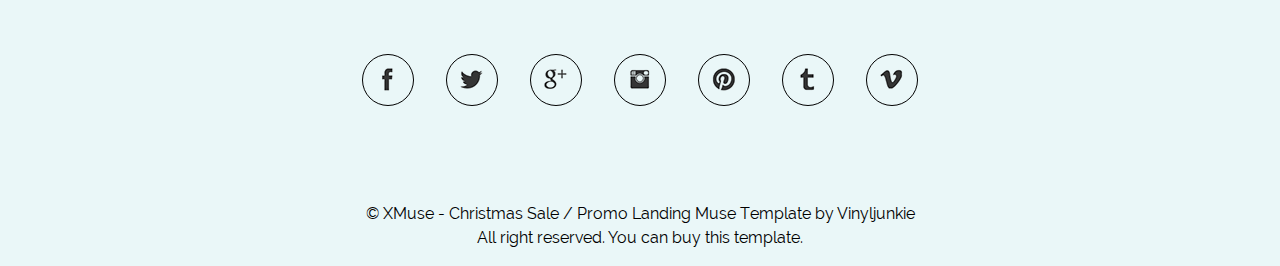
==== commit cfcf6650: "Added nav" ====
--- a/index.html
+++ b/index.html
@@ -11,8 +11,58 @@
     <link rel="stylesheet" href="styles/style.css" />
   </head>
   <body>
+    <nav class="navigation">
+      <ul class="nav-item">
+        <div class="nav-circle-wrapper">
+          <div class="nav-circle"></div>
+        </div>
+        <span class="nav-text" data-target="home">HOME</span>
+      </ul>
+      <ul class="nav-item">
+        <div class="nav-circle-wrapper">
+          <div class="nav-circle"></div>
+        </div>
+        <span class="nav-text" data-target="hot-offer">HOT OFFER</span>
+      </ul>
+      <ul class="nav-item">
+        <div class="nav-circle-wrapper">
+          <div class="nav-circle"></div>
+        </div>
+        <span class="nav-text" data-target="about-offer">ABOUT OFFER</span>
+      </ul>
+      <ul class="nav-item">
+        <div class="nav-circle-wrapper">
+          <div class="nav-circle"></div>
+        </div>
+        <span class="nav-text" data-target="product-1">PRODUCT #1</span>
+      </ul>
+      <ul class="nav-item">
+        <div class="nav-circle-wrapper">
+          <div class="nav-circle"></div>
+        </div>
+        <span class="nav-text" data-target="product-2">PRODUCT #2</span>
+      </ul>
+      <ul class="nav-item">
+        <div class="nav-circle-wrapper">
+          <div class="nav-circle"></div>
+        </div>
+        <span class="nav-text" data-target="product-3">PRODUCT #3</span>
+      </ul>
+      <ul class="nav-item">
+        <div class="nav-circle-wrapper">
+          <div class="nav-circle"></div>
+        </div>
+        <span class="nav-text" data-target="subscribe">SUBSCRIBE</span>
+      </ul>
+      <ul class="nav-item">
+        <div class="nav-circle-wrapper">
+          <div class="nav-circle"></div>
+        </div>
+        <span class="nav-text" data-target="contacts">CONTACTS</span>
+      </ul>
+    </nav>
     <main>
-      <div class="hero-section">
+      <div class="hero-section" id="home">
         <img class="red-blink" src="images/red_blink2.png" alt="" />
         <div class="hero-content">
           <h1 class="hero-title">
@@ -36,7 +86,7 @@
 
       <img src="images/trees_pattern_01.png" alt="" />
 
-      <div class="second-section">
+      <div class="second-section" id="hot-offer">
         <div class="section-heading">
           <h2>OUR HOT OFFER</h2>
           <img src="images/divider_green.png" alt="" />
@@ -82,7 +132,7 @@
 
       <img src="images/section_footer.png" alt="" />
 
-      <div class="third-section">
+      <div class="third-section" id="about-offer">
         <div class="section-heading text-white">
           <h2>PROMO VIDEO</h2>
           <img src="images/divider_white.png" alt="" />
@@ -110,7 +160,7 @@
 
       <img src="images/trees_pattern_01.png" alt="" />
 
-      <div class="fourth-section">
+      <div class="fourth-section" id="product-1">
         <div class="section-heading">
           <h2>ABOUT PRODUCT #1</h2>
           <img src="images/divider_green.png" alt="" />
@@ -150,7 +200,7 @@
 
       <img src="images/section_footer.png" alt="" />
 
-      <div class="fifth-section">
+      <div class="fifth-section" id="product-2">
         <div class="section-heading text-white">
           <h2>ABOUT PRODUCT #2</h2>
           <img src="images/divider_white.png" alt="" />
@@ -191,7 +241,7 @@
 
       <img src="images/trees_pattern_01.png" alt="" />
 
-      <div class="sixth-section">
+      <div class="sixth-section" id="product-3">
         <div class="section-heading">
           <h2>ABOUT PRODUCT #3</h2>
           <img src="images/divider_green.png" alt="" />
@@ -233,7 +283,7 @@
 
       <img src="images/section_footer.png" alt="" />
 
-      <div class="seventh-section">
+      <div class="seventh-section" id="subscribe">
         <img class="red-blink-seventh" src="images/red_blink2.png" alt="" />
         <div class="section-heading text-white">
           <h2>WANT MORE? SUBSCRIBE!</h2>
@@ -254,7 +304,7 @@
       <img src="images/trees_pattern_01.png" alt="" />
     </main>
 
-    <footer class="footer">
+    <footer class="footer" id="contacts">
       <div class="section-heading">
         <h2>ARE YOU INTERESTED?</h2>
         <img src="images/divider_green.png" alt="" />
--- a/styles/style.css
+++ b/styles/style.css
@@ -3,6 +3,7 @@
   --button-color: #96d82b;
   --button-shadow: #7aa440;
   --white-bg: #eaf7f8;
+  --nav-green: #7bd300;
 }
 
 .spacer {
@@ -16,6 +17,67 @@
   background-repeat: repeat, repeat;
   background-position: center, center;
   font-family: "Raleway", sans-serif;
+}
+
+.navigation {
+  position: fixed;
+  top: 50%;
+  right: 2rem;
+  transform: translateY(-50%);
+  display: flex;
+  flex-direction: column;
+  align-items: flex-end;
+  gap: 0.5rem;
+  z-index: 999;
+}
+
+.nav-item {
+  display: flex;
+  align-items: center;
+  flex-direction: row-reverse;
+  gap: 0.25rem;
+}
+
+.nav-circle-wrapper {
+  width: 1rem;
+  height: 1rem;
+  display: flex;
+  justify-content: center;
+  align-items: center;
+  cursor: pointer;
+}
+
+.nav-text {
+  color: white;
+  font-size: 0.8rem;
+  background-color: var(--nav-green);
+  border-radius: 100vh;
+  padding: 0 1rem;
+  width: 8rem;
+  text-align: center;
+  opacity: 0;
+  transition: opacity 0.3s ease;
+  cursor: pointer;
+  pointer-events: none; /* Prevents interaction when invisible */
+}
+
+.nav-circle {
+  width: 0.9rem;
+  height: 0.9rem;
+  border-radius: 50%;
+  background-color: var(--nav-green);
+  transition: all 0.3s ease;
+}
+
+.nav-circle-wrapper:hover .nav-circle {
+  width: 0.5rem;
+  height: 0.5rem;
+}
+
+.nav-circle-wrapper:hover + .nav-text,
+.nav-text:hover {
+  opacity: 1;
+  pointer-events: auto;
 }
 
 .red-blink {
@@ -259,6 +321,9 @@
 }
 
 @media (max-width: 866px) {
+  .navigation {
+    display: none;
+  }
   .second-section {
     padding-top: 2rem;
   }
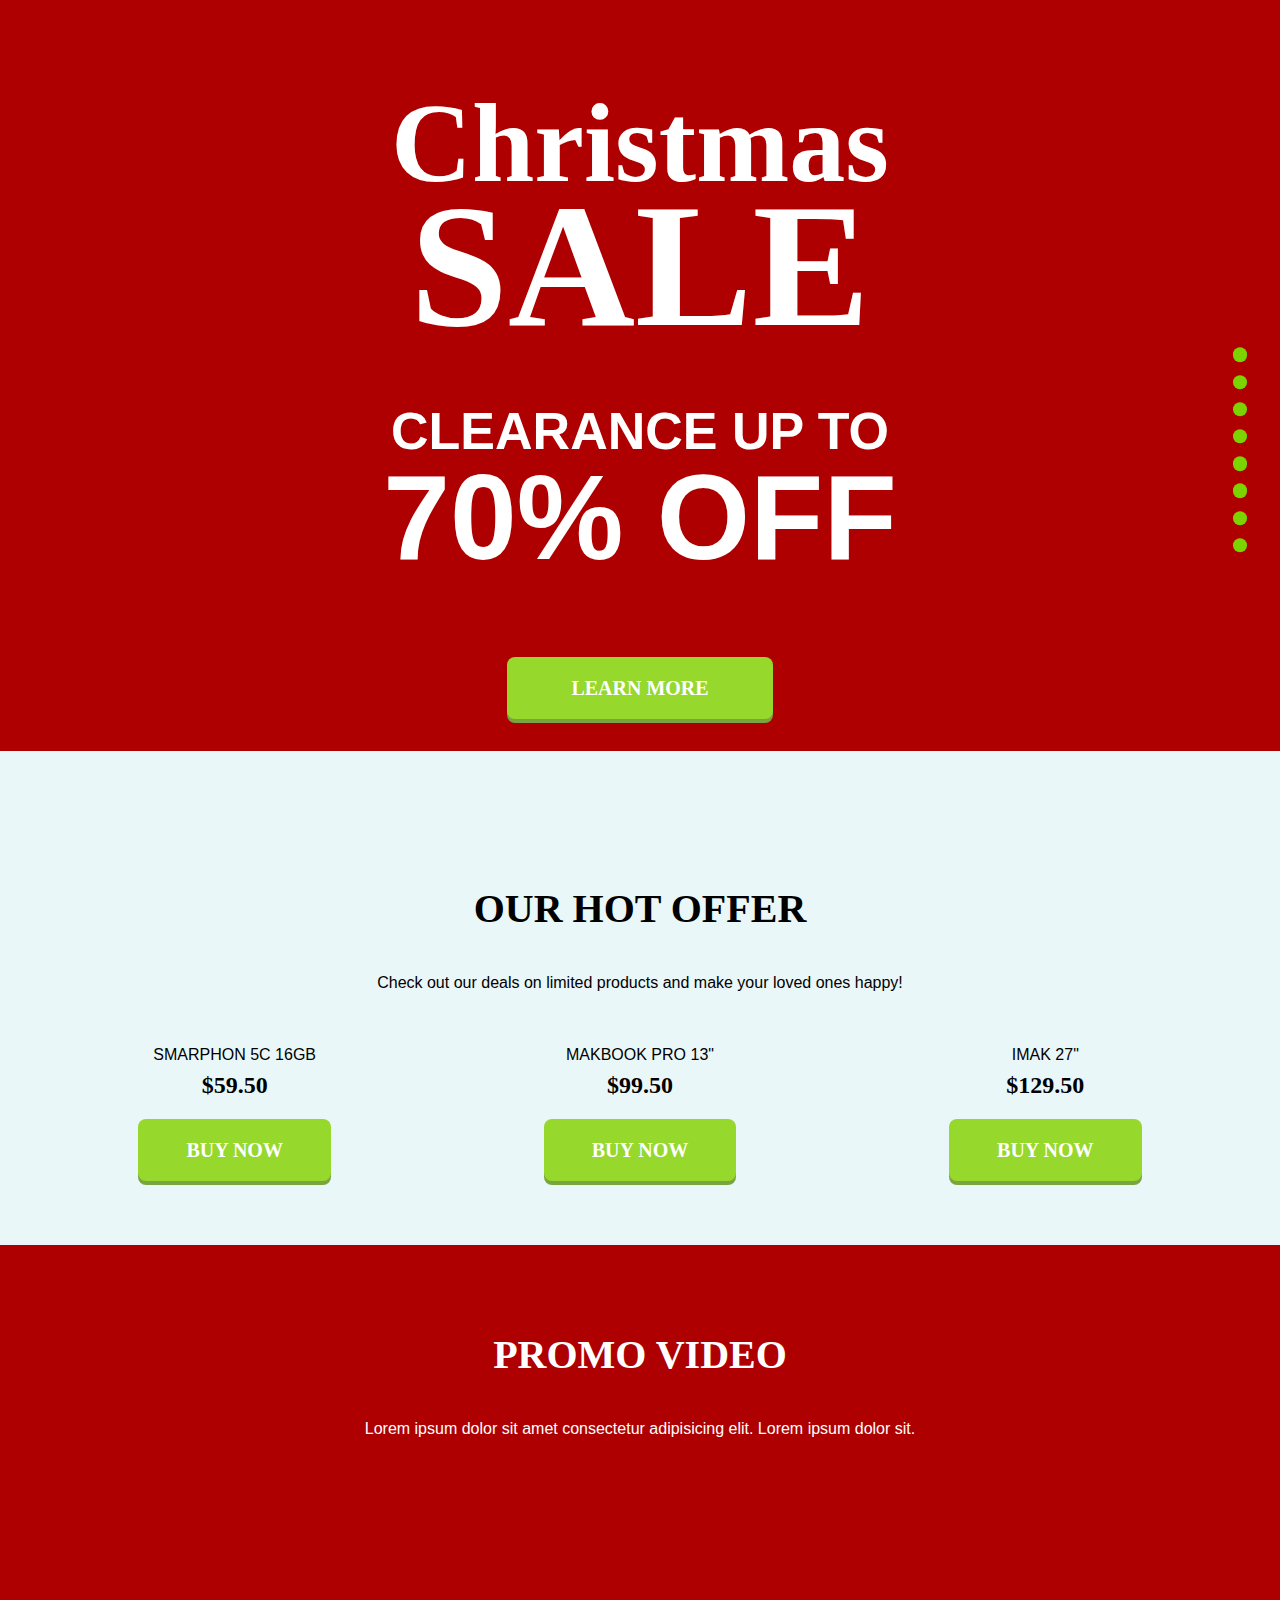
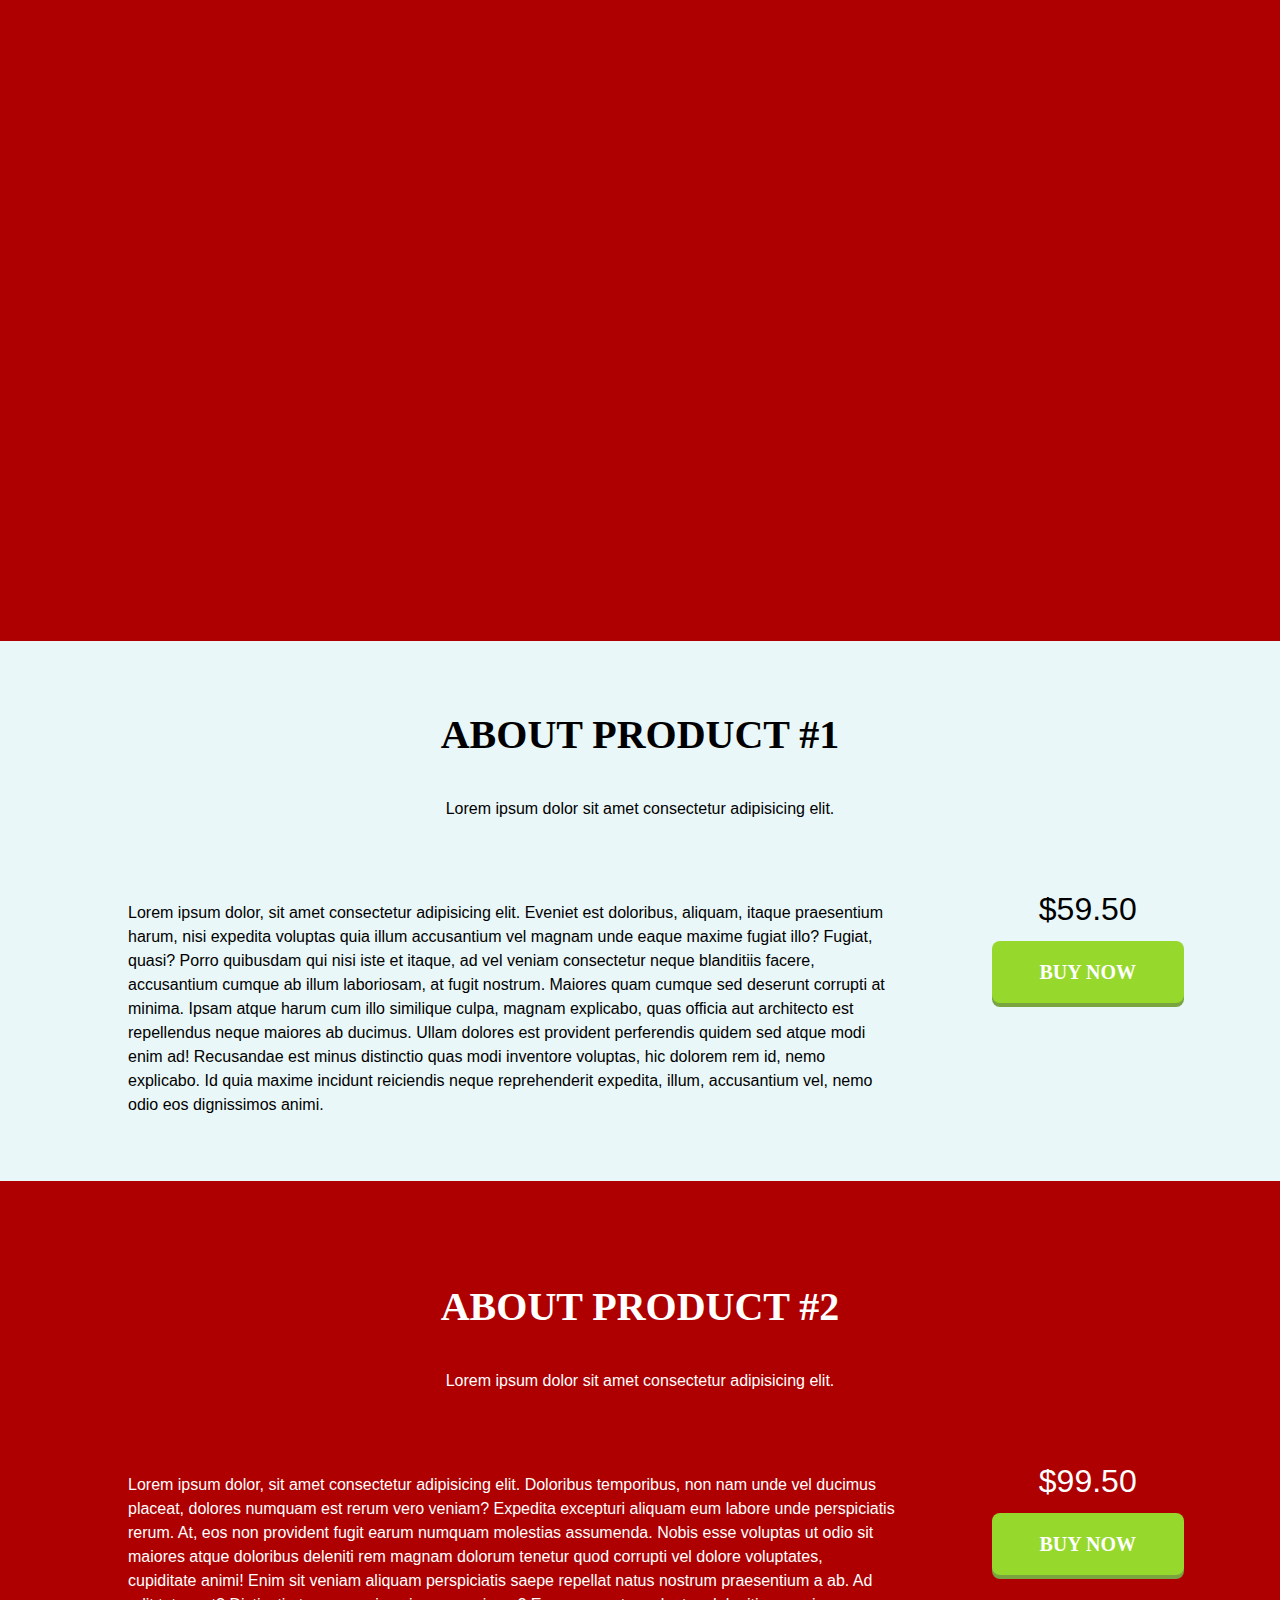
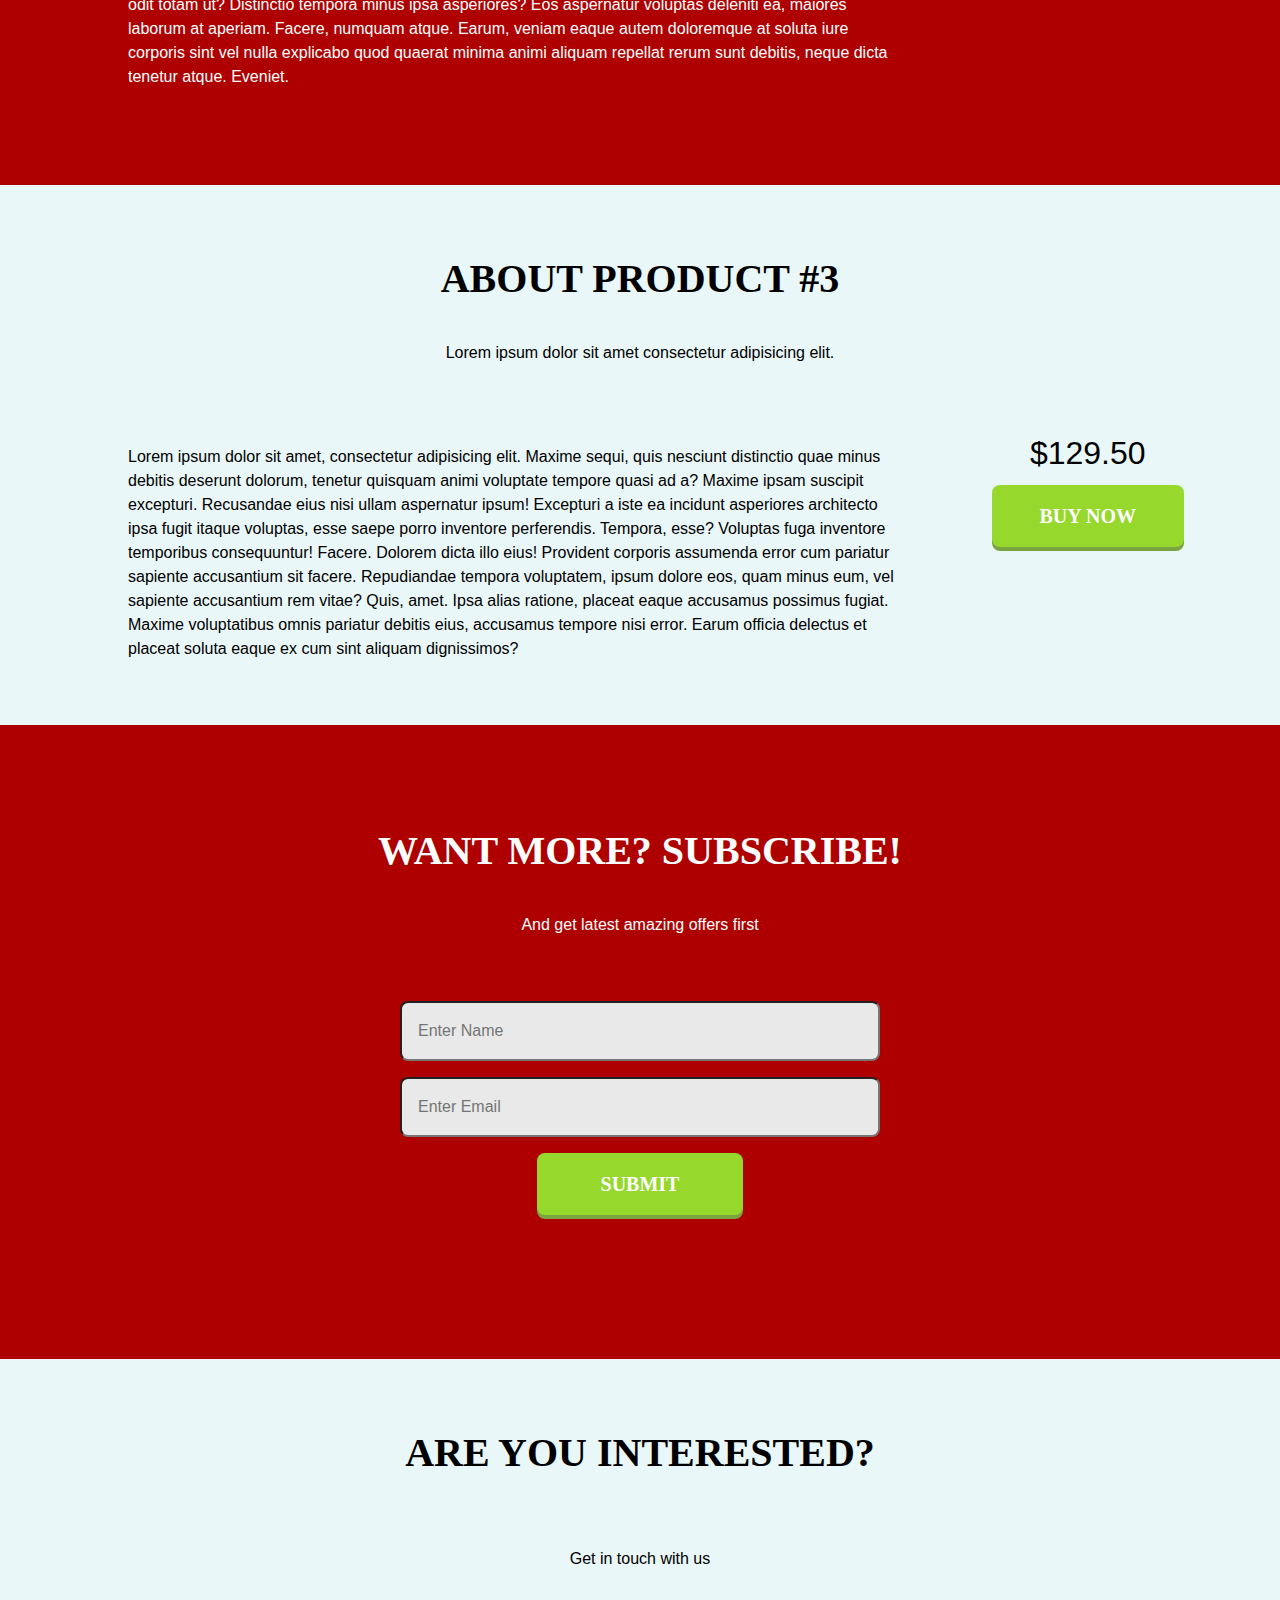
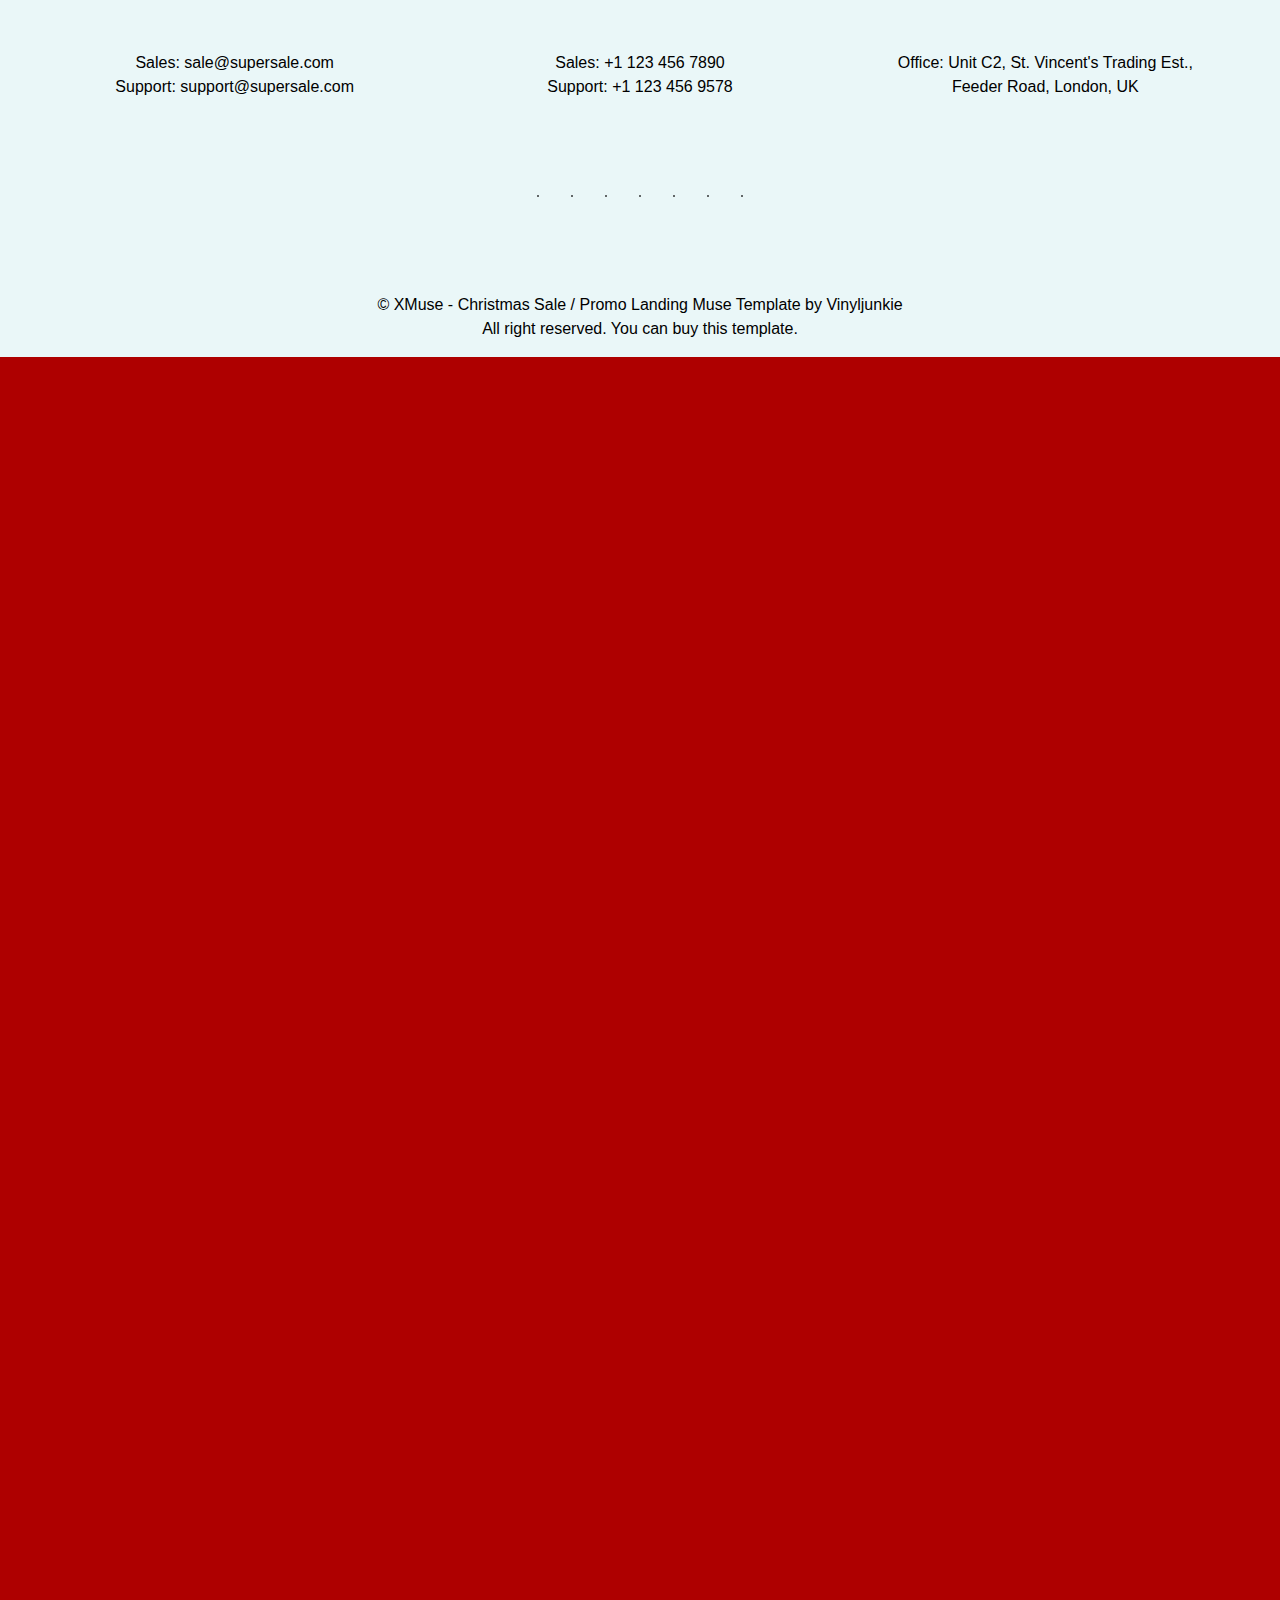
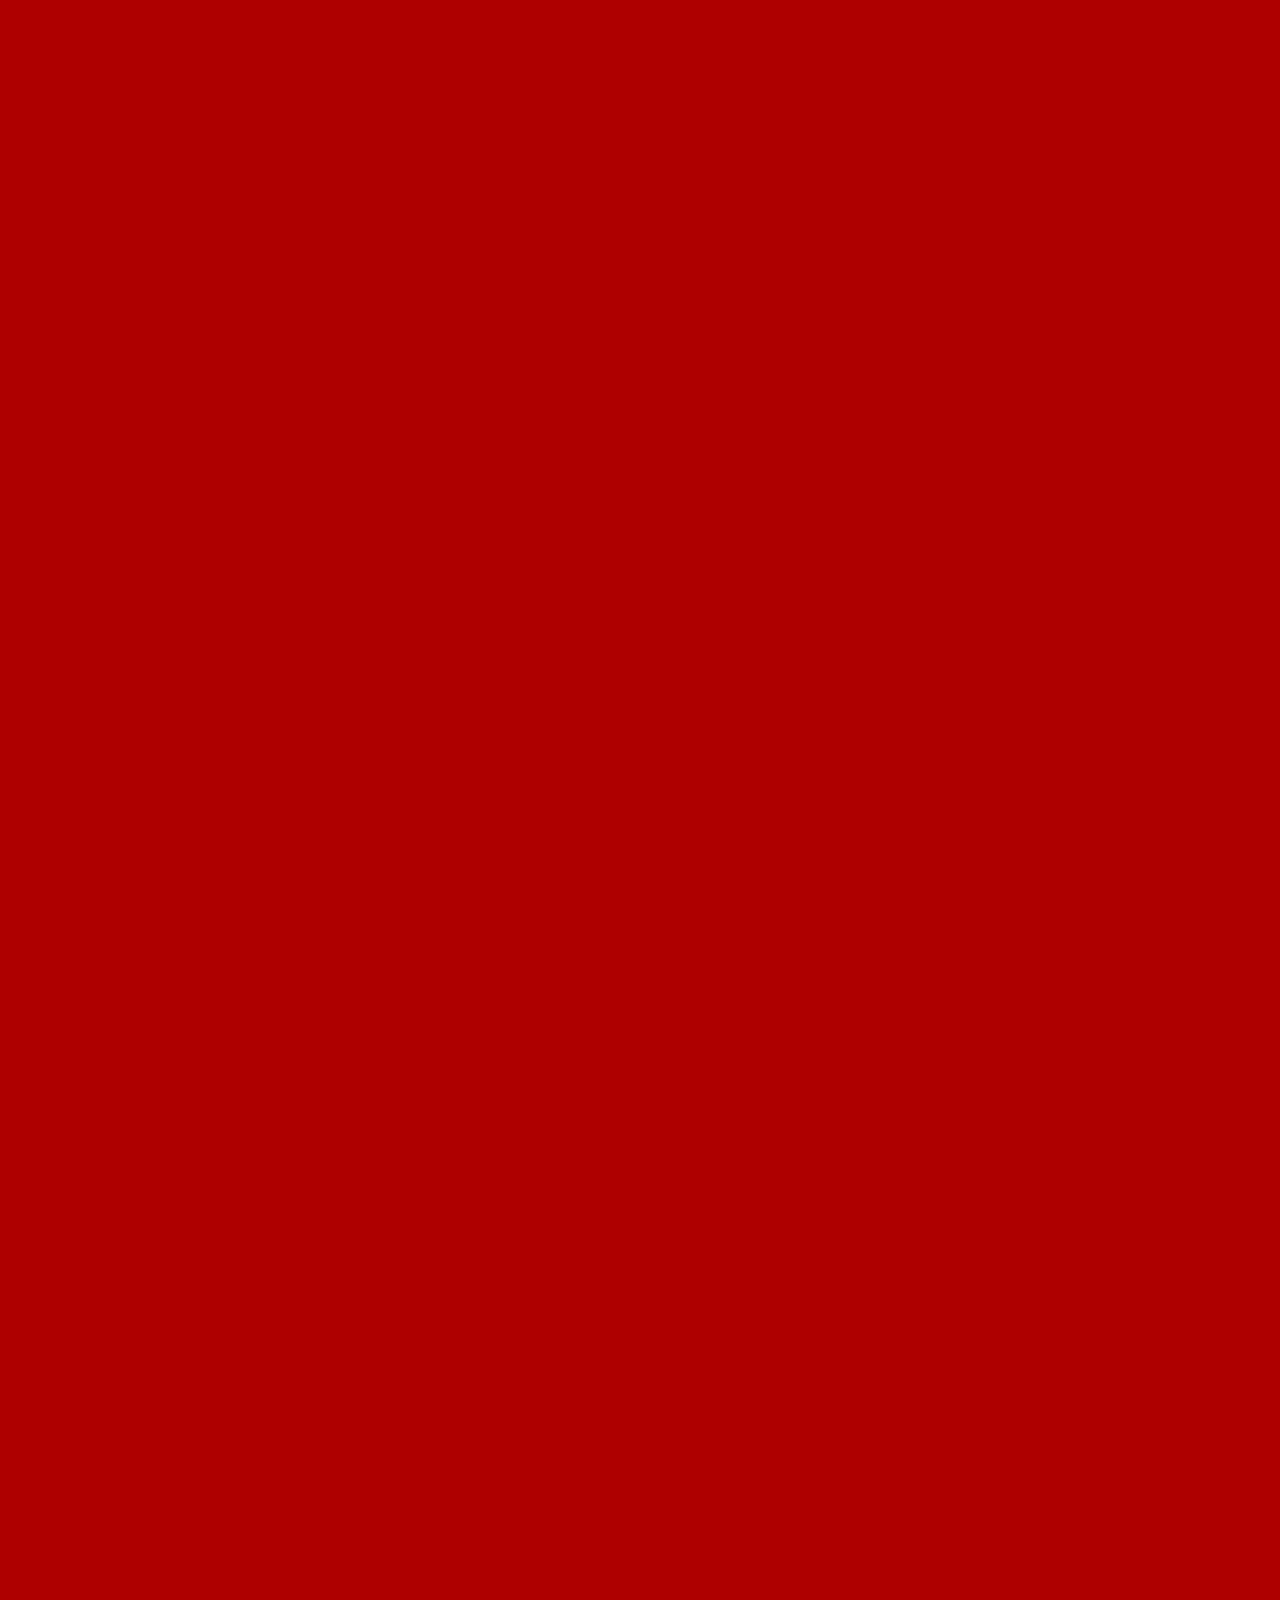
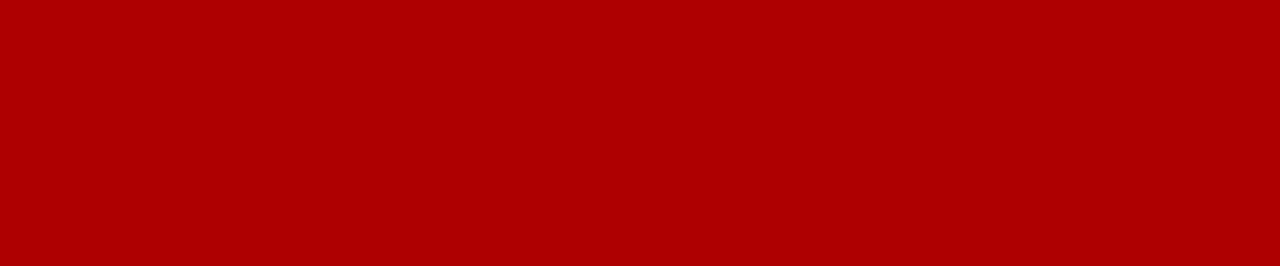
==== commit 0801c571: "Finished" ====
--- a/index.html
+++ b/index.html
@@ -76,15 +76,17 @@
           </div>
           <img src="images/divider_white.png" alt="" />
           <div class="button-container">
-            <img src="images/pic_01.png" alt="" class="deer-1" />
+            <img src="images/pic_01.png" alt="" class="deer-1" id="leftDeer" />
             <button class="green-button">LEARN MORE</button>
-            <img src="images/pic_02.png" alt="" class="deer-2" />
+            <img src="images/pic_02.png" alt="" class="deer-2" id="rightDeer" />
           </div>
           <img class="jingle-bells" src="images/icon.png" alt="" />
         </div>
       </div>
 
-      <img src="images/trees_pattern_01.png" alt="" />
+      <div class="trees-container">
+        <img src="images/trees_pattern_01.png" alt="" class="trees-pattern" />
+      </div>
 
       <div class="second-section" id="hot-offer">
         <div class="section-heading">
@@ -158,7 +160,9 @@
       <div class="spacer"></div>
       <div class="spacer"></div>
 
-      <img src="images/trees_pattern_01.png" alt="" />
+      <div class="trees-container">
+        <img src="images/trees_pattern_01.png" alt="" class="trees-pattern" />
+      </div>
 
       <div class="fourth-section" id="product-1">
         <div class="section-heading">
@@ -239,7 +243,9 @@
         </div>
       </div>
 
-      <img src="images/trees_pattern_01.png" alt="" />
+      <div class="trees-container">
+        <img src="images/trees_pattern_01.png" alt="" class="trees-pattern" />
+      </div>
 
       <div class="sixth-section" id="product-3">
         <div class="section-heading">
@@ -301,7 +307,9 @@
         </form>
       </div>
 
-      <img src="images/trees_pattern_01.png" alt="" />
+      <div class="trees-container">
+        <img src="images/trees_pattern_01.png" alt="" class="trees-pattern" />
+      </div>
     </main>
 
     <footer class="footer" id="contacts">
@@ -318,15 +326,15 @@
         <div class="contact-item">
           <img src="images/icon_mail_01.png" alt="" />
           <p>
-            Sales: sale@supersale.com <br />
-            Support: support@supersale.com
+            Sales: <span class="hover-green">sale@supersale.com</span> <br />
+            Support: <span class="hover-green">support@supersale.com</span>
           </p>
         </div>
         <div class="contact-item">
           <img src="images/icon_call_01.png" alt="" />
           <p>
-            Sales: +1 123 456 7890 <br />
-            Support: +1 123 456 9578
+            Sales: <span class="hover-green">+1 123 456 7890</span> <br />
+            Support: <span class="hover-green">+1 123 456 9578</span>
           </p>
         </div>
         <div class="contact-item">
@@ -343,13 +351,13 @@
       <div class="spacer"></div>
 
       <div class="social-icons">
-        <img src="images/icon_fb_01.png" alt="" />
-        <img src="images/icon_twitter_01.png" alt="" />
-        <img src="images/icon_gplus_01.png" alt="" />
-        <img src="images/icon_instagram_01.png" alt="" />
-        <img src="images/icon_pinterest_01.png" alt="" />
-        <img src="images/icon_tumblr_01.png" alt="" />
-        <img src="images/icon_vimeo_01.png" alt="" />
+        <img src="images/icon_fb_01.png" alt="" id="fbIcon" />
+        <img src="images/icon_twitter_01.png" alt="" id="twitterIcon" />
+        <img src="images/icon_gplus_01.png" alt="" id="gplusIcon" />
+        <img src="images/icon_instagram_01.png" alt="" id="instagramIcon" />
+        <img src="images/icon_pinterest_01.png" alt="" id="pinterestIcon" />
+        <img src="images/icon_tumblr_01.png" alt="" id="tumblrIcon" />
+        <img src="images/icon_vimeo_01.png" alt="" id="vimeoIcon" />
       </div>
 
       <div class="spacer"></div>
--- a/styles/style.css
+++ b/styles/style.css
@@ -122,15 +122,18 @@
   font-size: 7.5rem;
 }
 
-.deer-1 {
-  position: absolute;
-  top: -5rem;
-  left: -12rem;
-}
-
+.deer-1,
 .deer-2 {
   position: absolute;
   top: -5rem;
+  transition: transform 0.3s ease-out;
+}
+
+.deer-1 {
+  left: -12rem;
+}
+
+.deer-2 {
   right: -12rem;
 }
 
@@ -157,9 +160,13 @@
   padding-inline: 3rem;
 }
 
-.green-button:hover {
-  background-color: #88c427;
-  transition: background-color 0.3s ease;
+.trees-container {
+  background-image: url("../images/trees_pattern_01.png");
+  background-repeat: repeat;
+}
+
+.trees-pattern {
+  opacity: 0;
 }
 
 .second-section {
@@ -197,6 +204,11 @@
   background-image: url("../images/product_background_01.png");
   background-position: center;
   background-repeat: no-repeat;
+  cursor: pointer;
+}
+
+.product-img:hover {
+  background-image: url("../images/product_background_02.png");
 }
 
 .product-text {
@@ -280,6 +292,11 @@
   width: min(30rem, 80%);
   padding: 1rem;
   border-radius: 0.5rem;
+  background-color: rgb(233, 233, 233);
+}
+
+.input-field:hover {
+  background-color: white;
 }
 
 .footer {
@@ -304,6 +321,10 @@
   text-align: center;
 }
 
+.hover-green:hover {
+  color: var(--button-color);
+}
+
 .social-icons {
   display: flex;
   justify-content: center;
@@ -314,6 +335,38 @@
 .social-icons img {
   border: 1px solid black;
   border-radius: 50%;
+  cursor: pointer;
+}
+
+#fbIcon:hover {
+  background-color: #3b5998;
+  border-color: none;
+}
+
+#twitterIcon:hover,
+#vimeoIcon:hover {
+  background-color: #00acee;
+  border-color: none;
+}
+
+#gplusIcon:hover {
+  background-color: #dd4b39;
+  border-color: none;
+}
+
+#instagramIcon:hover {
+  background-color: #6c4e3c;
+  border-color: none;
+}
+
+#pinterestIcon:hover {
+  background-color: #cb2027;
+  border-color: none;
+}
+
+#tumblrIcon:hover {
+  background-color: #35465c;
+  border-color: none;
 }
 
 .copyright {
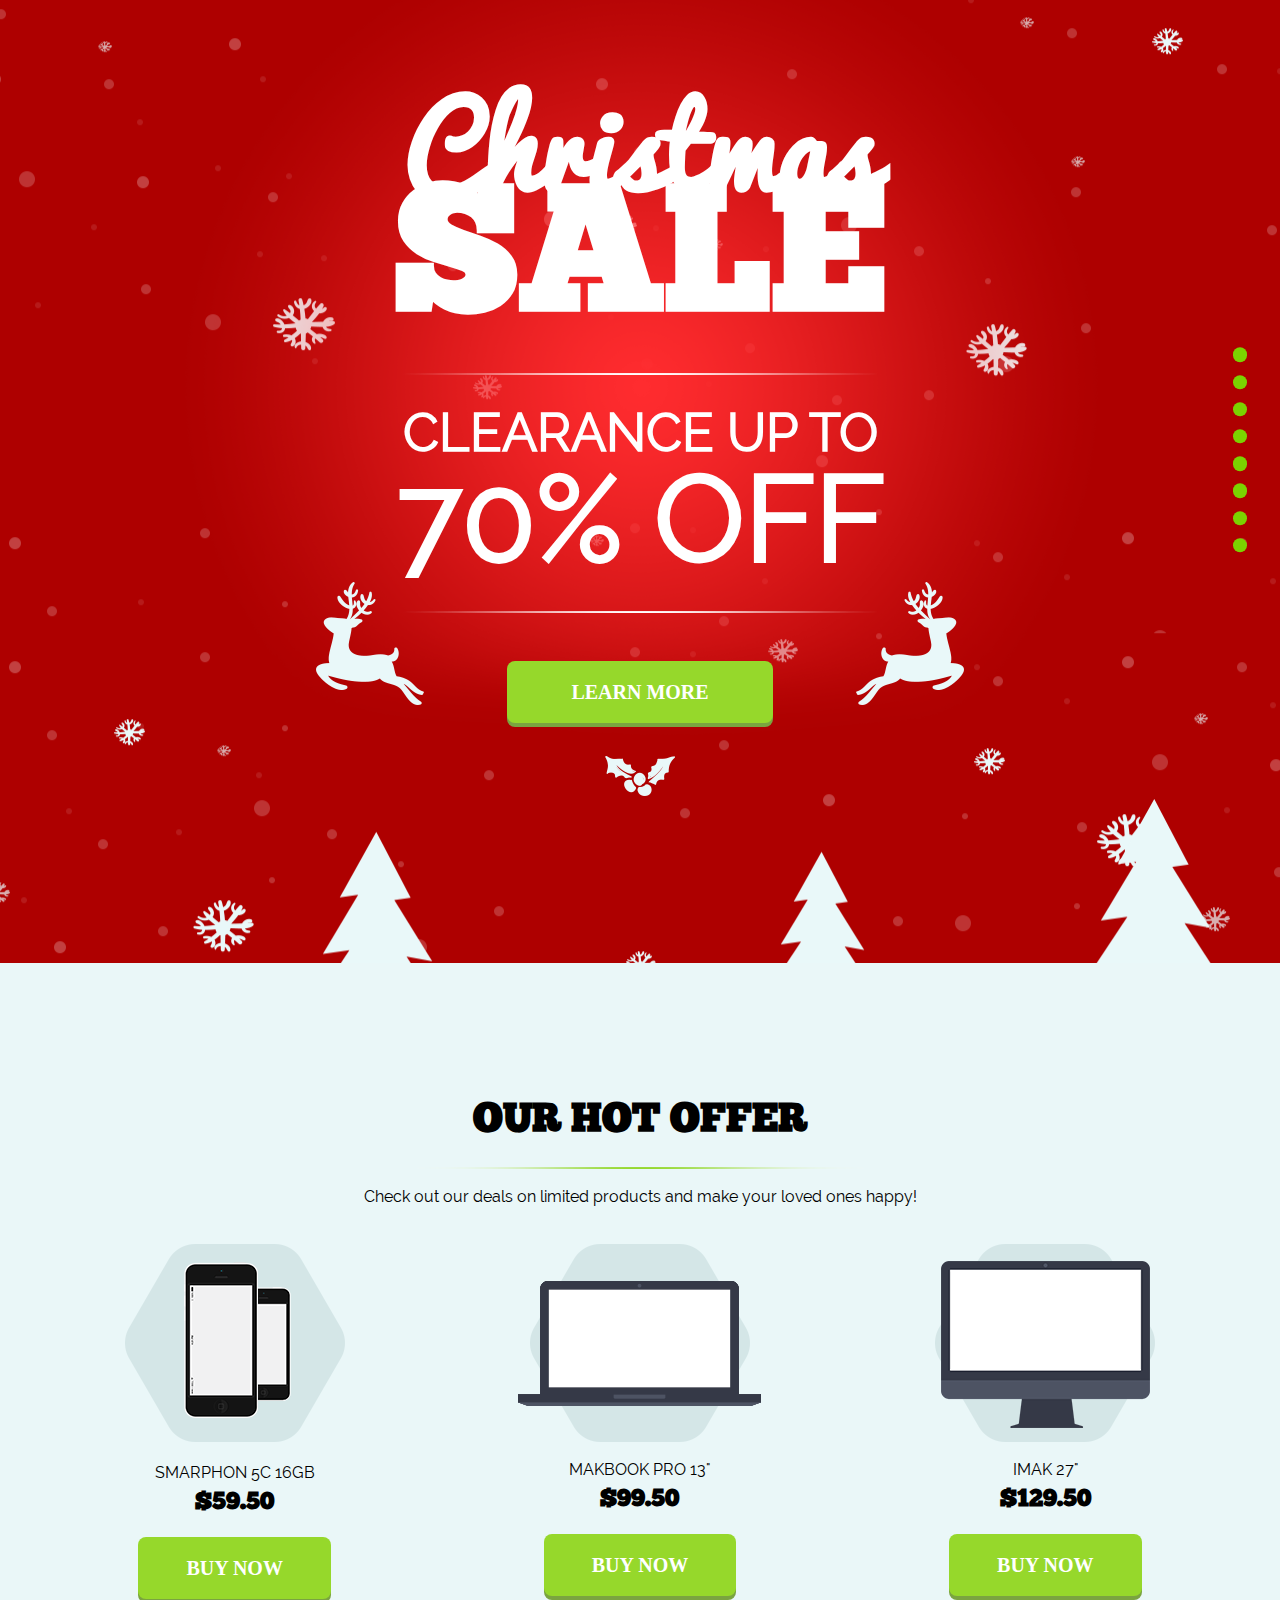
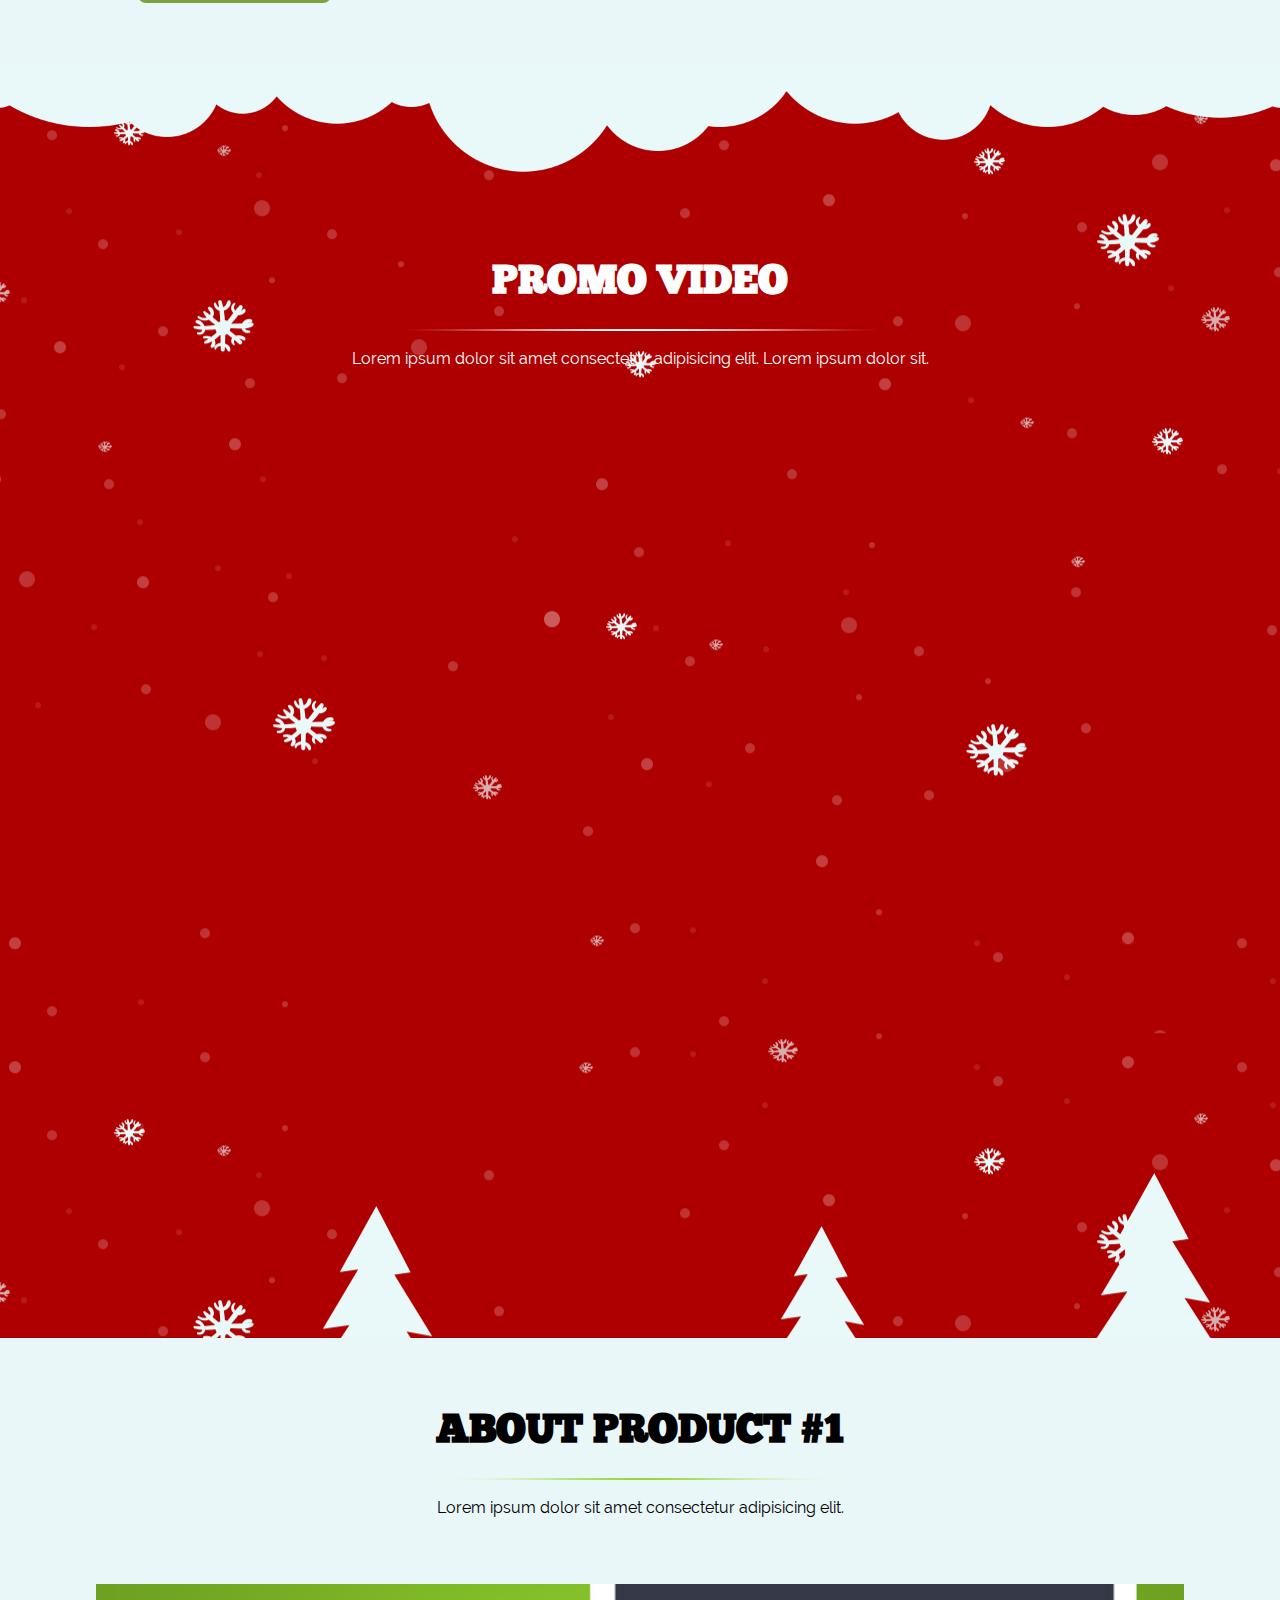
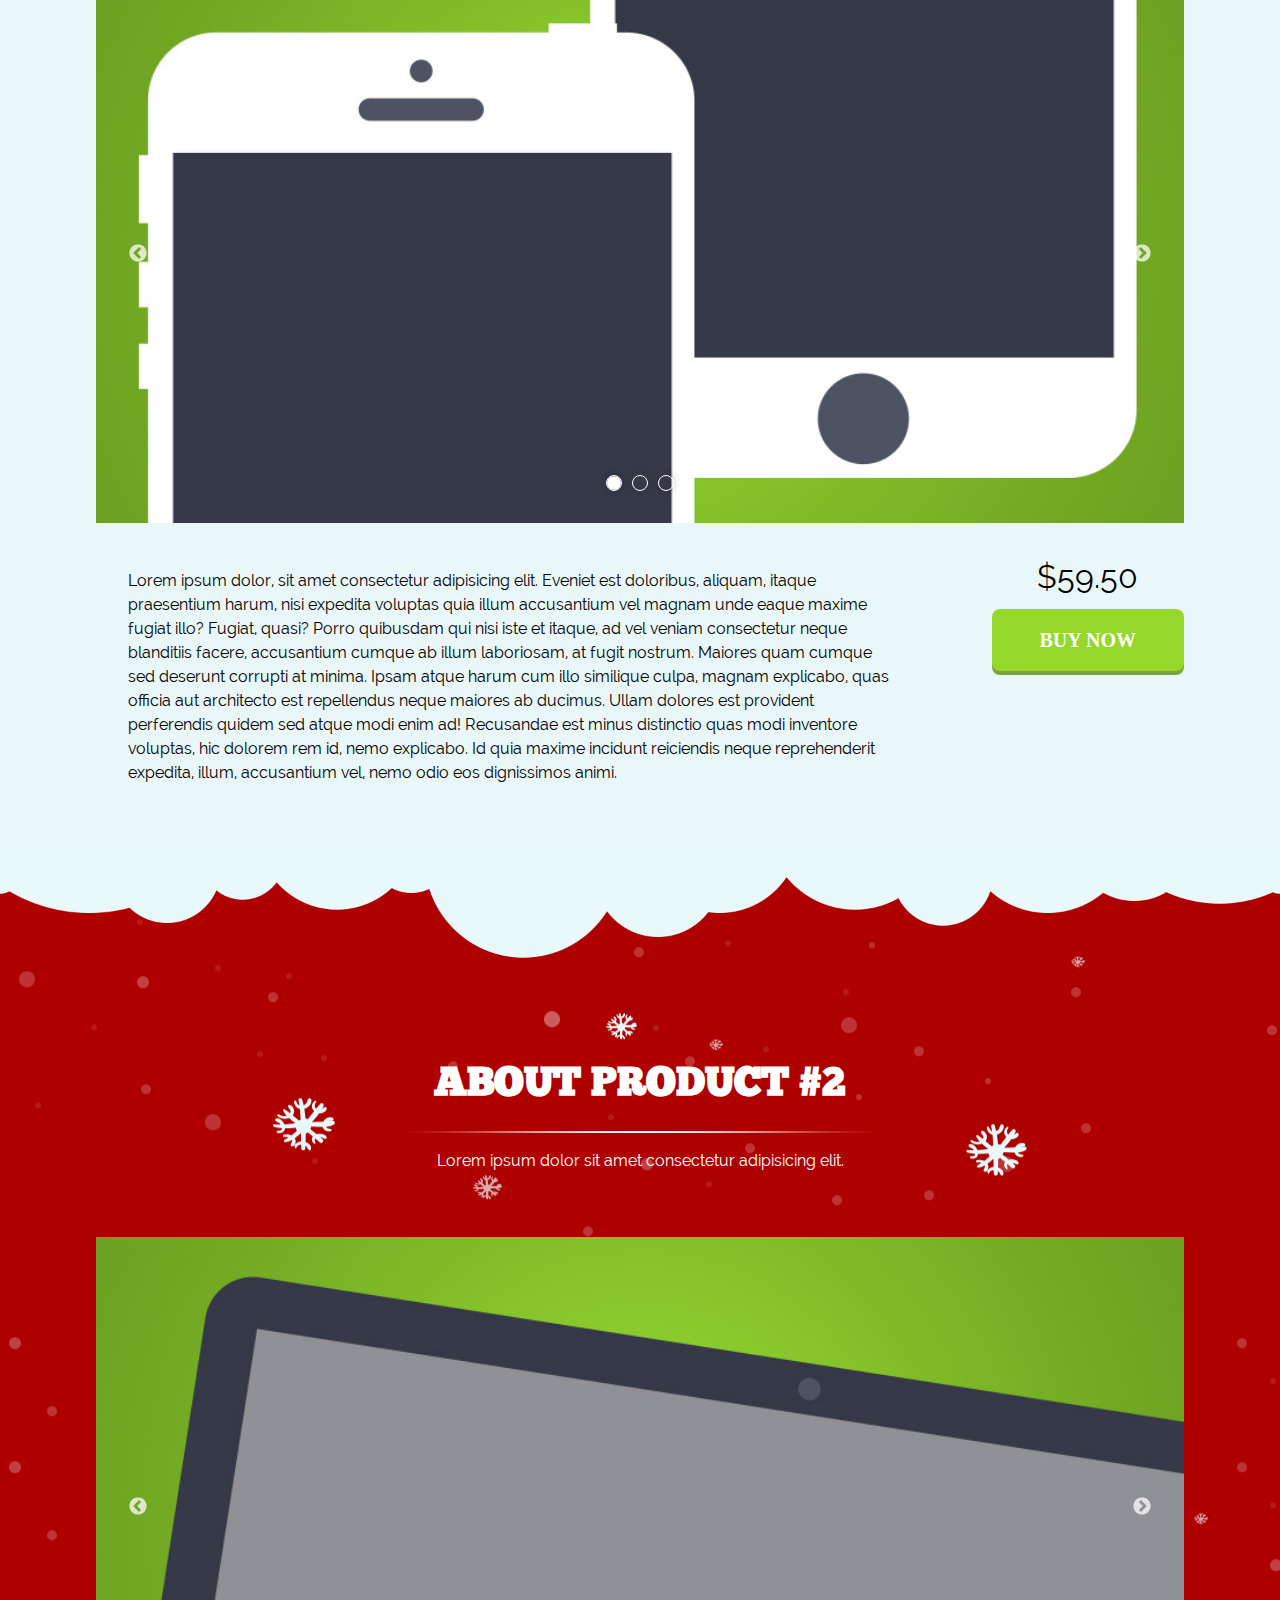
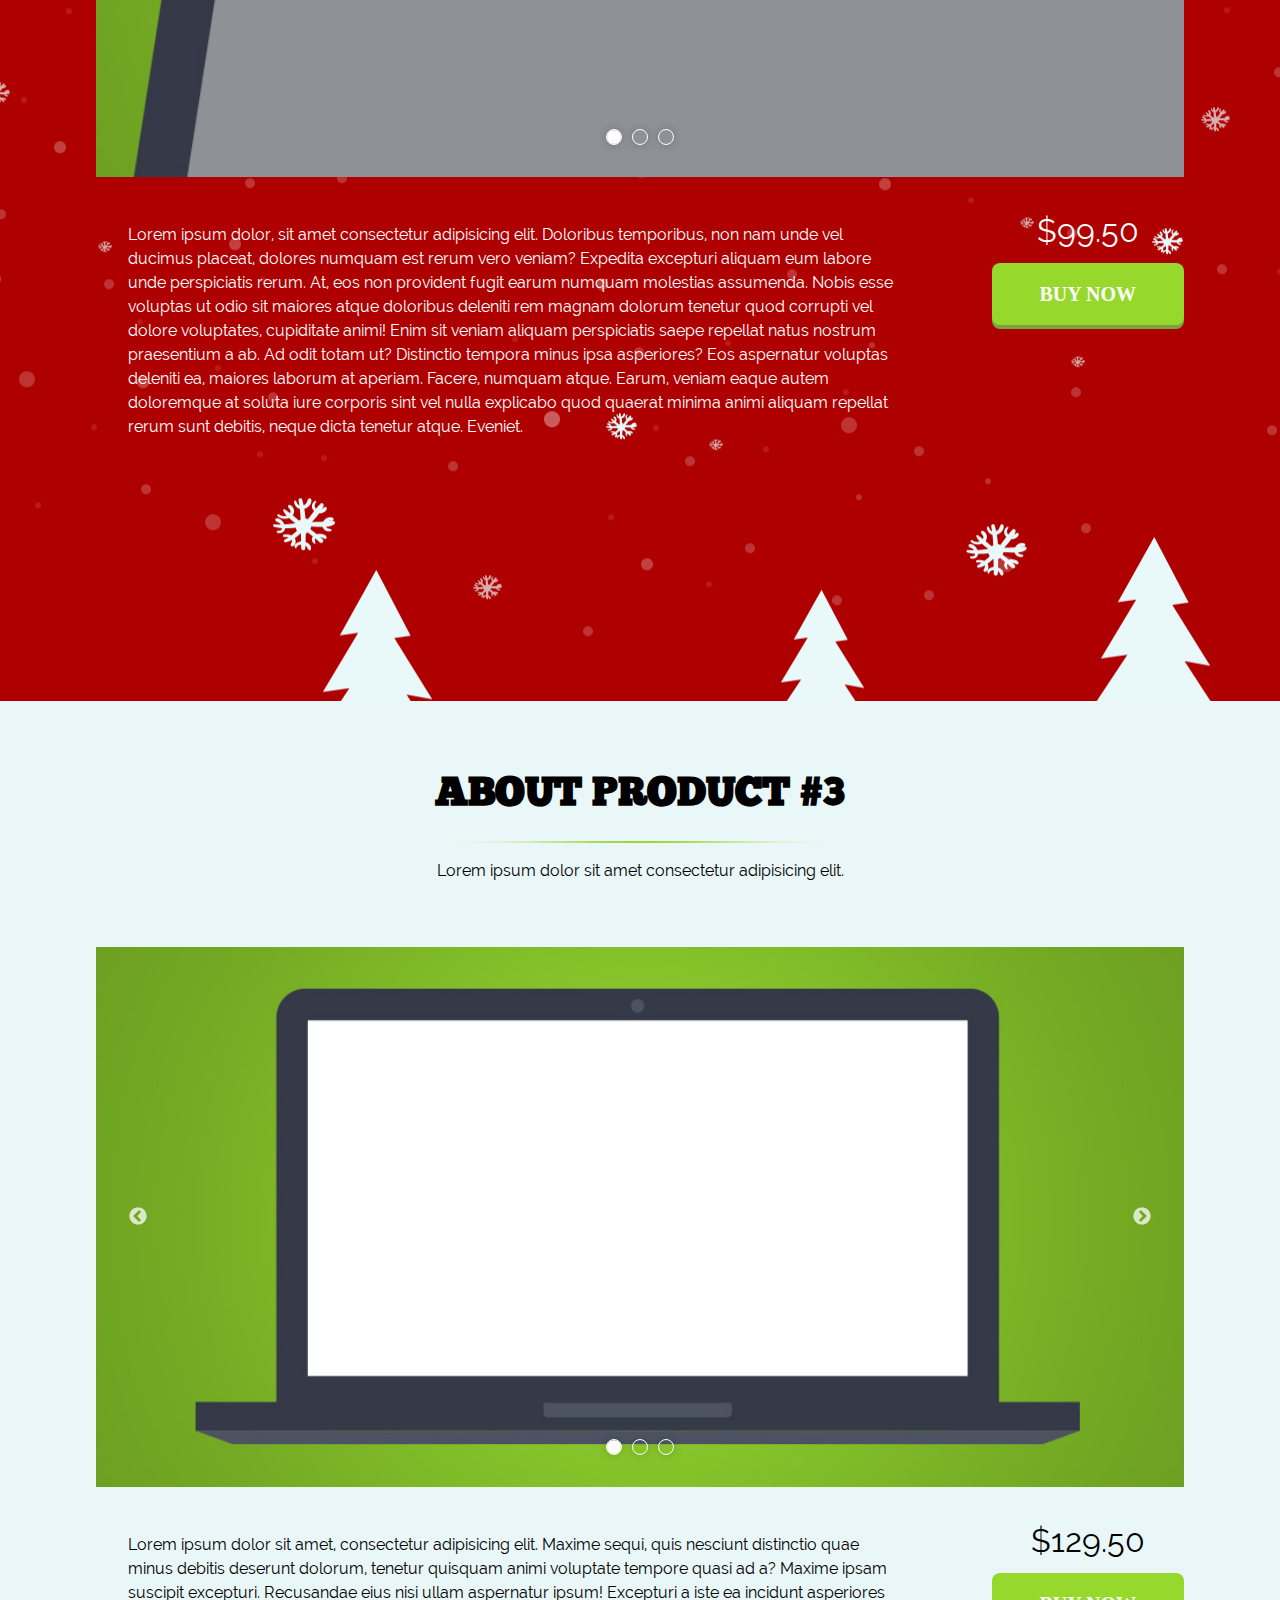
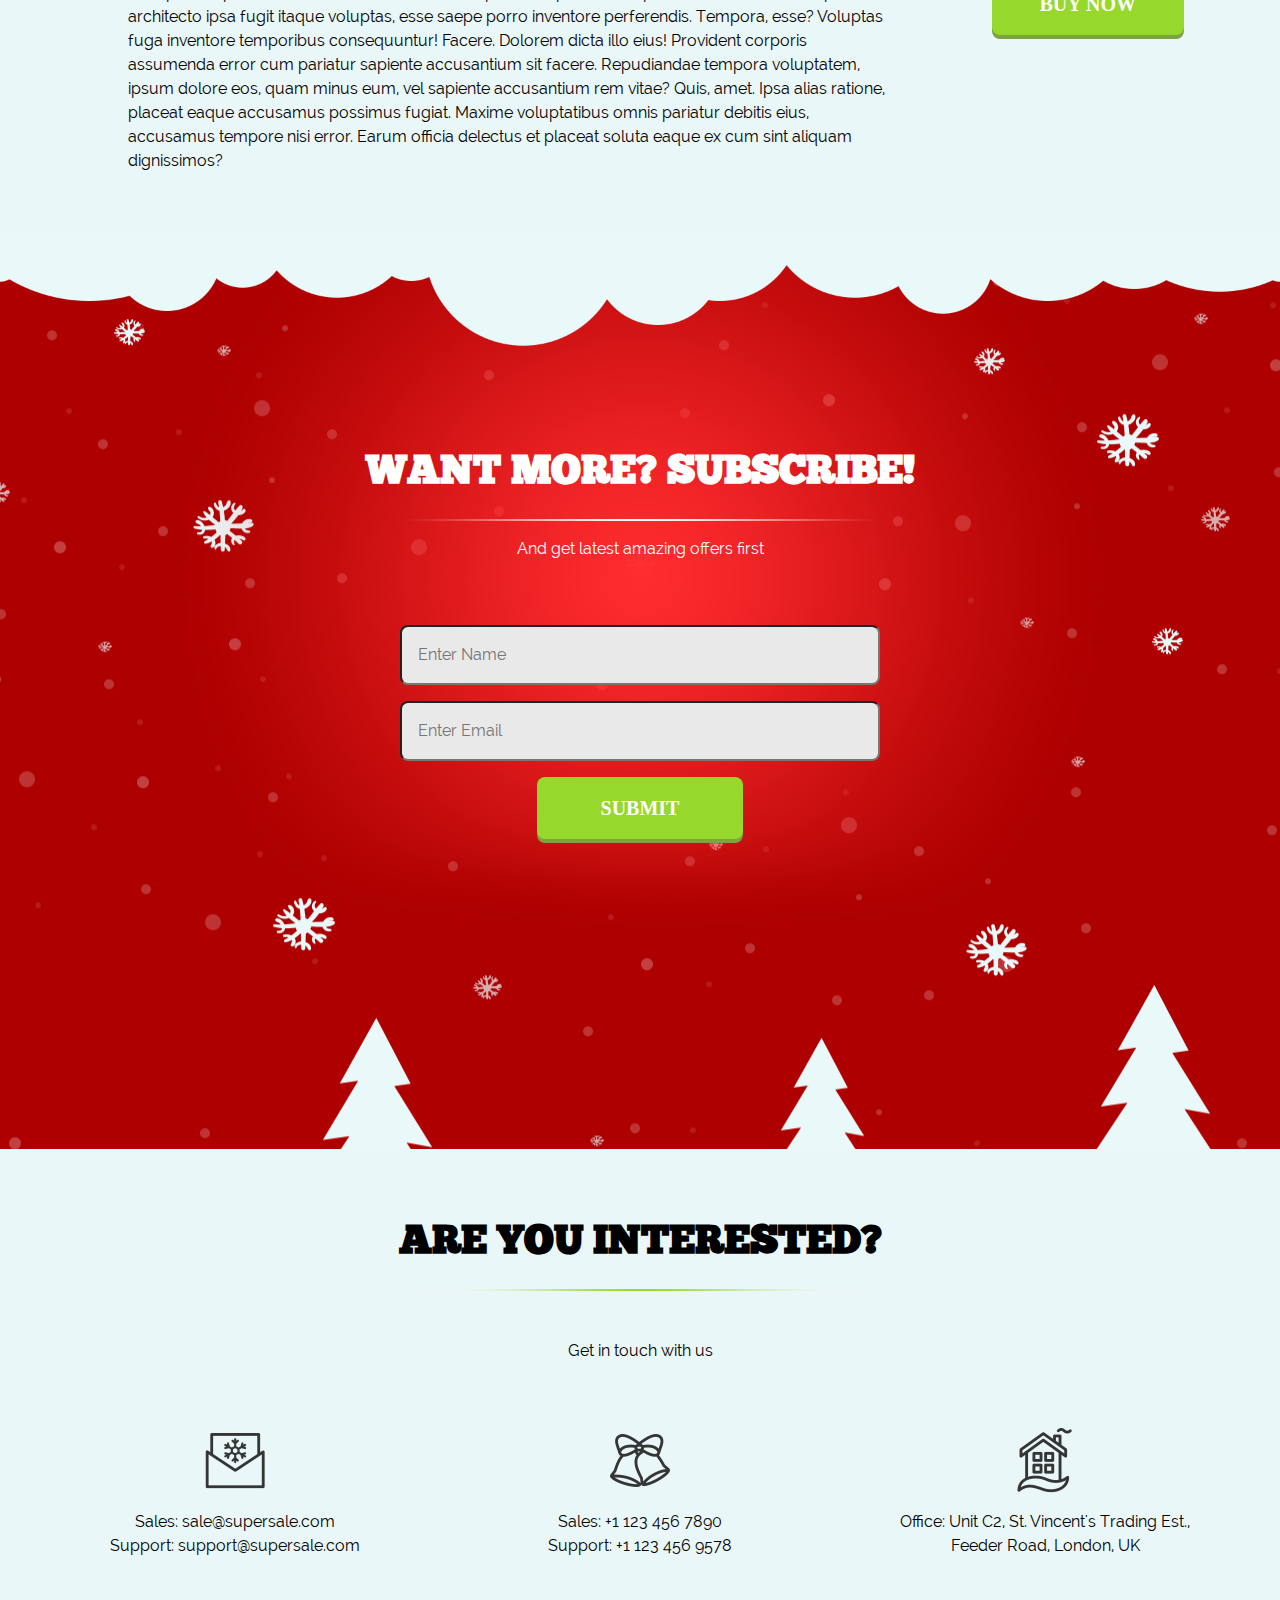
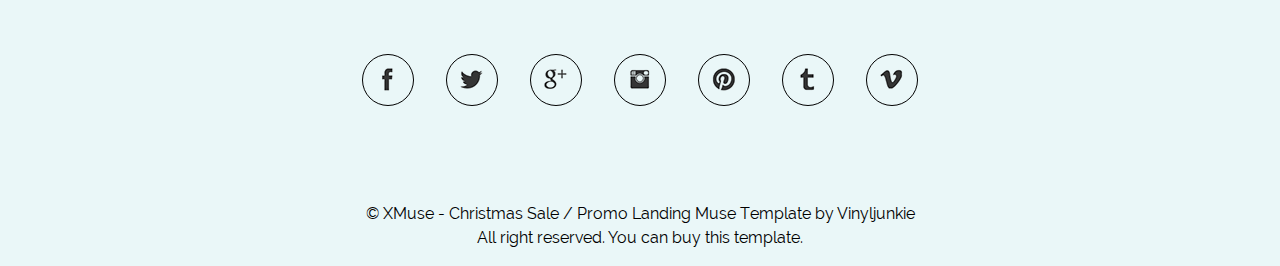
==== commit 4701fb80: "Hid overflow on main to hide extra tree width" ====
--- a/index.html
+++ b/index.html
@@ -61,8 +61,8 @@
         <span class="nav-text" data-target="contacts">CONTACTS</span>
       </ul>
     </nav>
-    <main>
-      <div class="hero-section" id="home">
+    <main class="main-container">
+      <section class="hero-section" id="home">
         <img class="red-blink" src="images/red_blink2.png" alt="" />
         <div class="hero-content">
           <h1 class="hero-title">
@@ -82,13 +82,13 @@
           </div>
           <img class="jingle-bells" src="images/icon.png" alt="" />
         </div>
-      </div>
+      </section>
 
       <div class="trees-container">
         <img src="images/trees_pattern_01.png" alt="" class="trees-pattern" />
       </div>
 
-      <div class="second-section" id="hot-offer">
+      <section class="second-section" id="hot-offer">
         <div class="section-heading">
           <h2>OUR HOT OFFER</h2>
           <img src="images/divider_green.png" alt="" />
@@ -130,11 +130,11 @@
             <button class="green-button btn-sm">BUY NOW</button>
           </div>
         </div>
-      </div>
+      </section>
 
       <img src="images/section_footer.png" alt="" />
 
-      <div class="third-section" id="about-offer">
+      <section class="third-section" id="about-offer">
         <div class="section-heading text-white">
           <h2>PROMO VIDEO</h2>
           <img src="images/divider_white.png" alt="" />
@@ -154,7 +154,7 @@
           referrerpolicy="strict-origin-when-cross-origin"
           allowfullscreen
         ></iframe>
-      </div>
+      </section>
 
       <div class="spacer"></div>
       <div class="spacer"></div>
@@ -164,7 +164,7 @@
         <img src="images/trees_pattern_01.png" alt="" class="trees-pattern" />
       </div>
 
-      <div class="fourth-section" id="product-1">
+      <section class="fourth-section" id="product-1">
         <div class="section-heading">
           <h2>ABOUT PRODUCT #1</h2>
           <img src="images/divider_green.png" alt="" />
@@ -200,11 +200,11 @@
             <button class="green-button btn-sm">BUY NOW</button>
           </div>
         </div>
-      </div>
+      </section>
 
       <img src="images/section_footer.png" alt="" />
 
-      <div class="fifth-section" id="product-2">
+      <section class="fifth-section" id="product-2">
         <div class="section-heading text-white">
           <h2>ABOUT PRODUCT #2</h2>
           <img src="images/divider_white.png" alt="" />
@@ -241,13 +241,13 @@
             <button class="green-button btn-sm">BUY NOW</button>
           </div>
         </div>
-      </div>
+      </section>
 
       <div class="trees-container">
         <img src="images/trees_pattern_01.png" alt="" class="trees-pattern" />
       </div>
 
-      <div class="sixth-section" id="product-3">
+      <section class="sixth-section" id="product-3">
         <div class="section-heading">
           <h2>ABOUT PRODUCT #3</h2>
           <img src="images/divider_green.png" alt="" />
@@ -285,11 +285,11 @@
             <button class="green-button btn-sm">BUY NOW</button>
           </div>
         </div>
-      </div>
+      </section>
 
       <img src="images/section_footer.png" alt="" />
 
-      <div class="seventh-section" id="subscribe">
+      <section class="seventh-section" id="subscribe">
         <img class="red-blink-seventh" src="images/red_blink2.png" alt="" />
         <div class="section-heading text-white">
           <h2>WANT MORE? SUBSCRIBE!</h2>
@@ -305,7 +305,7 @@
           <input type="email" placeholder="Enter Email" class="input-field" />
           <button class="green-button">SUBMIT</button>
         </form>
-      </div>
+      </section>
 
       <div class="trees-container">
         <img src="images/trees_pattern_01.png" alt="" class="trees-pattern" />
--- a/styles/style.css
+++ b/styles/style.css
@@ -58,7 +58,7 @@
   opacity: 0;
   transition: opacity 0.3s ease;
   cursor: pointer;
-  pointer-events: none; /* Prevents interaction when invisible */
+  pointer-events: none;
 }
 
 .nav-circle {
@@ -86,6 +86,10 @@
   left: 50%;
   transform: translate(-50%, -50%);
   z-index: -1;
+}
+
+.main-container {
+  overflow: hidden;
 }
 
 .hero-content {
